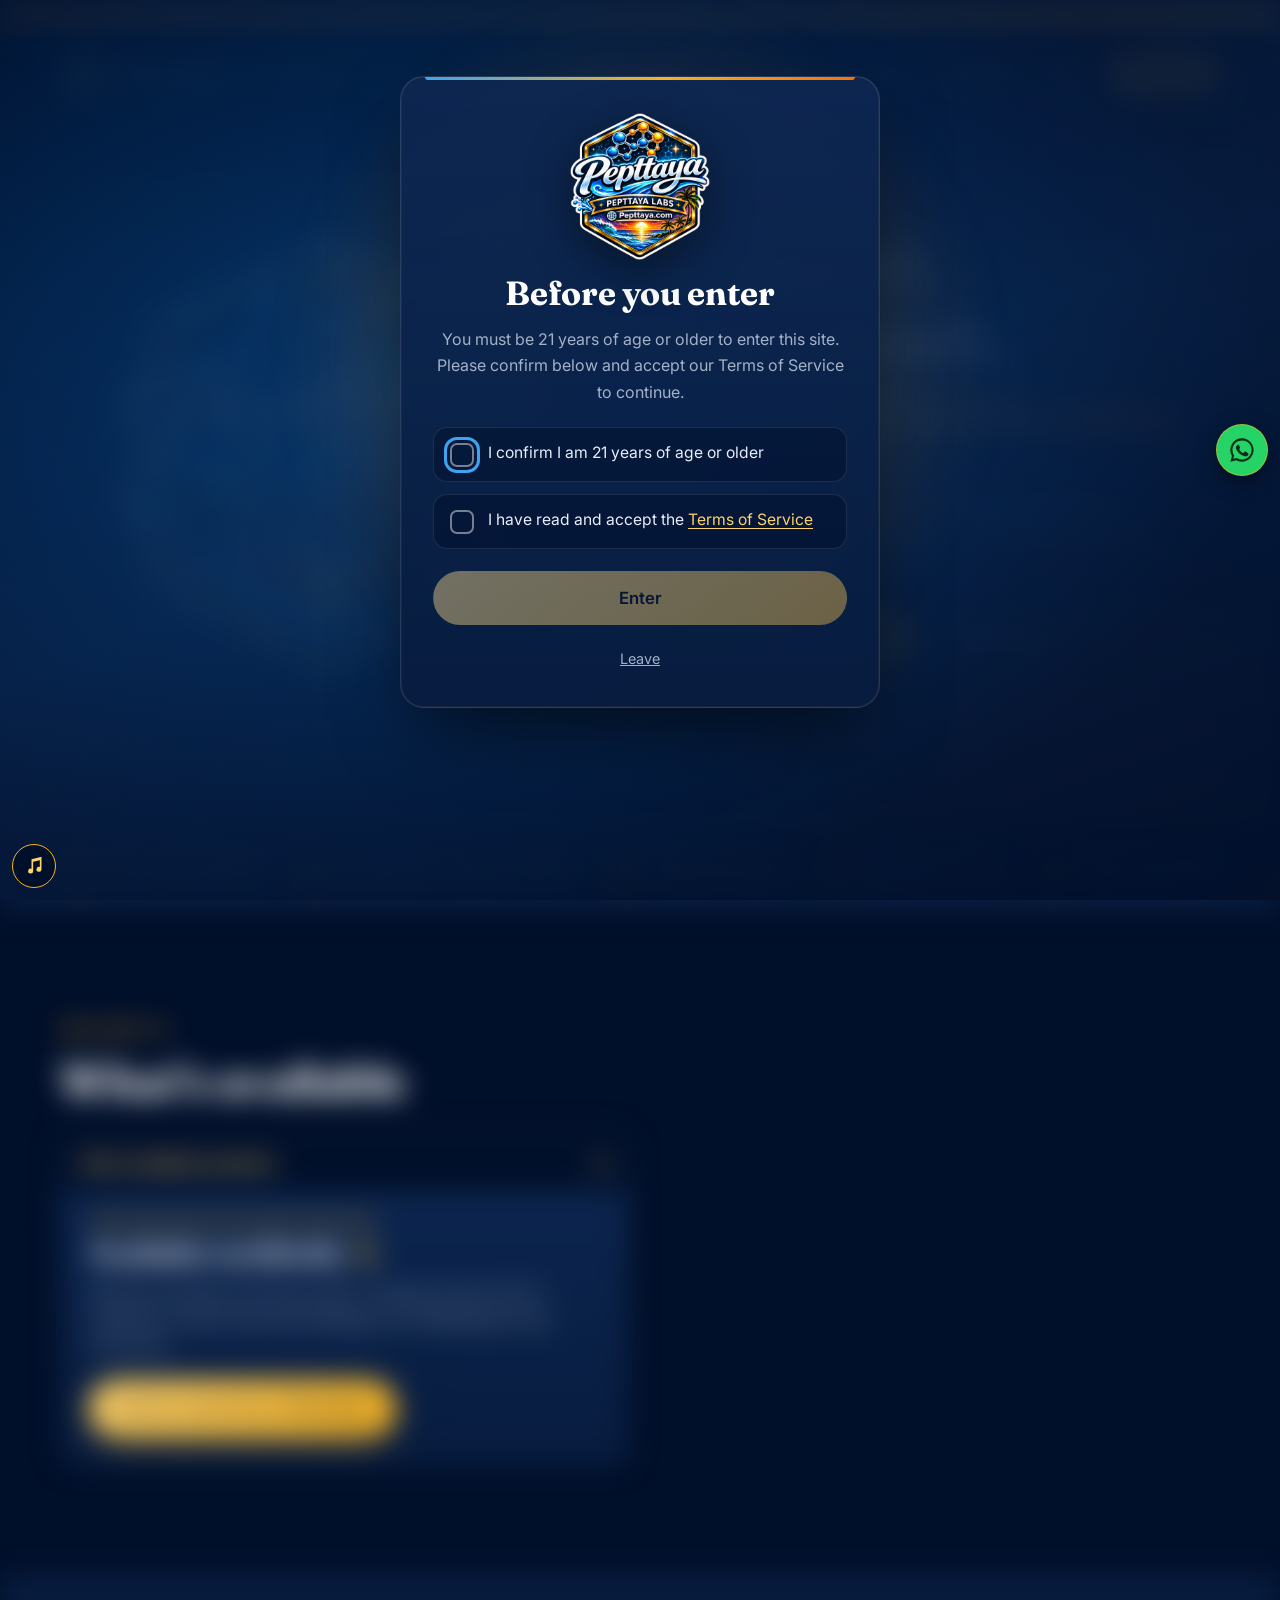
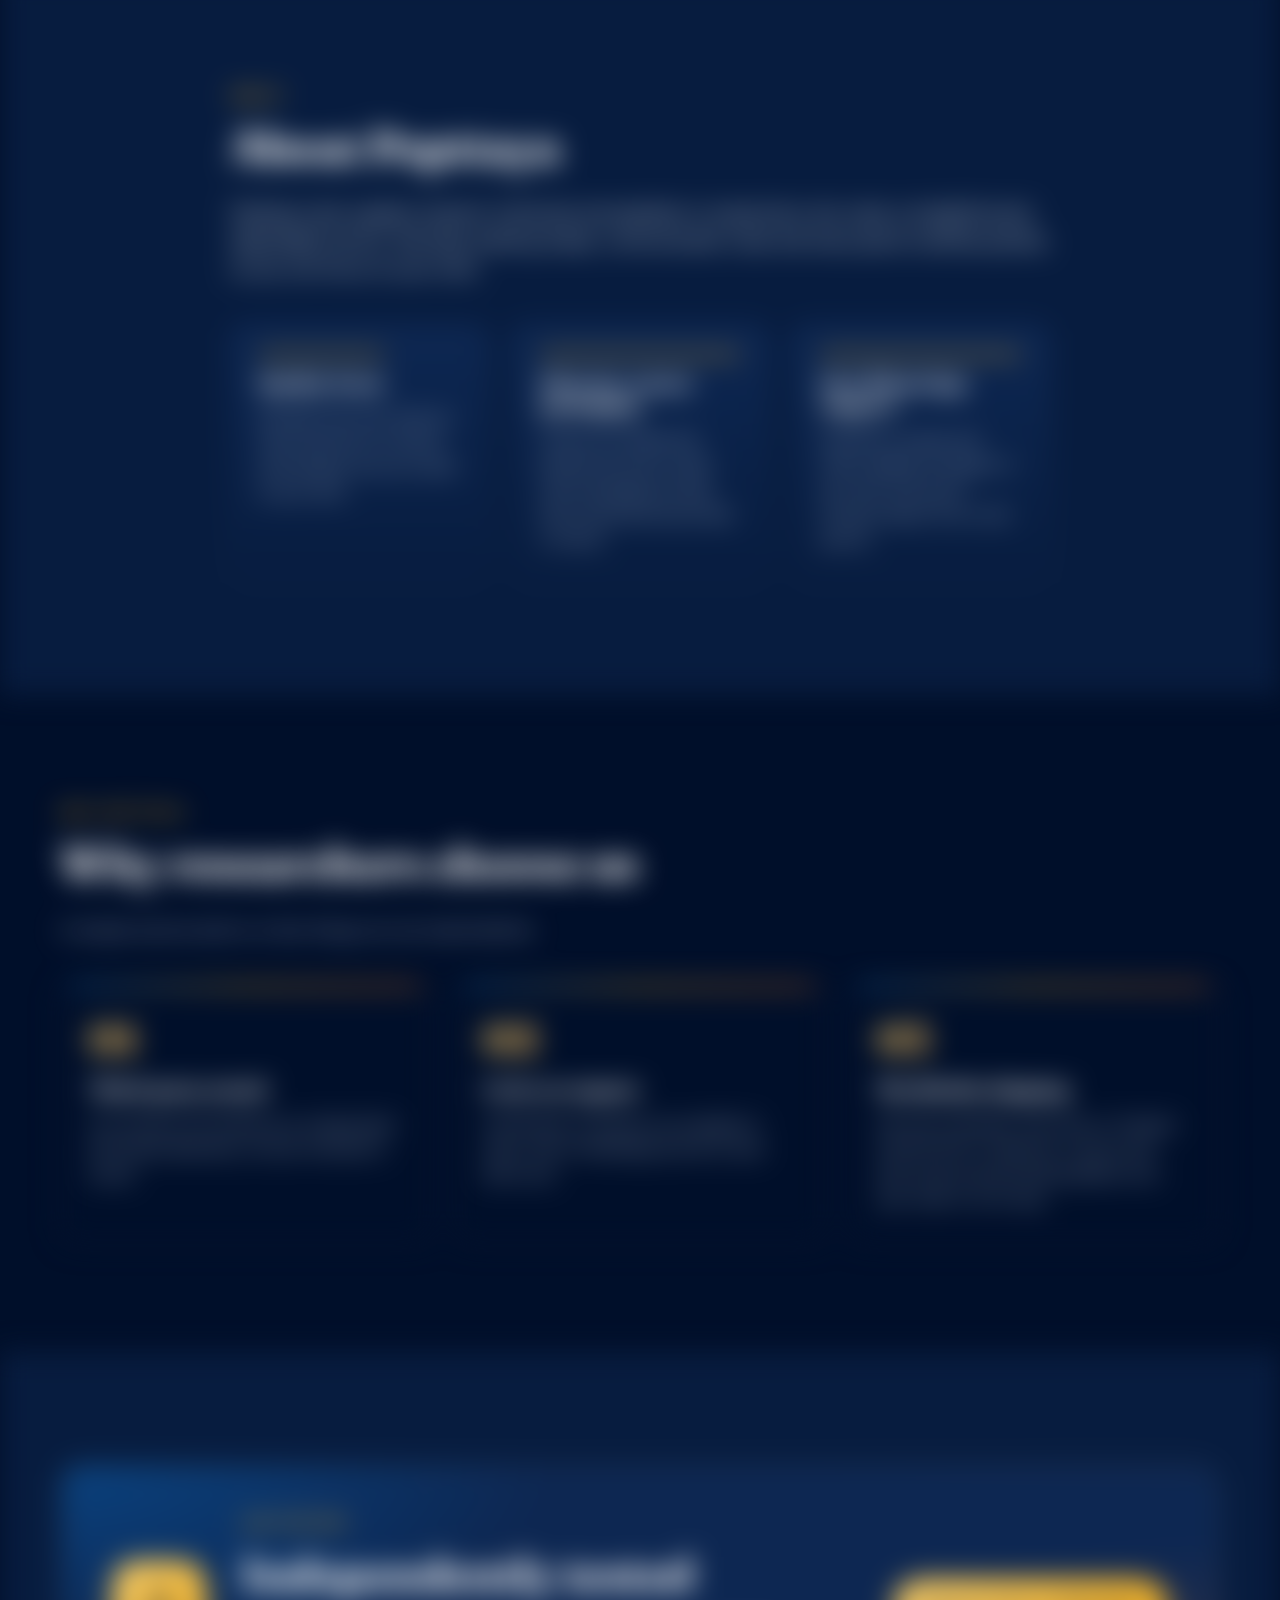
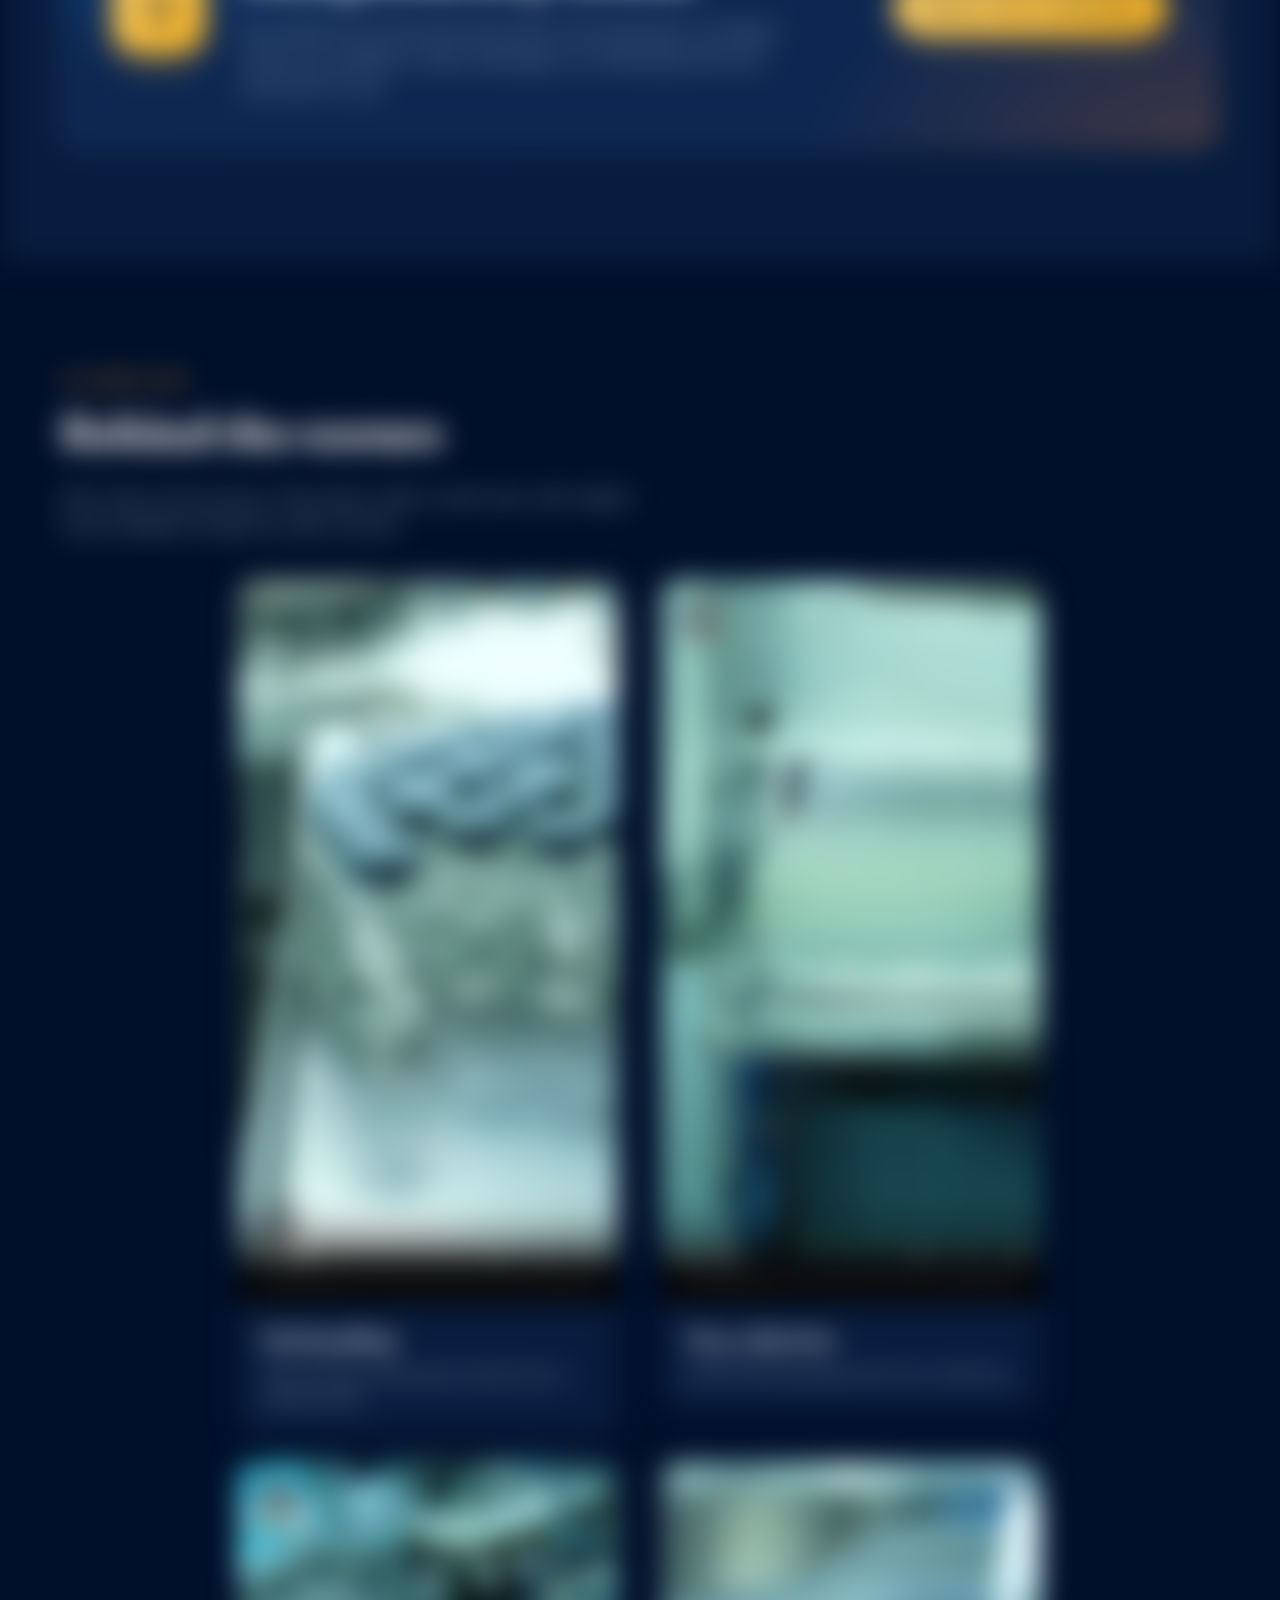
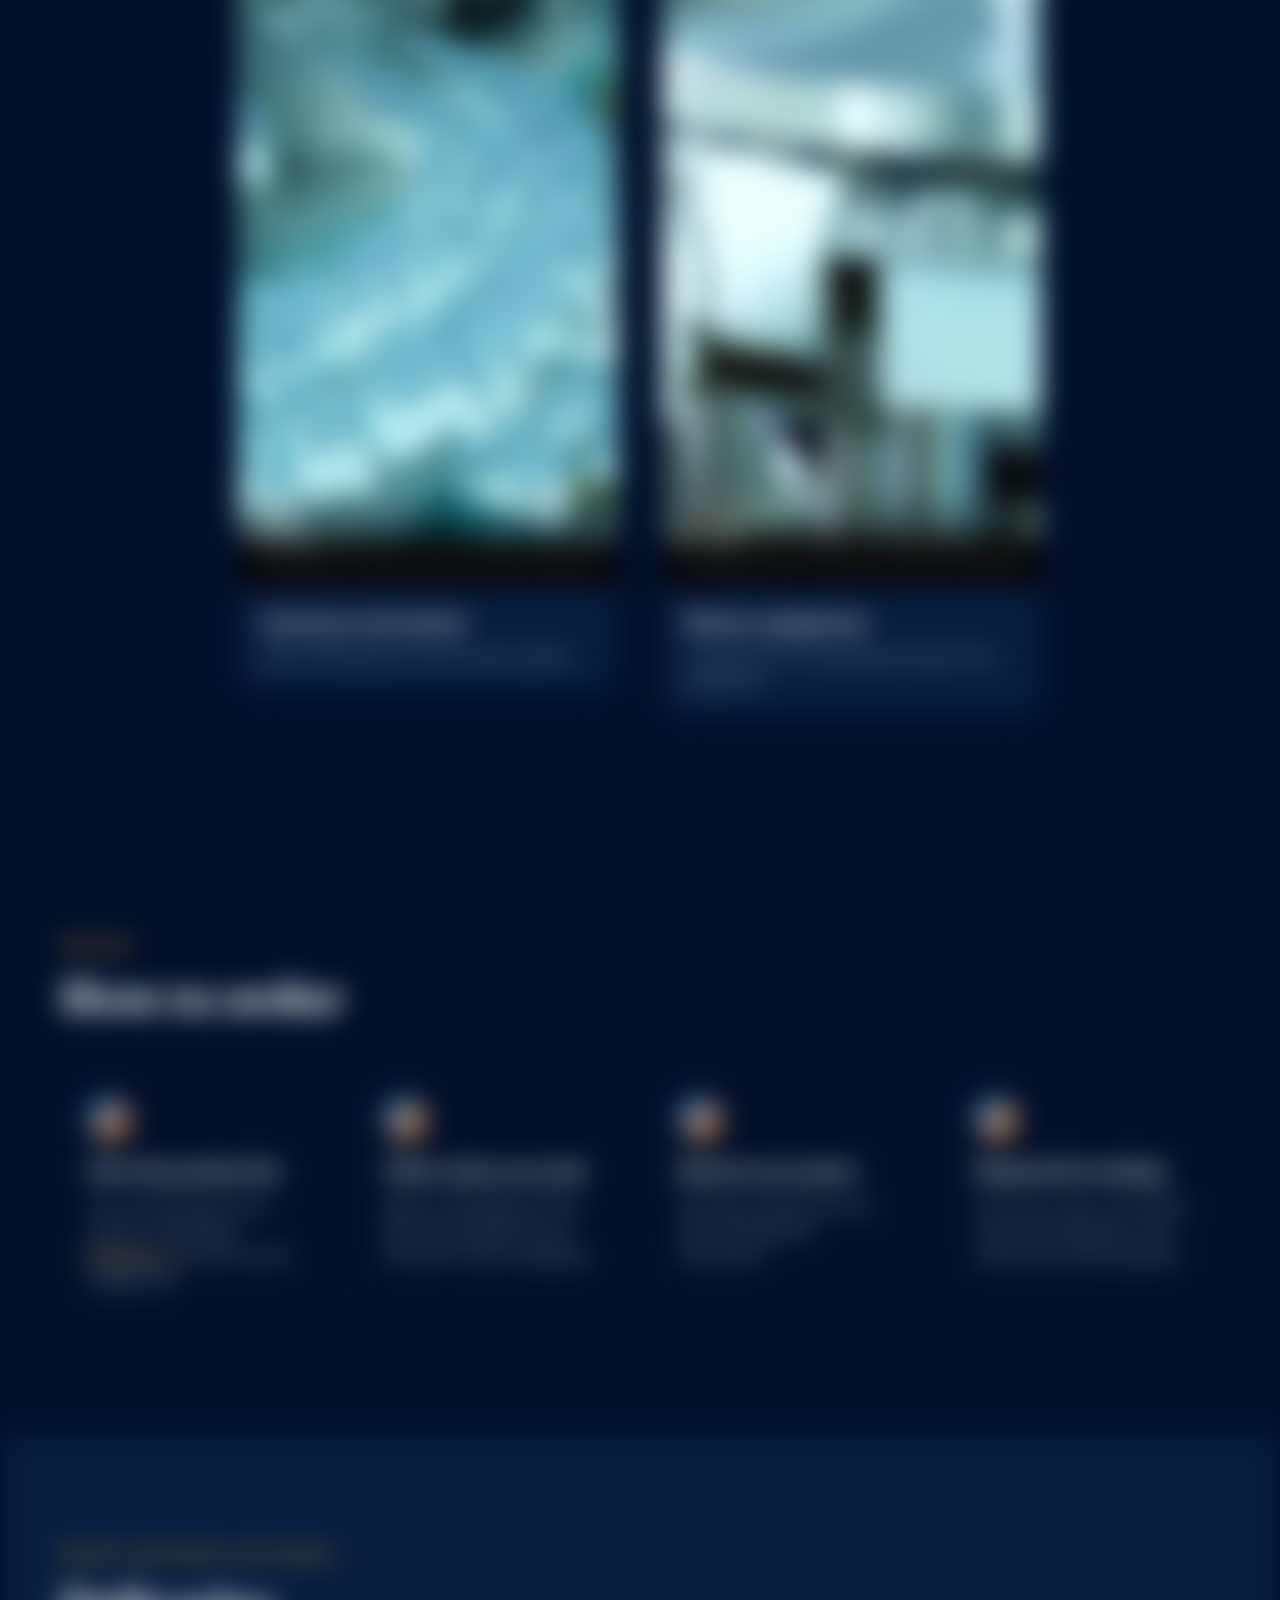
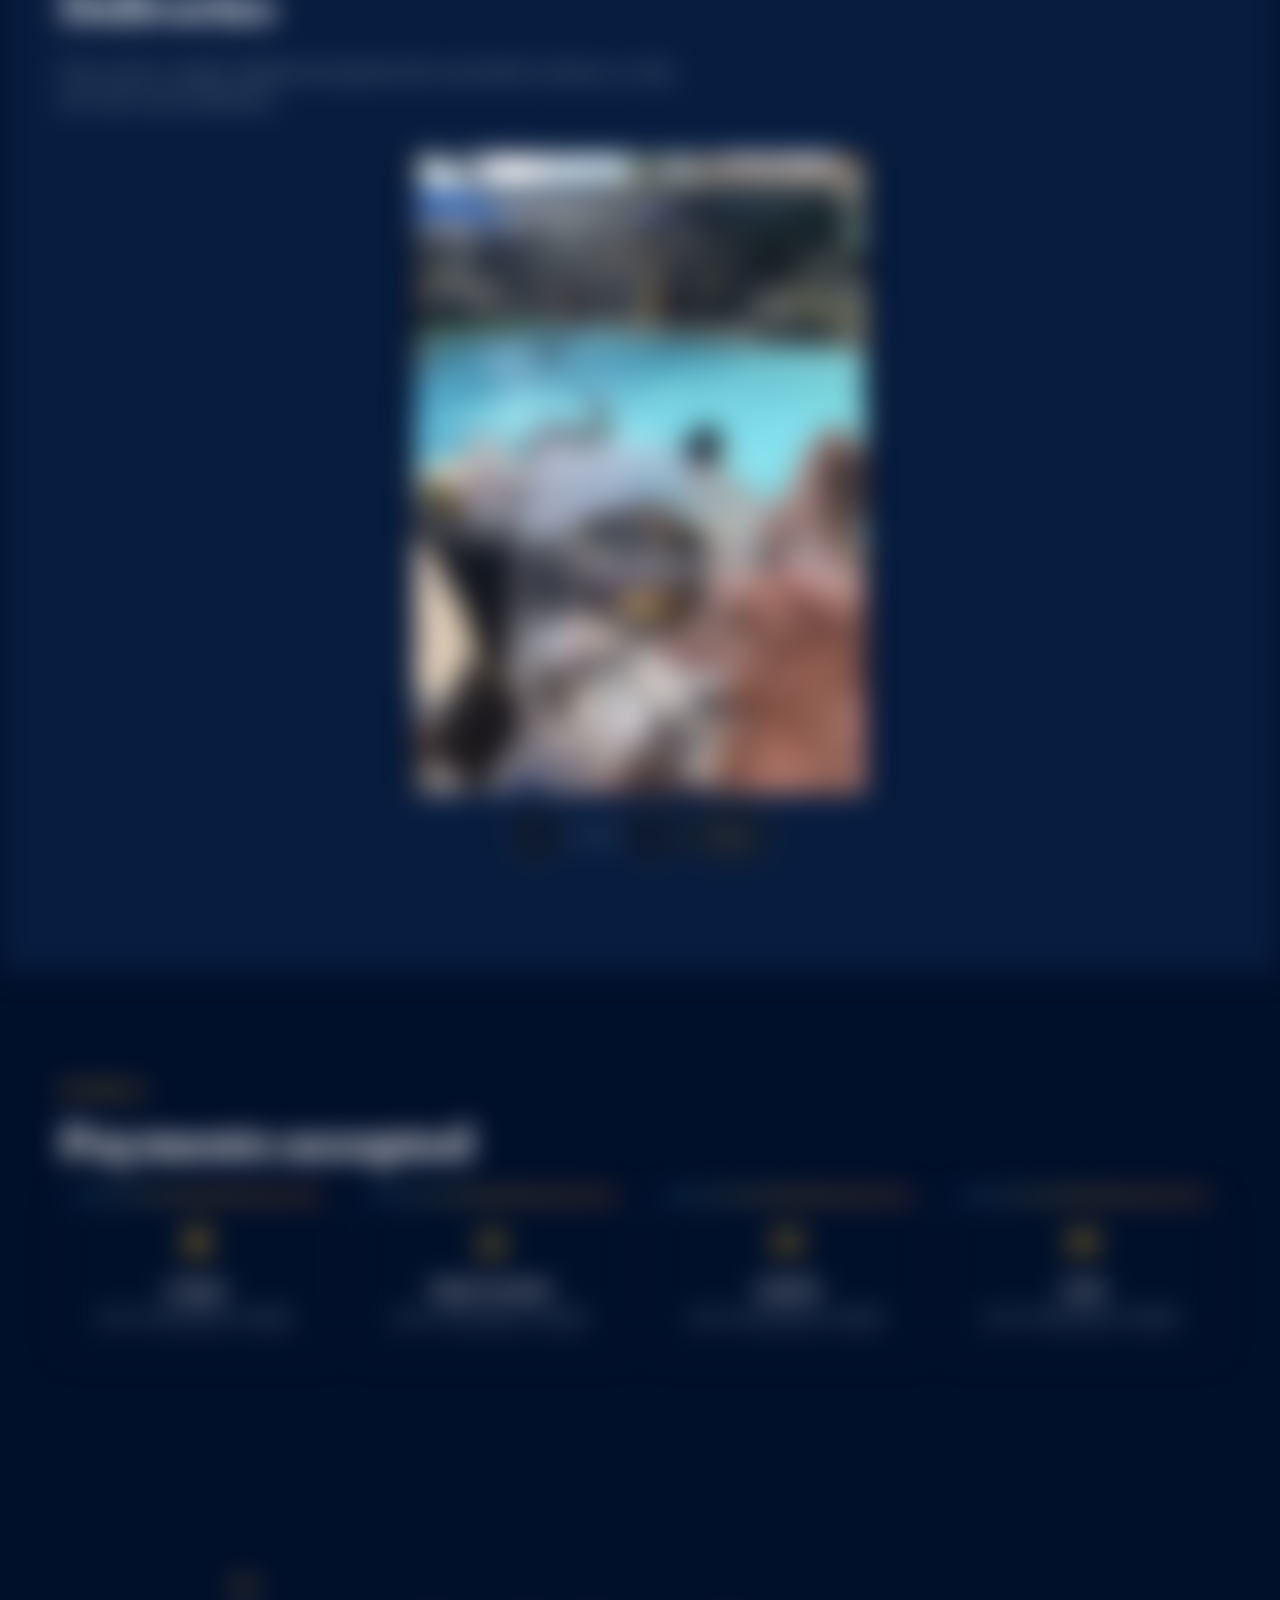
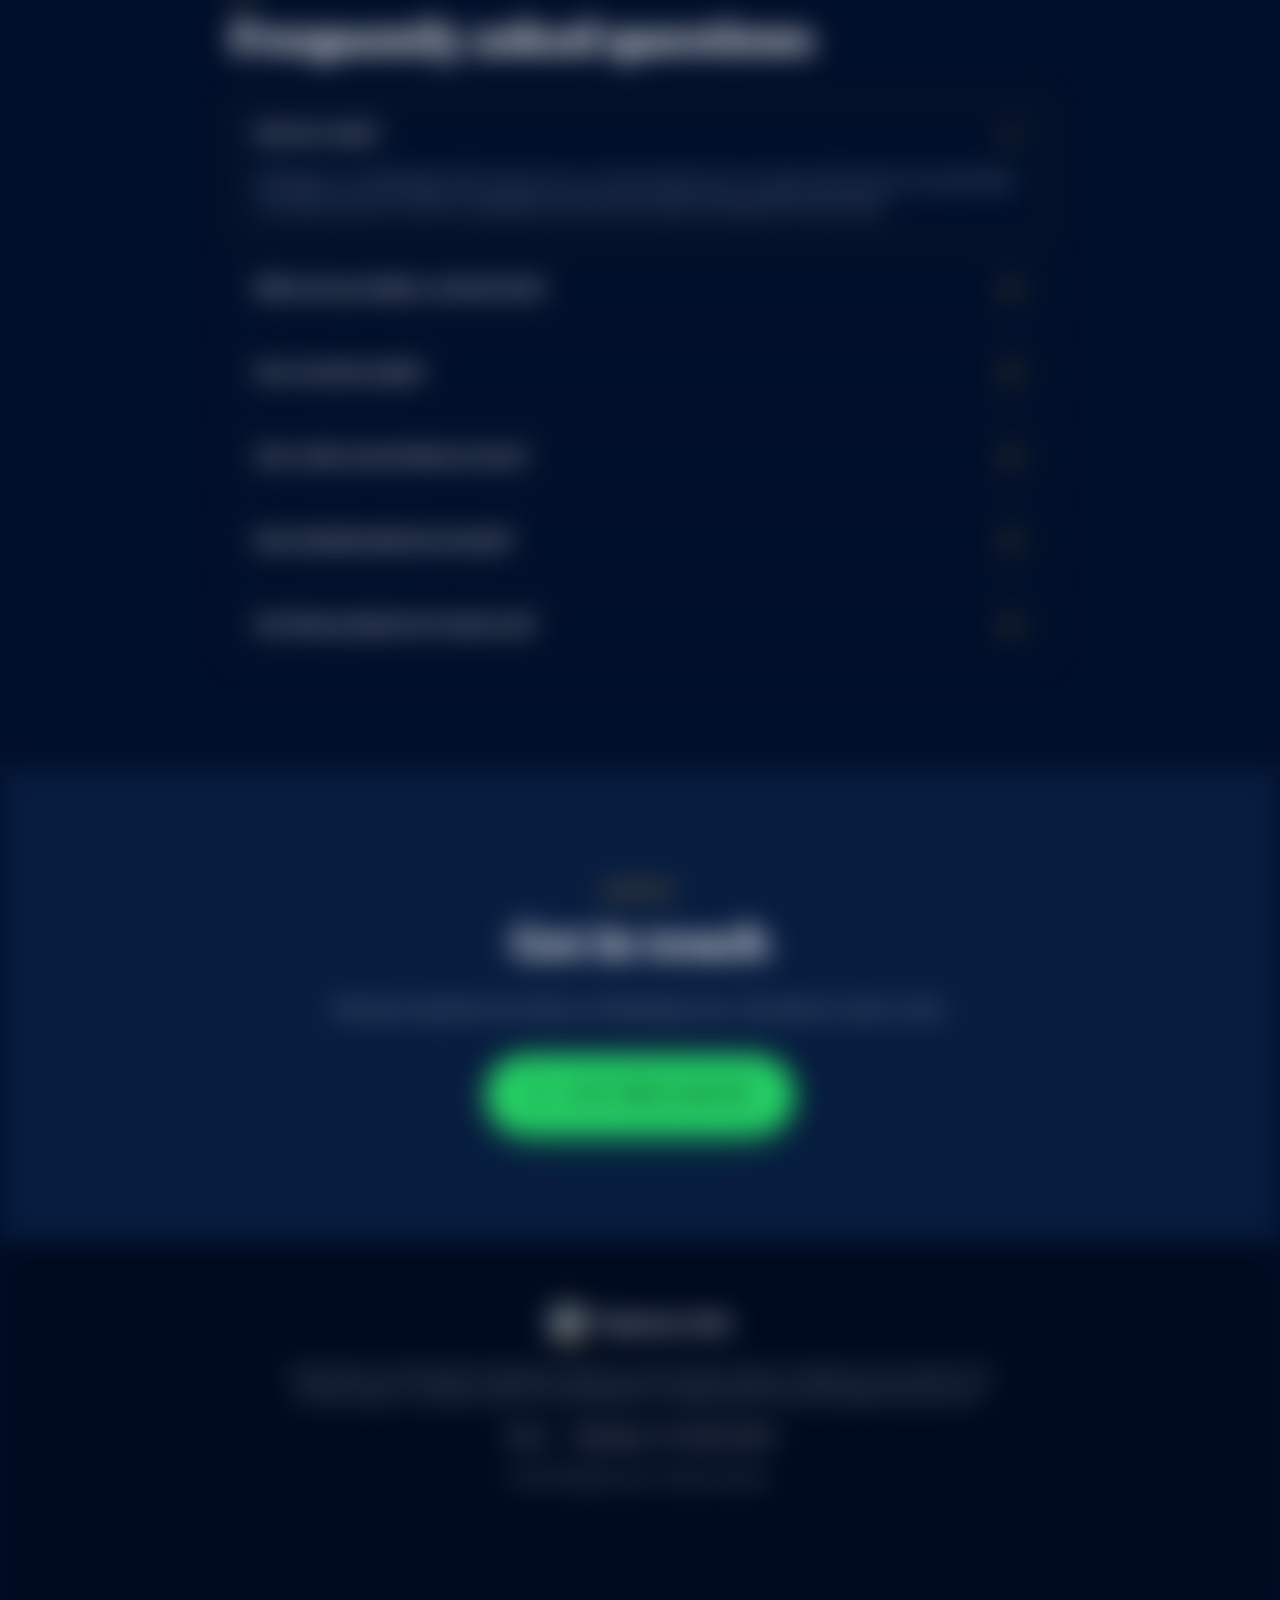
==== index.html @ 459ffad3 "Add branded Behind the scenes videos with coordinated audio" ====
<!DOCTYPE html>
<html lang="en">
  <head>
    <meta charset="UTF-8">
    <meta name="viewport" content="width=device-width, initial-scale=1">
    <title>Pepttaya Labs</title>
    <meta name="description" content="Pepttaya Labs supplies research chemicals and peptides for laboratory research use only. Shipping worldwide, with stock in Thailand and the UK. Order simply and securely by WhatsApp.">
    <link rel="icon" type="image/png" href="assets/favicon.png">
    <link rel="apple-touch-icon" href="assets/apple-touch-icon.png">
    <meta name="theme-color" content="#000f2a">
    <link rel="canonical" href="https://pepttaya.com/">
    <meta property="og:type" content="website">
    <meta property="og:url" content="https://pepttaya.com/">
    <meta property="og:title" content="Pepttaya Labs">
    <meta property="og:description" content="Pepttaya Labs supplies research chemicals and peptides for laboratory research use only. Shipping worldwide, with stock in Thailand and the UK. Order simply and securely by WhatsApp.">
    <meta property="og:image" content="https://pepttaya.com/assets/logo.png">
    <link rel="preconnect" href="https://fonts.googleapis.com">
    <link rel="preconnect" href="https://fonts.gstatic.com" crossorigin>
    <link href="https://fonts.googleapis.com/css2?family=Fraunces:opsz,wght@9..144,500;9..144,700&family=Inter:wght@400;500;600;700&display=swap" rel="stylesheet">
    <link rel="stylesheet" href="styles.css">

    <!-- Product gallery: three images per row on all devices -->
    <style>
      #available .product-grid {
        display: grid;
        grid-template-columns: repeat(3, minmax(0, 1fr));
        gap: 6px;
        width: 100%;
        padding: 10px;
        box-sizing: border-box;
      }

      #available .product-grid img {
        display: block;
        width: 100%;
        max-width: none;
        height: auto;
        aspect-ratio: 1 / 1;
        object-fit: cover;
        border-radius: 8px;
        min-width: 0;
        margin: 0;
      }

      #available .avail-card {
        min-width: 0;
        overflow: hidden;
      }

      @media (max-width: 600px) {
        #available .product-grid {
          grid-template-columns: repeat(3, minmax(0, 1fr));
          gap: 4px;
          padding: 6px;
        }
      }
    </style>

    <script>
      (function() {
        var d = document.documentElement;
        try {
          if (!localStorage.getItem('pepttaya_gate_v1')) {
            d.classList.add('gate-open');
          }
        } catch(e) {
          d.classList.add('gate-open');
        }
      })();
    </script>
  </head>

  <body>
    <!-- Entry gate -->
    <div class="age-gate" id="age-gate" role="dialog" aria-modal="true" aria-labelledby="gate-title" aria-describedby="gate-desc" tabindex="-1">
      <div class="gate-glow" aria-hidden="true"></div>
      <div class="gate-card">
        <img src="assets/logo.png" alt="Pepttaya logo" class="gate-logo" width="140" height="147">
        <h2 class="gate-title" id="gate-title">Before you enter</h2>
        <p class="gate-desc" id="gate-desc">You must be 21 years of age or older to enter this site. Please confirm below and accept our Terms of Service to continue.</p>

        <label class="gate-check" for="gate-age">
          <input type="checkbox" id="gate-age">
          <span class="gate-box" aria-hidden="true"></span>
          <span class="gate-label">I confirm I am 21 years of age or older</span>
        </label>

        <label class="gate-check" for="gate-tos">
          <input type="checkbox" id="gate-tos">
          <span class="gate-box" aria-hidden="true"></span>
          <span class="gate-label">I have read and accept the <a href="terms.html" id="gate-tos-link">Terms of Service</a></span>
        </label>

        <button type="button" class="btn btn-gold gate-enter" id="gate-enter" disabled aria-disabled="true">Enter</button>
        <a href="https://www.google.com" class="gate-leave">Leave</a>
      </div>
    </div>

    <div class="notice-bar">For laboratory research use only. Not for human or veterinary use.</div>

    <header class="site-header" id="top">
      <div class="container header-inner">
        <a href="#top" class="brand" aria-label="Pepttaya home">
          <img src="assets/logo.png" alt="Pepttaya logo" class="brand-logo" width="51" height="53">
          <span class="brand-name">Pepttaya</span>
        </a>

        <button class="nav-toggle" aria-label="Open menu" aria-expanded="false" aria-controls="site-nav">
          <span></span><span></span><span></span>
        </button>

        <nav class="site-nav" id="site-nav">
          <a href="#available">Available</a>
          <a href="#why">Why us</a>
          <a href="#testing">Lab testing</a>
          <a href="#behind-scenes">Behind the scenes</a>
          <a href="#order">How to order</a>
          <a href="#delivery">Deliveries</a>
          <a href="#payments">Payments</a>
          <a href="#faq">FAQ</a>
          <a href="https://wa.me/447365234742" class="nav-cta" target="_blank" rel="noopener">WhatsApp</a>
        </nav>
      </div>
    </header>

    <main>
      <section class="hero">
        <div class="container hero-inner">
          <div class="hero-logo-wrap reveal">
            <img src="assets/logo.png" alt="Pepttaya Labs logo" class="hero-logo" width="800" height="840">
          </div>

          <div class="hero-copy reveal">
            <p class="eyebrow">Pepttaya Labs</p>
            <h1>Research compounds,<br><span class="grad">handled with care.</span></h1>
            <p class="lede">Reliable supply of research chemicals and peptides for laboratory research. No accounts or checkout forms: just message us on WhatsApp to order.</p>
            <div class="hero-actions">
              <a href="https://wa.me/447365234742" class="btn btn-gold" target="_blank" rel="noopener">Message us on WhatsApp</a>
              <a href="#about" class="btn btn-ghost">Learn more</a>
            </div>
            <p class="hero-note">Research use only. Not for human consumption.</p>
          </div>
        </div>
      </section>

      <section class="badge-strip" aria-label="Why researchers choose Pepttaya">
        <ul class="container badges">
          <li class="badge reveal">
            <svg class="badge-icon" viewBox="0 0 24 24" width="22" height="22" aria-hidden="true" fill="none" stroke="currentColor" stroke-width="1.8" stroke-linecap="round" stroke-linejoin="round">
              <path d="M9 3h6M10 3v6L5 18a2 2 0 0 0 1.7 3h10.6a2 2 0 0 0 1.7-3L14 9V3"/>
              <path d="M7.5 15h9"/>
            </svg>
            <span>Third-party lab tested</span>
          </li>

          <li class="badge reveal">
            <svg class="badge-icon" viewBox="0 0 24 24" width="22" height="22" aria-hidden="true" fill="none" stroke="currentColor" stroke-width="1.8" stroke-linecap="round" stroke-linejoin="round">
              <path d="M14 3H7a2 2 0 0 0-2 2v14a2 2 0 0 0 2 2h10a2 2 0 0 0 2-2V8z"/>
              <path d="M14 3v5h5"/>
              <path d="m9 14 2 2 4-4"/>
            </svg>
            <span>Certificates of Analysis available</span>
          </li>

          <li class="badge reveal">
            <svg class="badge-icon" viewBox="0 0 24 24" width="22" height="22" aria-hidden="true" fill="none" stroke="currentColor" stroke-width="1.8" stroke-linecap="round" stroke-linejoin="round">
              <path d="M3 7h11v9H3z"/>
              <path d="M14 10h4l3 3v3h-7"/>
              <circle cx="7" cy="18" r="1.8"/>
              <circle cx="17" cy="18" r="1.8"/>
            </svg>
            <span>Shipped worldwide</span>
          </li>

          <li class="badge reveal">
            <svg class="badge-icon" viewBox="0 0 24 24" width="22" height="22" aria-hidden="true" fill="none" stroke="currentColor" stroke-width="1.8" stroke-linecap="round" stroke-linejoin="round">
              <path d="M12 3 4 6v6c0 4.5 3.4 8 8 9 4.6-1 8-4.5 8-9V6z"/>
              <path d="M9 12h6"/>
            </svg>
            <span>Research use only</span>
          </li>

          <li class="badge reveal">
            <svg class="badge-icon" viewBox="0 0 24 24" width="22" height="22" aria-hidden="true" fill="none" stroke="currentColor" stroke-width="1.8" stroke-linecap="round" stroke-linejoin="round">
              <path d="M21 12a9 9 0 0 1-13.3 7.9L3 21l1.1-4.6A9 9 0 1 1 21 12z"/>
            </svg>
            <span>Order on WhatsApp</span>
          </li>
        </ul>
      </section>

      <!-- UPDATED THREE-COLUMN PRODUCT GALLERY -->
      <section class="section" id="available">
        <div class="container">
          <p class="eyebrow reveal">Availability</p>
          <h2 class="reveal">What's available</h2>

          <div class="avail-grid">
            <article class="avail-card reveal" aria-labelledby="avail-ww">

              <details class="product-disclosure">
                <summary>View available products</summary>
              <div class="product-grid">
                <img src="assets/IMG_0441.webp" alt="Pepttaya research product 1" loading="lazy" width="200" height="200">
                <img src="assets/IMG_0442.webp" alt="Pepttaya research product 2" loading="lazy" width="200" height="200">
                <img src="assets/IMG_0443.webp" alt="Pepttaya research product 3" loading="lazy" width="200" height="200">
                <img src="assets/IMG_0444.webp" alt="Pepttaya research product 4" loading="lazy" width="200" height="200">
                <img src="assets/IMG_0445.webp" alt="Pepttaya research product 5" loading="lazy" width="200" height="200">
                <img src="assets/IMG_0446.webp" alt="Pepttaya research product 6" loading="lazy" width="200" height="200">
                <img src="assets/14B9EA66-07DA-4FB8-993D-F23362A1F835.png" alt="Pepttaya research product 7" loading="lazy" width="200" height="200">
                <img src="assets/2A14D94C-EC98-486C-B86D-A28AD0EE1291.png" alt="Pepttaya research product 8" loading="lazy" width="200" height="200">
                <img src="assets/35D5076B-DD14-4331-9F53-D2716AD83E2E.png" alt="Pepttaya research product 9" loading="lazy" width="200" height="200">
                <img src="assets/6C724E05-FB58-468E-8025-3A5C28615793.png" alt="Pepttaya research product 10" loading="lazy" width="200" height="200">
                <img src="assets/77E257E2-4EC5-4010-9964-FF1D7C0F216B.png" alt="Pepttaya research product 11" loading="lazy" width="200" height="200">
                <img src="assets/960145F3-D8AA-4EE8-959B-934DC04C1A9B.png" alt="Pepttaya research product 12" loading="lazy" width="200" height="200">
                <img src="assets/AC4EBC6C-AFC5-4BD6-BA43-000FA8D4F913.png" alt="Pepttaya research product 13" loading="lazy" width="200" height="200">
                <img src="assets/D0581366-7C10-4123-9954-E90D1FE41E49.png" alt="Pepttaya research product 14" loading="lazy" width="200" height="200">
                <img src="assets/EC42C355-6A32-4BAA-AED0-032D3E89AD1B.png" alt="Pepttaya research product 15" loading="lazy" width="200" height="200">
                <img src="assets/5C50A1DD-C599-45D7-9EA1-C51216468EC1.png" alt="Pepttaya research product 16" loading="lazy" width="200" height="200">
                <img src="assets/17E0592C-DE85-49DB-B750-9F8A25133B44.png" alt="Pepttaya research product 17" loading="lazy" width="200" height="200">
                <img src="assets/4DE321A5-70B7-4927-B2C2-58D95CFDD510.png" alt="Pepttaya research product 18" loading="lazy" width="200" height="200">
                <img src="assets/509AB54B-49A9-44D1-8C04-9733664F0EB8.png" alt="Pepttaya research product 19" loading="lazy" width="200" height="200">
                <img src="assets/E9C8DAF8-2E57-4505-A2CE-6C1D31FB3ADE.png" alt="Pepttaya research product 20" loading="lazy" width="200" height="200">
                <img src="assets/F7C4FABE-6D23-4E0F-BE3A-A2CB2FF576DC.png" alt="Pepttaya research product 21" loading="lazy" width="200" height="200">
              </div>
              </details>

              <div class="avail-body">
                <h3 class="avail-title" id="avail-ww">
                  Available worldwide
                  <svg class="flag" viewBox="0 0 24 24" width="20" height="20" aria-hidden="true" focusable="false" fill="none" stroke="#f9b31d" stroke-width="1.8"><circle cx="12" cy="12" r="10"/><path d="M2 12h20M12 2a15 15 0 0 1 0 20M12 2a15 15 0 0 0 0 20"/></svg>
                </h3>
                <p>We ship worldwide, with stock held in Thailand and the UK for collection or quick local post. Message us on WhatsApp for the current list.</p>
                <a href="https://wa.me/447365234742?text=Hi%20Pepttaya%2C%20can%20I%20see%20the%20current%20list%3F" class="btn btn-gold" target="_blank" rel="noopener">Get the current list on WhatsApp</a>
              </div>
            </article>
          </div>
        </div>
      </section>

      <section class="section section-alt" id="about">
        <div class="container narrow">
          <p class="eyebrow reveal">About</p>
          <h2 class="reveal">About Pepttaya</h2>
          <p class="reveal">Pepttaya Labs supplies research chemicals and peptides to researchers who value a straightforward, dependable service. We keep ordering simple, communication clear and every parcel carefully packed, so you can focus on your work.</p>

          <div class="cards">
            <div class="card reveal">
              <h3>Quality focus</h3>
              <p>We take care over what we stock and how it is stored and handled, from our shelf to your door.</p>
            </div>
            <div class="card reveal">
              <h3>Discreet, secure packaging</h3>
              <p>Orders are sealed and packed securely in plain outer packaging to keep them protected and private in transit.</p>
            </div>
            <div class="card reveal">
              <h3>Fast WhatsApp support</h3>
              <p>Questions, quotes and order updates all happen in one chat, with quick, friendly replies from a real person.</p>
            </div>
          </div>
        </div>
      </section>

      <section class="section" id="why">
        <div class="container">
          <p class="eyebrow reveal">Why Pepttaya</p>
          <h2 class="reveal">Why researchers choose us</h2>
          <p class="section-sub reveal">A simple service built on a few things we can stand behind.</p>

          <div class="why-grid">
            <article class="why-card reveal">
              <span class="why-num">01</span>
              <h3>Third-party tested</h3>
              <p>Our products are tested by an independent third-party laboratory, not just checked in-house.</p>
            </article>
            <article class="why-card reveal">
              <span class="why-num">02</span>
              <h3>CoAs on request</h3>
              <p>Certificates of Analysis are available to share. Ask on WhatsApp and we'll send them over.</p>
            </article>
            <article class="why-card reveal">
              <span class="why-num">03</span>
              <h3>Worldwide shipping</h3>
              <p>We ship worldwide, with stock in Thailand and the UK for collection or quick local post, and we send tracking details once your order is on its way.</p>
            </article>
          </div>
        </div>
      </section>

      <section class="section section-alt" id="testing">
        <div class="container">
          <div class="lab-panel reveal">
            <div class="lab-icon" aria-hidden="true">
              <svg viewBox="0 0 24 24" width="44" height="44" fill="none" stroke="currentColor" stroke-width="1.6" stroke-linecap="round" stroke-linejoin="round">
                <path d="M14 3H7a2 2 0 0 0-2 2v14a2 2 0 0 0 2 2h10a2 2 0 0 0 2-2V8z"/>
                <path d="M14 3v5h5"/>
                <path d="m9 14 2 2 4-4"/>
              </svg>
            </div>

            <div class="lab-copy">
              <p class="eyebrow">Lab testing</p>
              <h2>Independently tested</h2>
              <p>Our products are third-party lab tested, and Certificates of Analysis (CoAs) are available to share. Message us on WhatsApp and we'll send them to you.</p>
            </div>

            <div class="lab-action">
              <a href="https://wa.me/447365234742?text=Hi%2C%20could%20you%20send%20the%20CoAs%3F" class="btn btn-gold" target="_blank" rel="noopener">Request CoAs on WhatsApp</a>
            </div>
          </div>
        </div>
      </section>

      <section class="section" id="behind-scenes" aria-labelledby="behind-scenes-title">
        <div class="container">
          <p class="eyebrow reveal">A closer look</p>
          <h2 class="reveal" id="behind-scenes-title">Behind the scenes</h2>
          <p class="section-sub reveal">Short clips of the process. Press play to take a closer look, with original sound available through the video controls.</p>
          <!-- Add each approved clip as a scene-card with a unique heading ID, MP4 and poster. -->
          <div class="scene-grid">
            <article class="scene-card reveal" aria-labelledby="scene-vial-title">
              <div class="scene-media">
                <video controls muted playsinline preload="none" poster="assets/behind-scenes/vial-handling-poster.jpg" width="464" height="888" aria-label="Vial handling — video with optional machinery sound">
                  <source src="assets/behind-scenes/vial-handling.mp4" type="video/mp4">
                  Your browser does not support embedded video. <a href="assets/behind-scenes/vial-handling.mp4">Open Vial handling video</a>.
                </video>
              </div>
              <div class="scene-caption">
                <h3 id="scene-vial-title">Vial handling</h3>
                <p>Vials moving through guide channels and a rotating wheel.</p>
              </div>
            </article>
            <article class="scene-card reveal" aria-labelledby="scene-tray-collection-title">
              <div class="scene-media">
                <video controls muted playsinline preload="none" poster="assets/behind-scenes/tray-collection-poster.jpg" width="464" height="888" aria-label="Tray collection — video with optional machinery sound">
                  <source src="assets/behind-scenes/tray-collection.mp4" type="video/mp4">
                  Your browser does not support embedded video. <a href="assets/behind-scenes/tray-collection.mp4">Open Tray collection video</a>.
                </video>
              </div>
              <div class="scene-caption">
                <h3 id="scene-tray-collection-title">Tray collection</h3>
                <p>Gloved hands grouping vials onto a metal tray.</p>
              </div>
            </article>
            <article class="scene-card reveal" aria-labelledby="scene-conveyor-movement-title">
              <div class="scene-media">
                <video controls muted playsinline preload="none" poster="assets/behind-scenes/conveyor-movement-poster.jpg" width="464" height="888" aria-label="Conveyor movement — video with optional machinery sound">
                  <source src="assets/behind-scenes/conveyor-movement.mp4" type="video/mp4">
                  Your browser does not support embedded video. <a href="assets/behind-scenes/conveyor-movement.mp4">Open Conveyor movement video</a>.
                </video>
              </div>
              <div class="scene-caption">
                <h3 id="scene-conveyor-movement-title">Conveyor movement</h3>
                <p>Vials moving along curved conveyor guides.</p>
              </div>
            </article>
            <article class="scene-card reveal" aria-labelledby="scene-rotary-equipment-title">
              <div class="scene-media">
                <video controls muted playsinline preload="none" poster="assets/behind-scenes/rotary-equipment-poster.jpg" width="464" height="888" aria-label="Rotary equipment — video with optional machinery sound">
                  <source src="assets/behind-scenes/rotary-equipment.mp4" type="video/mp4">
                  Your browser does not support embedded video. <a href="assets/behind-scenes/rotary-equipment.mp4">Open Rotary equipment video</a>.
                </video>
              </div>
              <div class="scene-caption">
                <h3 id="scene-rotary-equipment-title">Rotary equipment</h3>
                <p>A closer look at vials passing through rotary equipment.</p>
              </div>
            </article>
          </div>
        </div>
      </section>

      <section class="section" id="order">
        <div class="container">
          <p class="eyebrow reveal">Process</p>
          <h2 class="reveal">How to order</h2>
          <ol class="steps">
            <li class="step reveal">
              <span class="step-num">1</span>
              <h3>View the product list</h3>
              <p>Our current product list is shared on WhatsApp. <a href="https://wa.me/447365234742" target="_blank" rel="noopener">Message us</a> and we'll send it straight over.</p>
            </li>
            <li class="step reveal">
              <span class="step-num">2</span>
              <h3>Tell us what you need</h3>
              <p>Reply on WhatsApp with the items and quantities you'd like. We'll confirm availability.</p>
            </li>
            <li class="step reveal">
              <span class="step-num">3</span>
              <h3>Receive your quote</h3>
              <p>We reply privately with your quote and payment instructions.</p>
            </li>
            <li class="step reveal">
              <span class="step-num">4</span>
              <h3>Dispatch &amp; tracking</h3>
              <p>Once your order is confirmed, we pack and dispatch it and send you the tracking details.</p>
            </li>
          </ol>
        </div>
      </section>

      <section class="section section-alt" id="delivery">
        <div class="container">
          <p class="eyebrow reveal">Recent successful deliveries</p>
          <h2 class="reveal">Deliveries</h2>
          <p class="section-sub reveal">Every order is sealed, labelled and packed with care before it leaves us. Here are a few recent deliveries.</p>

          <div class="delivery-carousel" role="region" aria-roledescription="carousel" aria-label="Successful deliveries">
          <div class="delivery-slides">
            <figure class="delivery-slide is-active" role="group" aria-roledescription="slide" aria-label="1 of 8">
              <img src="assets/delivery-1.jpg" alt="Pepttaya branded pouch" loading="lazy" width="1200" height="1701">
            </figure>
            <figure class="delivery-slide" role="group" aria-roledescription="slide" aria-label="2 of 8" hidden>
              <img src="assets/delivery-2.jpg" alt="Pepttaya branded bag of vials" loading="lazy" width="1200" height="1702">
            </figure>
            <figure class="delivery-slide" role="group" aria-roledescription="slide" aria-label="3 of 8" hidden>
              <img src="assets/delivery-3.jpg" alt="Pepttaya vials on a countertop" loading="lazy" width="1200" height="1569">
            </figure>
            <figure class="delivery-slide" role="group" aria-roledescription="slide" aria-label="4 of 8" hidden>
              <img src="assets/delivery-4.jpg" alt="Pepttaya delivery packaging" loading="lazy" width="1200" height="2201">
            </figure>
            <figure class="delivery-slide" role="group" aria-roledescription="slide" aria-label="5 of 8" hidden>
              <img src="assets/delivery-5.jpg" alt="Pepttaya delivery packaging" loading="lazy" width="900" height="1200">
            </figure>
            <figure class="delivery-slide" role="group" aria-roledescription="slide" aria-label="6 of 8" hidden>
              <img src="assets/delivery-6.jpg" alt="Pepttaya delivery packaging" loading="lazy" width="900" height="1200">
            </figure>
            <figure class="delivery-slide" role="group" aria-roledescription="slide" aria-label="7 of 8" hidden>
              <img src="assets/delivery-7.jpg" alt="Pepttaya delivery packaging" loading="lazy" width="1200" height="566">
            </figure>
            <figure class="delivery-slide" role="group" aria-roledescription="slide" aria-label="8 of 8" hidden>
              <img src="assets/delivery-8.jpg" alt="Pepttaya delivery packaging" loading="lazy" width="900" height="1200">
            </figure>
          </div>
            <div class="delivery-controls">
              <button type="button" data-delivery-prev aria-label="Previous delivery photo">&#8592;</button>
              <span class="delivery-count" aria-live="off">1 / 8</span>
              <button type="button" data-delivery-next aria-label="Next delivery photo">&#8594;</button>
              <button type="button" data-delivery-pause aria-label="Pause automatic delivery slideshow">Pause</button>
            </div>
          </div>
        </div>
      </section>

      <section class="section" id="payments">
        <div class="container">
          <p class="eyebrow reveal">Payments</p>
          <h2 class="reveal">Payments accepted</h2>
          <div class="pay-grid">
            <article class="pay-card reveal">
              <svg viewBox="0 0 24 24" width="34" height="34" fill="none" stroke="currentColor" stroke-width="1.6" stroke-linecap="round" stroke-linejoin="round" aria-hidden="true"><circle cx="12" cy="12" r="9"/><path d="M9.5 7.5h4a2.25 2.25 0 0 1 0 4.5h-4zm0 4.5h4.5a2.25 2.25 0 0 1 0 4.5H9.5zM11 6v1.5M11 16.5V18M13 6v1.5M13 16.5V18"/></svg>
              <h3>Crypto</h3>
              <p>Ask on WhatsApp for details.</p>
            </article>
            <article class="pay-card reveal">
              <svg viewBox="0 0 24 24" width="34" height="34" fill="none" stroke="currentColor" stroke-width="1.6" stroke-linecap="round" stroke-linejoin="round" aria-hidden="true"><path d="M3 10l9-6 9 6M5 10v8M9.5 10v8M14.5 10v8M19 10v8M3 20h18"/></svg>
              <h3>Bank transfer</h3>
              <p>Ask on WhatsApp for details.</p>
            </article>
            <article class="pay-card reveal">
              <svg viewBox="0 0 24 24" width="34" height="34" fill="none" stroke="currentColor" stroke-width="1.6" stroke-linecap="round" stroke-linejoin="round" aria-hidden="true"><rect x="3" y="6" width="18" height="12" rx="2"/><path d="M3 10h18M7 15h4"/></svg>
              <h3>PayPal</h3>
              <p>Ask on WhatsApp for details.</p>
            </article>
            <article class="pay-card reveal">
              <svg viewBox="0 0 24 24" width="34" height="34" fill="none" stroke="currentColor" stroke-width="1.6" stroke-linecap="round" stroke-linejoin="round" aria-hidden="true"><rect x="2.5" y="6" width="19" height="12" rx="2"/><circle cx="12" cy="12" r="2.8"/><path d="M6 9.5v5M18 9.5v5"/></svg>
              <h3>Cash</h3>
              <p>Ask on WhatsApp for details.</p>
            </article>
          </div>
        </div>
      </section>

      <section class="section" id="faq">
        <div class="container narrow">
          <p class="eyebrow reveal">FAQ</p>
          <h2 class="reveal">Frequently asked questions</h2>

          <div class="faq">
            <details class="faq-item reveal" open>
              <summary>How do I order?<span class="faq-icon" aria-hidden="true"></span></summary>
              <div class="faq-body">
                <p>Message us on WhatsApp. We'll send you our current product list, you reply with the items and quantities you need, and we'll confirm availability and send your quote with payment instructions.</p>
              </div>
            </details>

            <details class="faq-item reveal">
              <summary>Where do you deliver, and how fast?<span class="faq-icon" aria-hidden="true"></span></summary>
              <div class="faq-body">
                <p>We ship worldwide, and we hold stock in Thailand and the UK for collection or quick local post. We aim to get orders out quickly. Once your order is dispatched, we send you the tracking details on WhatsApp.</p>
              </div>
            </details>

            <details class="faq-item reveal">
              <summary>Can I see lab results?<span class="faq-icon" aria-hidden="true"></span></summary>
              <div class="faq-body">
                <p>Yes. Our products are third-party lab tested, and Certificates of Analysis are available on request. <a href="https://wa.me/447365234742?text=Hi%2C%20could%20you%20send%20the%20CoAs%3F" target="_blank" rel="noopener">Ask for the CoAs on WhatsApp</a>.</p>
              </div>
            </details>

            <details class="faq-item reveal">
              <summary>Can I order several items at once?<span class="faq-icon" aria-hidden="true"></span></summary>
              <div class="faq-body">
                <p>Yes. Just list everything you need, with quantities, in one WhatsApp message and we'll put it all on a single quote.</p>
              </div>
            </details>

            <details class="faq-item reveal">
              <summary>How should products be stored?<span class="faq-icon" aria-hidden="true"></span></summary>
              <div class="faq-body">
                <p>Keep products sealed in their original packaging, in a cool, dry place away from direct light, and follow any storage directions on the label.</p>
              </div>
            </details>

            <details class="faq-item reveal">
              <summary>Are these products for human use?<span class="faq-icon" aria-hidden="true"></span></summary>
              <div class="faq-body">
                <p>No. All products are sold strictly for laboratory research use only and are not for human or veterinary use. Buyers are responsible for complying with the laws that apply where they are.</p>
              </div>
            </details>
          </div>
        </div>
      </section>

      <section class="section section-alt" id="contact">
        <div class="container narrow contact-box">
          <div class="reveal">
            <p class="eyebrow">Contact</p>
            <h2>Get in touch</h2>
            <p>We take enquiries and orders on WhatsApp only. Tap below to start a chat.</p>

            <a href="https://wa.me/447365234742" class="btn btn-whatsapp" target="_blank" rel="noopener">
              <svg viewBox="0 0 24 24" width="22" height="22" aria-hidden="true">
                <path fill="currentColor" d="M12 2a10 10 0 0 0-8.6 15.1L2 22l5-1.3A10 10 0 1 0 12 2Zm0 18.2a8.2 8.2 0 0 1-4.2-1.2l-.3-.2-3 .8.8-2.9-.2-.3A8.2 8.2 0 1 1 12 20.2Zm4.5-6.1c-.2-.1-1.5-.7-1.7-.8-.2-.1-.4-.1-.6.1l-.8 1c-.1.2-.3.2-.5.1a6.7 6.7 0 0 1-3.3-2.9c-.3-.4.2-.4.7-1.4.1-.2 0-.3 0-.4l-.8-1.8c-.2-.5-.4-.4-.6-.4h-.5a1 1 0 0 0-.7.3 3 3 0 0 0-.9 2.2 5.2 5.2 0 0 0 1.1 2.7 11.8 11.8 0 0 0 4.5 4c1.7.7 2.3.8 3.2.6a2.7 2.7 0 0 0 1.7-1.2 2.2 2.2 0 0 0 .2-1.2c-.1-.1-.3-.2-.5-.3Z"/>
              </svg>
              +44 7365 234742
            </a>
          </div>
        </div>
      </section>
    </main>

    <footer class="site-footer">
      <div class="container footer-inner">
        <div class="footer-brand">
          <img src="assets/logo.png" alt="Pepttaya logo" width="40" height="42">
          <span>Pepttaya Labs</span>
        </div>

        <p class="disclaimer">All products are sold strictly for laboratory research use only. Not for human or veterinary use, and not for use as food, drugs, or cosmetics. Buyers are responsible for complying with the laws that apply where they are.</p>

        <div class="footer-links">
          <a href="terms.html">Terms</a>
          <a href="https://wa.me/447365234742" target="_blank" rel="noopener">WhatsApp +44 7365 234742</a>
        </div>

        <p class="copy">&copy; <span id="year">2026</span> Pepttaya Labs. All rights reserved.</p>
      </div>
    </footer>

  <a class="floating-whatsapp" href="https://wa.me/447365234742" target="_blank" rel="noopener" aria-label="Contact us on WhatsApp">
    <svg viewBox="0 0 24 24" width="28" height="28" aria-hidden="true"><path fill="currentColor" d="M12 2a10 10 0 0 0-8.6 15.1L2 22l5-1.3A10 10 0 1 0 12 2Zm0 18.2a8.2 8.2 0 0 1-4.2-1.2l-.3-.2-3 .8.8-2.9-.2-.3A8.2 8.2 0 1 1 12 20.2Zm4.5-6.1c-.2-.1-1.5-.7-1.7-.8-.2-.1-.4-.1-.6.1l-.8 1c-.1.2-.3.2-.5.1a6.7 6.7 0 0 1-3.3-2.9c-.3-.4.2-.4.7-1.4.1-.2 0-.3 0-.4l-.8-1.8c-.2-.5-.4-.4-.6-.4h-.5a1 1 0 0 0-.7.3 3 3 0 0 0-.9 2.2 5.2 5.2 0 0 0 1.1 2.7 11.8 11.8 0 0 0 4.5 4c1.7.7 2.3.8 3.2.6a2.7 2.7 0 0 0 1.7-1.2 2.2 2.2 0 0 0 .2-1.2c-.1-.1-.3-.2-.5-.3Z"/></svg>
  </a>

    <!-- Music player -->
    <div class="music-player" id="music-player" role="region" aria-label="Background music">
      <button type="button" class="music-tab" aria-label="Show music controls" aria-expanded="false" aria-controls="music-controls"><svg viewBox="0 0 24 24" width="20" height="20" aria-hidden="true"><path fill="currentColor" d="M9 4v11.2a3 3 0 1 0 2 2.8V7l8-2v8.2a3 3 0 1 0 2 2.8V1L9 4Z"/></svg></button>
      <div class="music-pill" id="music-controls" inert>
        <img src="assets/logo.png" alt="" class="music-logo" width="44" height="46" aria-hidden="true">

        <button type="button" class="music-btn" id="music-btn" aria-pressed="false" aria-label="Play music">
          <span class="music-icon" aria-hidden="true">
            <svg class="icon-play" viewBox="0 0 24 24" width="22" height="22">
              <path fill="currentColor" d="M8 5.5v13a1 1 0 0 0 1.5.86l10.5-6.5a1 1 0 0 0 0-1.72L9.5 4.64A1 1 0 0 0 8 5.5Z"/>
            </svg>
            <svg class="icon-stop" viewBox="0 0 24 24" width="22" height="22">
              <rect x="6" y="6" width="12" height="12" rx="2.2" fill="currentColor"/>
            </svg>
          </span>
          <span class="music-label">Play music</span>
        </button>

      </div>


      <audio id="music-audio" src="assets/music.mp3" preload="none" loop data-title="BALANÇÔ" data-artist="NELLIN"></audio>
    </div>

    <script src="script.js"></script>
    <script src="gate.js"></script>
    <script src="music.js"></script>
  </body>
</html>
---- styles.css ----
/* Palette sampled from assets/logo-original.jpg */
:root {
  --navy: #000f2a;
  --navy-2: #071c3f;
  --navy-3: #0d2752;
  --gold: #f9b31d;
  --gold-soft: #ffd36b;
  --ocean: #0470cd;
  --ocean-light: #3fa3f2;
  --sunset: #f6700c;
  --text: #e8edf7;
  --muted: #a4b1c9;
  --line: rgba(255, 255, 255, 0.1);
  --radius: 18px;
  --font-display: "Fraunces", Georgia, serif;
  --font-sans: "Inter", system-ui, -apple-system, "Segoe UI", sans-serif;
  --header-h: 76px;
}

*, *::before, *::after { box-sizing: border-box; }
html { scroll-behavior: smooth; scroll-padding-top: calc(var(--header-h) + 12px); }
body {
  margin: 0;
  font-family: var(--font-sans);
  font-size: 17px;
  line-height: 1.65;
  color: var(--text);
  background: var(--navy);
  -webkit-font-smoothing: antialiased;
}
img { max-width: 100%; display: block; }
a { color: var(--gold-soft); }
h1, h2, h3 { font-family: var(--font-display); line-height: 1.15; margin: 0 0 0.6em; color: #fff; }
h1 { font-size: clamp(2.4rem, 5vw, 4rem); letter-spacing: -0.02em; }
h2 { font-size: clamp(2rem, 3.6vw, 2.8rem); letter-spacing: -0.01em; }
h3 { font-size: 1.2rem; }
p { margin: 0 0 1em; }

.container { width: min(1160px, 100% - 48px); margin-inline: auto; }
.narrow { width: min(820px, 100% - 48px); }

.notice-bar {
  background: linear-gradient(90deg, var(--sunset), var(--gold));
  color: var(--navy);
  font-size: 0.82rem;
  font-weight: 600;
  text-align: center;
  padding: 7px 16px;
}

/* Header */
.site-header {
  position: sticky; top: 0; z-index: 50;
  background: rgba(0, 15, 42, 0.82);
  backdrop-filter: blur(12px);
  -webkit-backdrop-filter: blur(12px);
  border-bottom: 1px solid var(--line);
}
.header-inner { display: flex; align-items: center; justify-content: space-between; height: var(--header-h); }
.brand { display: flex; align-items: center; gap: 12px; text-decoration: none; }
.brand-logo { height: 52px; width: auto; }
.brand-name { font-family: var(--font-display); font-weight: 700; font-size: 1.45rem; color: #fff; }
.site-nav { display: flex; align-items: center; gap: 30px; }
.site-nav a { color: var(--text); text-decoration: none; font-weight: 500; font-size: 0.95rem; transition: color .2s; }
.site-nav a:hover { color: var(--gold); }
.site-nav .nav-cta { background: var(--gold); color: var(--navy); padding: 9px 18px; border-radius: 999px; font-weight: 600; }
.site-nav .nav-cta:hover { background: var(--gold-soft); color: var(--navy); }

.nav-toggle { display: none; background: none; border: 0; padding: 10px; cursor: pointer; }
.nav-toggle span { display: block; width: 24px; height: 2px; background: #fff; margin: 5px 0; border-radius: 2px; transition: transform .25s, opacity .25s; }
.nav-toggle[aria-expanded="true"] span:nth-child(1) { transform: translateY(7px) rotate(45deg); }
.nav-toggle[aria-expanded="true"] span:nth-child(2) { opacity: 0; }
.nav-toggle[aria-expanded="true"] span:nth-child(3) { transform: translateY(-7px) rotate(-45deg); }

/* Buttons */
.btn {
  display: inline-flex; align-items: center; gap: 10px;
  padding: 14px 26px; border-radius: 999px;
  font-weight: 600; font-size: 1rem; text-decoration: none;
  border: 1px solid transparent; cursor: pointer; font-family: inherit;
  transition: transform .2s, box-shadow .2s, background .2s;
}
.btn:hover { transform: translateY(-2px); }
.btn-gold { background: linear-gradient(135deg, var(--gold-soft), var(--gold)); color: var(--navy); box-shadow: 0 10px 30px -10px rgba(249, 179, 29, .6); }
.btn-ghost { border-color: rgba(255,255,255,.28); color: #fff; }
.btn-ghost:hover { border-color: var(--gold); }
.btn-sm { padding: 9px 18px; font-size: .9rem; }
.btn-whatsapp { background: #25d366; color: #06301a; font-size: 1.15rem; padding: 16px 28px; box-shadow: 0 10px 30px -10px rgba(37, 211, 102, .6); }

/* Hero */
.hero {
  position: relative; overflow: hidden;
  padding: 80px 0 110px;
  background:
    radial-gradient(60% 60% at 25% 45%, rgba(4, 112, 205, .35), transparent 70%),
    radial-gradient(50% 50% at 85% 90%, rgba(246, 112, 12, .25), transparent 70%),
    linear-gradient(180deg, var(--navy) 0%, var(--navy-2) 100%);
}
.hero-inner { display: grid; grid-template-columns: 1fr 1.05fr; gap: 64px; align-items: center; }
.hero-logo-wrap { position: relative; display: flex; justify-content: center; }
.hero-logo-wrap::before {
  content: ""; position: absolute; inset: 8%;
  background: radial-gradient(circle, rgba(63, 163, 242, .55), rgba(249, 179, 29, .25) 45%, transparent 70%);
  filter: blur(40px); z-index: 0;
}
.hero-logo { position: relative; z-index: 1; width: 100%; max-width: 420px; height: auto; filter: drop-shadow(0 20px 40px rgba(0,0,0,.45)); animation: float 7s ease-in-out infinite; }
@keyframes float { 50% { transform: translateY(-10px); } }
.eyebrow { text-transform: uppercase; letter-spacing: .18em; font-size: .78rem; font-weight: 700; color: var(--gold); margin-bottom: 14px; }
.grad { background: linear-gradient(90deg, var(--ocean-light), var(--gold) 55%, var(--sunset)); -webkit-background-clip: text; background-clip: text; color: transparent; }
.lede { font-size: 1.15rem; color: var(--muted); max-width: 520px; }
.hero-actions { display: flex; flex-wrap: wrap; gap: 14px; margin: 30px 0 18px; }
.hero-note { font-size: .85rem; color: var(--muted); }

/* Sections */
.section { padding: 110px 0; }
.section-alt { background: var(--navy-2); border-block: 1px solid var(--line); }
.section-sub { color: var(--muted); max-width: 620px; margin-bottom: 40px; }

.cards { display: grid; grid-template-columns: repeat(3, 1fr); gap: 22px; margin-top: 40px; }
.card { background: linear-gradient(180deg, var(--navy-3), var(--navy-2)); border: 1px solid var(--line); border-radius: var(--radius); padding: 28px; }
.card p { color: var(--muted); margin: 0; font-size: .95rem; }
.card h3 { border-top: 3px solid var(--gold); padding-top: 16px; display: inline-block; }

.steps { list-style: none; padding: 0; margin: 44px 0 0; display: grid; grid-template-columns: repeat(4, 1fr); gap: 22px; counter-reset: none; }
.step { position: relative; background: var(--navy); border: 1px solid var(--line); border-radius: var(--radius); padding: 30px 26px; }
.step p { color: var(--muted); margin: 0; font-size: .95rem; }
.step-num {
  display: grid; place-items: center; width: 44px; height: 44px; border-radius: 50%;
  background: linear-gradient(135deg, var(--ocean), var(--sunset)); color: #fff; font-weight: 700; margin-bottom: 18px;
}

.gallery { display: grid; grid-template-columns: repeat(4, 1fr); gap: 18px; }
.gallery figure { margin: 0; border-radius: var(--radius); overflow: hidden; border: 1px solid var(--line); aspect-ratio: 3 / 4; }
.gallery img { width: 100%; height: 100%; object-fit: cover; transition: transform .5s; }
.gallery figure:hover img { transform: scale(1.04); }

.contact-box { text-align: center; }
.contact-box p { color: var(--muted); font-size: 1.1rem; margin-bottom: 32px; }
.contact-box .btn-whatsapp { font-size: 1.4rem; padding: 20px 40px; }
.contact-box .eyebrow { color: var(--gold); font-size: .78rem; margin-bottom: 14px; }

/* Badge strip */
.badge-strip { background: var(--navy-2); border-block: 1px solid var(--line); padding: 22px 0; }
.badges { list-style: none; margin-block: 0; padding: 0; display: flex; flex-wrap: nowrap; justify-content: space-between; gap: 14px 20px; }
.badge { display: flex; align-items: center; gap: 10px; white-space: nowrap; font-size: .88rem; font-weight: 600; color: var(--text); }
.badge-icon { flex: none; width: 36px; height: 36px; padding: 7px; border-radius: 50%; color: var(--gold); background: rgba(249, 179, 29, .1); border: 1px solid rgba(249, 179, 29, .3); }

/* Why Pepttaya */
.why-grid { display: grid; grid-template-columns: repeat(3, 1fr); gap: 22px; }
.why-card { position: relative; overflow: hidden; background: var(--navy); border: 1px solid var(--line); border-radius: var(--radius); padding: 34px 28px 30px; transition: border-color .25s, transform .25s; }
.why-card:hover { border-color: rgba(249, 179, 29, .45); }
.why-card::after { content: ""; position: absolute; left: 0; right: 0; top: 0; height: 3px; background: linear-gradient(90deg, var(--ocean), var(--gold), var(--sunset)); }
.why-num { display: block; font-family: var(--font-display); font-weight: 700; font-size: 2.6rem; line-height: 1; margin-bottom: 18px; background: linear-gradient(135deg, var(--gold-soft), var(--sunset)); -webkit-background-clip: text; background-clip: text; color: transparent; }
.why-card p { color: var(--muted); margin: 0; font-size: .95rem; }

/* Lab testing panel */
.lab-panel {
  display: grid; grid-template-columns: auto 1fr auto; gap: 36px; align-items: center;
  padding: 48px 52px; border-radius: calc(var(--radius) + 6px);
  border: 1px solid rgba(249, 179, 29, .28);
  background:
    radial-gradient(70% 120% at 0% 0%, rgba(4, 112, 205, .35), transparent 60%),
    radial-gradient(60% 120% at 100% 100%, rgba(246, 112, 12, .22), transparent 60%),
    var(--navy-3);
}
.lab-icon { display: grid; place-items: center; width: 92px; height: 92px; border-radius: 24px; color: var(--navy); background: linear-gradient(135deg, var(--gold-soft), var(--gold)); box-shadow: 0 14px 34px -12px rgba(249, 179, 29, .6); }
.lab-copy h2 { margin-bottom: .4em; }
.lab-copy p:last-child { color: var(--muted); margin: 0; max-width: 560px; }

/* FAQ */
.faq { display: grid; gap: 14px; margin-top: 36px; }
.faq-item { background: var(--navy); border: 1px solid var(--line); border-radius: 14px; transition: border-color .2s; }
.faq-item[open] { border-color: rgba(249, 179, 29, .4); }
.faq-item summary { list-style: none; cursor: pointer; display: flex; align-items: center; justify-content: space-between; gap: 18px; padding: 20px 24px; font-weight: 600; font-size: 1.05rem; color: #fff; border-radius: 14px; }
.faq-item summary::-webkit-details-marker { display: none; }
.faq-item summary:hover { color: var(--gold-soft); }
.faq-item summary:focus-visible { outline: 2px solid var(--gold); outline-offset: 2px; }
.faq-icon { position: relative; flex: none; width: 28px; height: 28px; border-radius: 50%; border: 1px solid rgba(249, 179, 29, .45); }
.faq-icon::before, .faq-icon::after { content: ""; position: absolute; left: 50%; top: 50%; width: 12px; height: 2px; margin: -1px 0 0 -6px; background: var(--gold); border-radius: 2px; transition: transform .25s; }
.faq-icon::after { transform: rotate(90deg); }
.faq-item[open] .faq-icon::after { transform: rotate(0deg); }
.faq-body { padding: 0 24px 20px; }
.faq-body p { margin: 0; color: var(--muted); font-size: .97rem; }

/* Footer */
.site-footer { padding: 56px 0 40px; border-top: 1px solid var(--line); background: #000a1e; }
.footer-inner { display: grid; gap: 18px; justify-items: center; text-align: center; }
.footer-brand { display: flex; align-items: center; gap: 10px; font-family: var(--font-display); font-weight: 700; font-size: 1.2rem; }
.footer-brand img { height: 42px; width: auto; }
.disclaimer { max-width: 720px; font-size: .85rem; color: var(--muted); margin: 0; }
.footer-links { display: flex; gap: 24px; flex-wrap: wrap; justify-content: center; }
.footer-links a { color: var(--text); text-decoration: none; font-size: .92rem; }
.footer-links a:hover { color: var(--gold); }
.copy { font-size: .8rem; color: var(--muted); margin: 0; }

/* Terms */
.terms h2 { font-size: 1.4rem; margin-top: 1.8em; }
.terms p { color: var(--muted); }
.muted { color: var(--muted); }

/* Reveal */
.reveal { opacity: 0; transform: translateY(24px); transition: opacity .7s ease, transform .7s ease; }
.reveal.visible { opacity: 1; transform: none; }
.no-js .reveal { opacity: 1; transform: none; }
@media (prefers-reduced-motion: reduce) {
  html { scroll-behavior: auto; }
  .reveal { opacity: 1; transform: none; transition: none; }
  .hero-logo { animation: none; }
}

/* Responsive */
@media (max-width: 960px) {
  .gallery { grid-template-columns: repeat(2, 1fr); }
  .hero-inner { grid-template-columns: 1fr; text-align: center; gap: 40px; }
  .hero-logo { max-width: 340px; }
  .lede { margin-inline: auto; }
  .hero-actions { justify-content: center; }
  .steps { grid-template-columns: repeat(2, 1fr); }
  .cards { grid-template-columns: 1fr; }
  .why-grid { grid-template-columns: 1fr; }
  .badges { flex-wrap: wrap; justify-content: center; }
  .lab-panel { grid-template-columns: 1fr; text-align: center; justify-items: center; gap: 24px; padding: 40px 28px; }
  .lab-copy p:last-child { margin-inline: auto; }
}
@media (max-width: 760px) {
  :root { --header-h: 68px; }
  .brand-logo { height: 48px; }
  .nav-toggle { display: block; }
  .site-nav {
    position: absolute; top: 100%; left: 0; right: 0;
    flex-direction: column; align-items: stretch; gap: 0;
    background: var(--navy); border-bottom: 1px solid var(--line);
    padding: 8px 24px 20px;
    display: none;
  }
  .site-nav.open { display: flex; }
  .site-nav a { padding: 14px 0; border-bottom: 1px solid var(--line); }
  .site-nav .nav-cta { margin-top: 14px; text-align: center; border-bottom: 0; }
  .section { padding: 80px 0; }
  .hero { padding: 48px 0 80px; }
  .hero-logo { max-width: 300px; }
  .gallery { grid-template-columns: 1fr; gap: 16px; max-width: 420px; margin-inline: auto; }
  .steps { grid-template-columns: 1fr; }
  .contact-box .btn-whatsapp { font-size: 1.15rem; padding: 18px 28px; }
  .badges { display: grid; grid-template-columns: 1fr 1fr; gap: 14px 16px; }
  .badge { font-size: .85rem; gap: 8px; white-space: normal; }
  .badge:last-child { grid-column: 1 / -1; justify-content: center; }
  .lab-panel .btn { white-space: normal; justify-content: center; }
  .faq-item summary { padding: 18px 18px; font-size: 1rem; }
  .faq-body { padding: 0 18px 18px; }
}
@media (max-width: 420px) {
  .container, .narrow { width: calc(100% - 36px); }
  .brand-name { font-size: 1.25rem; }
}

/* ==========================================================
   Entry gate (21+ and Terms of Service) — see gate.js
   ========================================================== */
.age-gate { display: none; }
html.gate-open, html.gate-open body { overflow: hidden; }
html.gate-open body > *:not(.age-gate):not(.gate-readbar):not(.music-player):not(.floating-whatsapp):not(script) {
  filter: blur(14px); pointer-events: none; user-select: none;
}
html.gate-open .age-gate {
  display: flex; position: fixed; inset: 0; z-index: 1000;
  align-items: center; justify-content: center;
  padding: 24px 18px; overflow-y: auto; overflow-x: hidden;
  --gx: 50vw; --gy: 40vh;
  background:
    radial-gradient(60% 55% at 20% 25%, rgba(4, 112, 205, .30), transparent 70%),
    radial-gradient(50% 50% at 85% 85%, rgba(246, 112, 12, .20), transparent 70%),
    linear-gradient(160deg, rgba(0, 15, 42, .94), rgba(7, 28, 63, .94), rgba(0, 15, 42, .94));
  background-size: 160% 160%, 160% 160%, 100% 100%;
  animation: gateShift 22s ease-in-out infinite alternate;
}
html.gate-open .age-gate:focus { outline: none; }
@keyframes gateShift {
  0%   { background-position: 0% 0%, 100% 100%, 0 0; }
  100% { background-position: 100% 60%, 0% 30%, 0 0; }
}
.gate-glow {
  position: fixed; left: 0; top: 0; width: 720px; height: 720px;
  margin: -360px 0 0 -360px; border-radius: 50%; pointer-events: none; z-index: 0;
  background: radial-gradient(circle, rgba(4, 112, 205, .26), rgba(249, 179, 29, .10) 42%, rgba(246, 112, 12, .05) 58%, transparent 70%);
  filter: blur(20px);
  transform: translate3d(var(--gx), var(--gy), 0);
  transition: transform 1.1s cubic-bezier(.22, .61, .36, 1);
  will-change: transform;
}
.gate-card {
  position: relative; z-index: 1; margin: auto;
  width: min(480px, 100%);
  background: linear-gradient(180deg, rgba(13, 39, 82, .92), rgba(7, 28, 63, .96));
  border: 1px solid rgba(255, 255, 255, .12);
  border-radius: calc(var(--radius) + 6px);
  box-shadow: 0 30px 80px -20px rgba(0, 0, 0, .7), 0 0 0 1px rgba(249, 179, 29, .06) inset;
  padding: 36px 32px 28px; text-align: center;
}
.gate-card::before {
  content: ""; position: absolute; left: 24px; right: 24px; top: 0; height: 3px; border-radius: 0 0 3px 3px;
  background: linear-gradient(90deg, var(--ocean-light), var(--gold) 55%, var(--sunset));
}
.gate-logo { width: 140px; height: auto; margin: 0 auto 14px; filter: drop-shadow(0 12px 24px rgba(0, 0, 0, .45)); }
.gate-title { font-size: clamp(1.7rem, 4vw, 2.1rem); margin-bottom: .4em; }
.gate-desc { color: var(--muted); font-size: 1rem; margin-bottom: 22px; }
.gate-check {
  position: relative; display: flex; align-items: flex-start; gap: 14px; text-align: left;
  padding: 14px 16px; margin-bottom: 12px; min-height: 52px;
  border: 1px solid var(--line); border-radius: 14px; background: rgba(0, 15, 42, .45);
  cursor: pointer; transition: border-color .2s, background .2s;
}
.gate-check:hover { border-color: rgba(249, 179, 29, .5); }
.gate-check input { position: absolute; opacity: 0; width: 1px; height: 1px; margin: 0; }
.gate-box {
  flex: 0 0 24px; width: 24px; height: 24px; margin-top: 1px; border-radius: 7px;
  border: 2px solid rgba(255, 255, 255, .45); background: transparent;
  display: grid; place-items: center; transition: background .2s, border-color .2s;
}
.gate-box::after {
  content: ""; width: 6px; height: 11px; margin-top: -2px;
  border: solid var(--navy); border-width: 0 2.5px 2.5px 0; transform: rotate(45deg) scale(0);
  transition: transform .15s ease;
}
.gate-check input:checked + .gate-box { background: var(--gold); border-color: var(--gold); }
.gate-check input:checked + .gate-box::after { transform: rotate(45deg) scale(1); }
.gate-check input:focus-visible + .gate-box { outline: 3px solid var(--ocean-light); outline-offset: 3px; }
.gate-check:has(input:checked) { border-color: rgba(249, 179, 29, .55); background: rgba(249, 179, 29, .06); }
.gate-label { font-size: .98rem; line-height: 1.45; color: var(--text); }
.gate-label a { color: var(--gold-soft); text-underline-offset: 3px; }
.gate-enter { width: 100%; justify-content: center; margin-top: 10px; padding: 16px 26px; font-size: 1.05rem; }
.gate-enter:disabled { opacity: .45; cursor: not-allowed; box-shadow: none; transform: none; filter: grayscale(.3); }
.gate-leave { display: inline-block; margin-top: 14px; padding: 8px 12px; color: var(--muted); font-size: .9rem; }
.gate-leave:hover { color: #fff; }
.age-gate a:focus-visible, .age-gate button:focus-visible, .gate-readbar button:focus-visible {
  outline: 3px solid var(--ocean-light); outline-offset: 3px;
}
/* Terms page reading mode (not saved) */
.gate-readbar { display: none; }
html.gate-reading .gate-readbar {
  display: flex; position: sticky; bottom: 0; z-index: 60;
  align-items: center; justify-content: center; gap: 16px; flex-wrap: wrap;
  padding: 14px 18px; text-align: center;
  background: rgba(0, 15, 42, .92); backdrop-filter: blur(12px); -webkit-backdrop-filter: blur(12px);
  border-top: 2px solid var(--sunset); font-weight: 600;
}
@media (hover: none) { .gate-glow { transition: none; } }
@media (prefers-reduced-motion: reduce) {
  html.gate-open .age-gate { animation: none; }
  .gate-glow { transition: none; }
}
@media (max-width: 420px) {
  .gate-card { padding: 30px 20px 22px; }
  .gate-logo { width: 100px; }
}

/* ==========================================================
   Music player (logo + play/stop button) — see music.js
   ========================================================== */
.music-player {
  position: fixed; left: 20px; bottom: 16px; z-index: 70;
  display: flex; flex-direction: column; align-items: flex-start; gap: 0;
  max-width: calc(100vw - 24px);
}
.music-pill {
  display: flex; align-items: center; gap: 12px;
  padding: 8px 8px 8px 10px; border-radius: 999px;
  background: rgba(0, 15, 42, .82);
  border: 1px solid rgba(249, 179, 29, .35);
  box-shadow: 0 18px 40px -14px rgba(0, 0, 0, .75), 0 0 0 1px rgba(4, 112, 205, .18) inset;
  backdrop-filter: blur(12px); -webkit-backdrop-filter: blur(12px);
}
/* Player stays usable on the 21+ gate: above the overlay, gate content kept clear of it */
html.gate-open .music-player { z-index: 1010; }
html.gate-open .age-gate { padding-bottom: 140px; }
.music-logo { width: 44px; height: auto; flex: 0 0 auto; filter: drop-shadow(0 4px 10px rgba(0, 0, 0, .5)); }
.music-btn {
  position: relative; display: inline-flex; align-items: center; gap: 12px;
  min-height: 60px; padding: 0 26px 0 12px; border: 0; border-radius: 999px; cursor: pointer;
  background: var(--gold); color: var(--navy);
  font-family: var(--font-sans); font-size: 1.08rem; font-weight: 700; letter-spacing: .01em;
  box-shadow: 0 10px 26px -8px rgba(249, 179, 29, .65);
  transition: transform .15s ease, background .2s ease, box-shadow .2s ease;
}
.music-btn:hover { background: var(--gold-soft); transform: translateY(-1px); box-shadow: 0 14px 30px -8px rgba(249, 179, 29, .8); }
.music-btn:active { transform: translateY(1px); }
.music-btn:focus-visible { outline: 3px solid var(--ocean-light); outline-offset: 4px; }
.music-icon {
  display: grid; place-items: center; width: 40px; height: 40px; border-radius: 50%;
  background: var(--navy); color: var(--gold);
}
.music-icon .icon-stop { display: none; }
.music-player.is-playing .icon-play { display: none; }
.music-player.is-playing .icon-stop { display: block; }
.music-player.is-playing .music-btn::before,
.music-player.is-playing .music-btn::after {
  content: ""; position: absolute; inset: 0; border-radius: inherit; pointer-events: none;
  border: 2px solid var(--gold); animation: musicPulse 2s ease-out infinite;
}
.music-player.is-playing .music-btn::after { border-color: var(--sunset); animation-delay: 1s; }
.music-player.is-playing .music-btn { box-shadow: 0 0 0 4px rgba(246, 112, 12, .25), 0 0 28px 4px rgba(249, 179, 29, .55); }
@keyframes musicPulse {
  0%   { transform: scale(1); opacity: .85; }
  100% { transform: scale(1.18, 1.45); opacity: 0; }
}
@media (prefers-reduced-motion: reduce) {
  .music-player.is-playing .music-btn::before, .music-player.is-playing .music-btn::after { animation: none; opacity: 0; }
}
.site-footer { padding-bottom: 140px; }
@media (max-width: 480px) {
  .music-player { left: 12px; bottom: 10px; }
  .music-pill { gap: 10px; padding: 6px 6px 6px 8px; }
  .music-logo { width: 40px; }
  .music-btn { min-height: 56px; font-size: 1rem; padding: 0 22px 0 10px; }
  .music-icon { width: 36px; height: 36px; }
}



/* ==========================================================
   What's available (Thailand + UK)
   ========================================================== */
.avail-grid { display: grid; grid-template-columns: repeat(2, 1fr); gap: 22px; align-items: stretch; }
.avail-card {
  display: flex; flex-direction: column; overflow: hidden;
  background: linear-gradient(180deg, var(--navy-3), var(--navy-2));
  border: 1px solid var(--line); border-radius: var(--radius);
}
.avail-media { margin: 0; aspect-ratio: 4 / 3; overflow: hidden; border-bottom: 1px solid var(--line); }
.avail-media img { width: 100%; height: 100%; object-fit: cover; display: block; transition: transform .5s; }
.avail-card:hover .avail-media img { transform: scale(1.03); }
.avail-body { display: flex; flex-direction: column; align-items: flex-start; gap: 14px; padding: 28px; flex: 1; }
.avail-body p { color: var(--muted); margin: 0; font-size: .98rem; }
.avail-body .btn { margin-top: 6px; }
.avail-title {
  display: inline-flex; align-items: center; gap: 12px; margin: 0;
  border-top: 3px solid var(--gold); padding-top: 16px; font-size: 1.6rem;
}
.flag { display: inline-block; flex: 0 0 auto; border-radius: 3px; box-shadow: 0 0 0 1px rgba(255, 255, 255, .25); }
.avail-soon { justify-content: center; border-style: dashed; border-color: rgba(249, 179, 29, .35); background: linear-gradient(180deg, rgba(13, 39, 82, .55), rgba(7, 28, 63, .55)); }
.avail-soon .avail-body { justify-content: center; align-items: center; text-align: center; min-height: 260px; }
.avail-badge {
  display: inline-block; padding: 6px 14px; border-radius: 999px;
  background: linear-gradient(90deg, var(--sunset), var(--gold)); color: var(--navy);
  font-size: .78rem; font-weight: 700; letter-spacing: .12em; text-transform: uppercase;
}
.avail-items { display: grid; grid-template-columns: repeat(auto-fill, minmax(160px, 1fr)); gap: 14px; width: 100%; }
.avail-items:empty { display: none; }
@media (prefers-reduced-motion: reduce) { .avail-media img { transition: none; } .avail-card:hover .avail-media img { transform: none; } }
@media (max-width: 760px) {
  .avail-grid { grid-template-columns: 1fr; max-width: 520px; margin-inline: auto; }
  .avail-body { padding: 22px; }
  .avail-body .btn { white-space: normal; text-align: center; justify-content: center; }
  .avail-soon .avail-body { min-height: 200px; }
}

/* Delivery carousel: full uncropped photos, one large slide at a time. */
.delivery-carousel { width: 100%; max-width: 480px; margin: 0 auto; min-width: 0; }
.delivery-slides { position: relative; aspect-ratio: 3 / 4; background: var(--navy); border: 1px solid var(--line); border-radius: 16px; overflow: hidden; }
.delivery-slide { position: absolute; inset: 0; margin: 0; width: 100%; height: 100%; opacity: 0; pointer-events: none; transition: opacity 500ms ease; }
.delivery-slide.is-active { opacity: 1; z-index: 1; }
.delivery-slide[hidden] { display: none; }
@media (prefers-reduced-motion: reduce) { .delivery-slide { transition: none; } }
.delivery-slide img { display: block; width: 100%; height: 100%; object-fit: contain; }
.delivery-controls { display: flex; align-items: center; justify-content: center; flex-wrap: wrap; gap: 10px; padding-top: 16px; }
.delivery-controls button { min-width: 48px; min-height: 48px; padding: 10px 16px; background: var(--navy); border: 1px solid var(--gold); border-radius: 999px; color: var(--gold-soft); font: inherit; cursor: pointer; }
.delivery-controls button:hover { background: rgba(249, 179, 29, .12); }
.delivery-controls button:focus-visible { outline: 3px solid var(--gold); outline-offset: 3px; }
.delivery-count { color: var(--muted); min-width: 48px; text-align: center; }


/* Payments accepted */
.pay-grid { display: grid; grid-template-columns: repeat(4, 1fr); gap: 22px; }
.pay-card { position: relative; overflow: hidden; background: var(--navy); border: 1px solid var(--line); border-radius: var(--radius); padding: 30px 22px 26px; text-align: center; transition: border-color .25s; }
.pay-card:hover { border-color: rgba(249, 179, 29, .45); }
.pay-card::after { content: ""; position: absolute; left: 0; right: 0; top: 0; height: 3px; background: linear-gradient(90deg, var(--ocean), var(--gold), var(--sunset)); }
.pay-card svg { color: var(--gold); margin-bottom: 12px; }
.pay-card h3 { margin: 0 0 6px; font-size: 1.1rem; }
.pay-card p { color: var(--muted); margin: 0; font-size: .9rem; }
@media (max-width: 760px) { .pay-grid { grid-template-columns: repeat(2, 1fr); gap: 14px; } .pay-card { padding: 22px 14px 20px; } }


/* Native product disclosure: grid and image sizing are unchanged. */
.product-disclosure { border: 1px solid var(--line); border-radius: 12px; overflow: hidden; background: var(--navy); }
.product-disclosure > summary { display: flex; align-items: center; justify-content: space-between; gap: 16px; min-height: 56px; padding: 14px 18px; color: var(--gold-soft); font-weight: 600; cursor: pointer; list-style: none; }
.product-disclosure > summary::-webkit-details-marker { display: none; }
.product-disclosure > summary::after { content: "+"; font-size: 1.5rem; line-height: 1; }
.product-disclosure[open] > summary::after { content: "−"; }
.product-disclosure > summary:hover { background: rgba(249, 179, 29, .06); }
.product-disclosure > summary:focus-visible { outline: 3px solid var(--gold); outline-offset: -4px; }

/* Compact fixed contact/music controls, clear of phone safe areas. */
.music-player { left: calc(12px + env(safe-area-inset-left, 0px)); bottom: calc(12px + env(safe-area-inset-bottom, 0px)); }
.music-pill { gap: 6px; padding: 4px 4px 4px 6px; }
.music-logo { width: 28px; }
.music-btn { min-height: 44px; padding: 0 12px 0 6px; gap: 6px; font-size: .85rem; box-shadow: none; }
.music-icon { width: 26px; height: 26px; }
.music-icon svg { width: 16px; height: 16px; }
.music-player.is-playing .music-btn::before, .music-player.is-playing .music-btn::after { display: none; }
.music-player.is-playing .music-btn { box-shadow: 0 0 10px rgba(249, 179, 29, .25); }
.floating-whatsapp { position: fixed; right: calc(12px + env(safe-area-inset-right, 0px)); top: 50%; transform: translateY(-50%); bottom: auto; z-index: 70; display: grid; place-items: center; width: 52px; height: 52px; border-radius: 50%; background: #25d366; color: #072c18; border: 1px solid rgba(249, 179, 29, .55); box-shadow: 0 6px 22px rgba(0, 0, 0, .35); }
.floating-whatsapp:hover { background: #58e28c; color: #072c18; }
.floating-whatsapp:focus-visible { outline: 3px solid var(--gold); outline-offset: 4px; }
html.gate-open .floating-whatsapp { z-index: 1010; }
.delivery-carousel { scroll-margin-bottom: 90px; }

/* Music drawer: only the 44px tab is visible until hover/focus/tap. */
.music-player { flex-direction: row; align-items: center; gap: 0; }
.music-tab { display: grid; place-items: center; flex: 0 0 44px; width: 44px; height: 44px; border-radius: 50%; border: 1px solid var(--gold); background: var(--navy); color: var(--gold-soft); cursor: pointer; }
.music-tab:focus-visible { outline: 3px solid var(--gold); outline-offset: 3px; }
.music-player .music-pill { max-width: 0; padding: 0; gap: 0; border-width: 0; overflow: hidden; opacity: 0; visibility: hidden; transition: max-width .2s ease, opacity .2s ease; }
.music-player.controls-open .music-pill { max-width: 146px; padding: 4px; border-width: 1px; opacity: 1; visibility: visible; margin-left: 4px; }
.music-player .music-logo { display: none; }
.music-player .music-btn { flex-shrink: 0; }
@media (prefers-reduced-motion: reduce) { .music-player .music-pill { transition: none; } }

/* Behind the scenes: native, opt-in video; uncropped media and subtle branding. */
.scene-grid { display: grid; grid-template-columns: repeat(2, minmax(0, 1fr)); gap: 28px; align-items: start; max-width: 820px; margin-inline: auto; }
.scene-card { width: 100%; max-width: 380px; margin-inline: auto; overflow: hidden; border-radius: var(--radius); border: 1px solid var(--line); background: var(--navy-2); transition: border-color .3s ease, box-shadow .3s ease; }
.scene-card:hover, .scene-card:focus-within { border-color: rgba(249, 179, 29, .6); box-shadow: 0 12px 32px rgba(0, 0, 0, .18); }
.scene-media { background: var(--navy); }
.scene-media video { display: block; width: 100%; height: auto; object-fit: contain; }
.scene-media video:focus-visible { outline: 3px solid var(--gold); outline-offset: -3px; }
.scene-caption { padding: 22px; border-top: 1px solid rgba(249, 179, 29, .3); }
.scene-caption h3 { font-size: 1.25rem; }
.scene-caption p { color: var(--muted); margin: 0; font-size: .92rem; }
@media (prefers-reduced-motion: reduce) { .scene-card { transition: none; } }

@media (max-width: 960px) { .scene-grid { grid-template-columns: repeat(2, minmax(0, 1fr)); } }
@media (max-width: 600px) { .scene-grid { grid-template-columns: minmax(0, 1fr); gap: 24px; } }
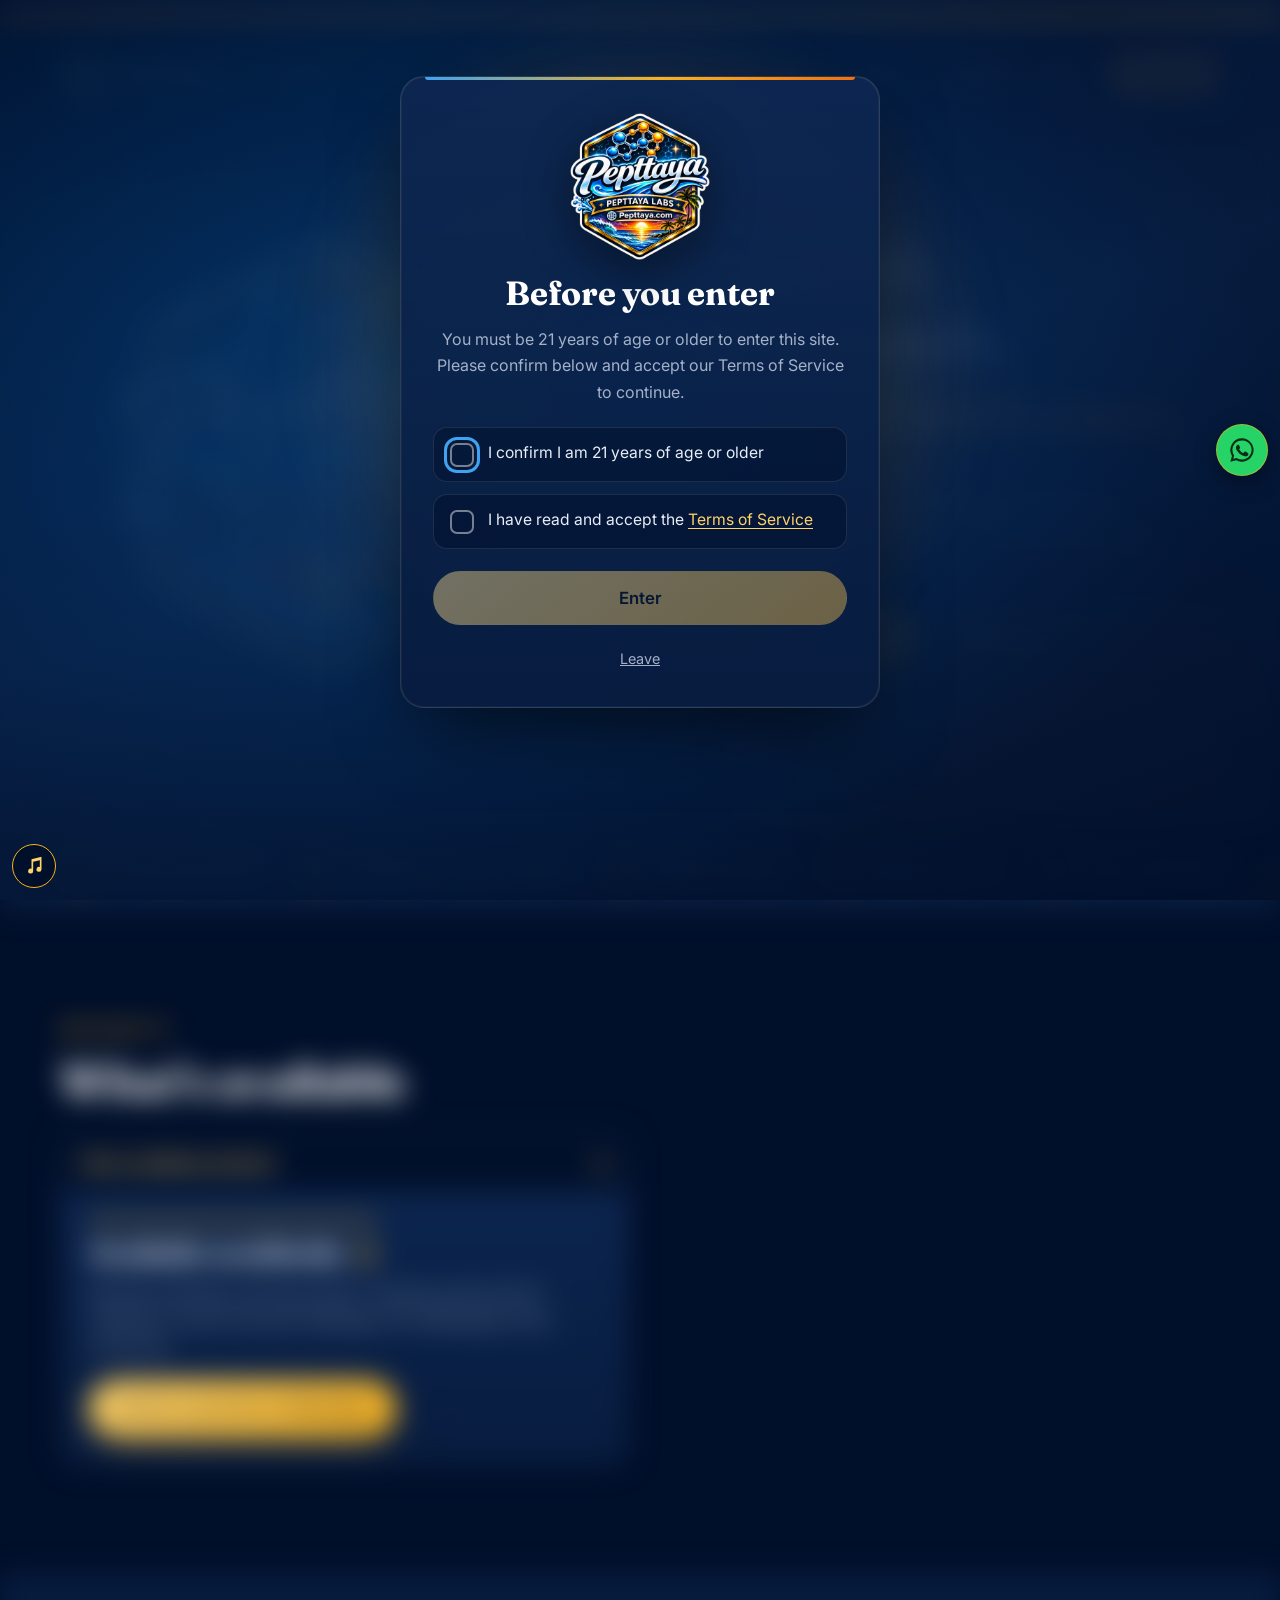
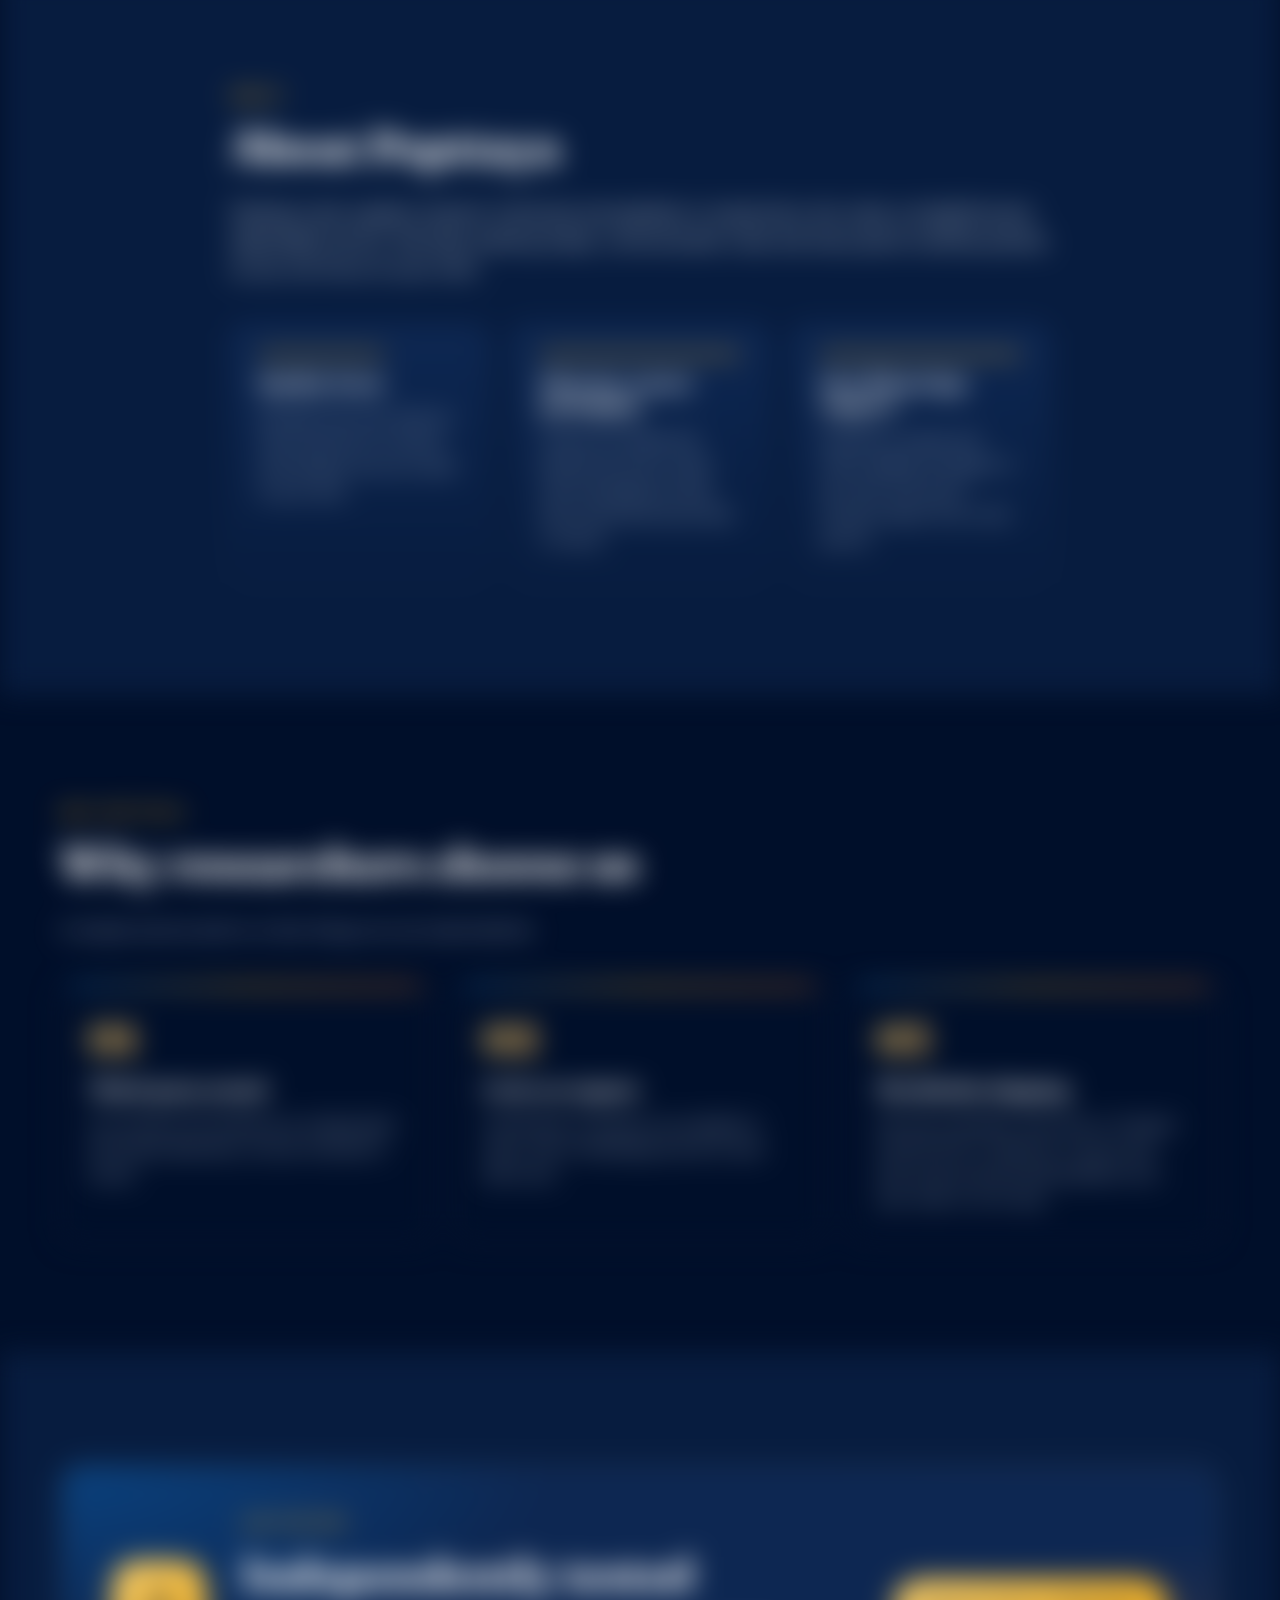
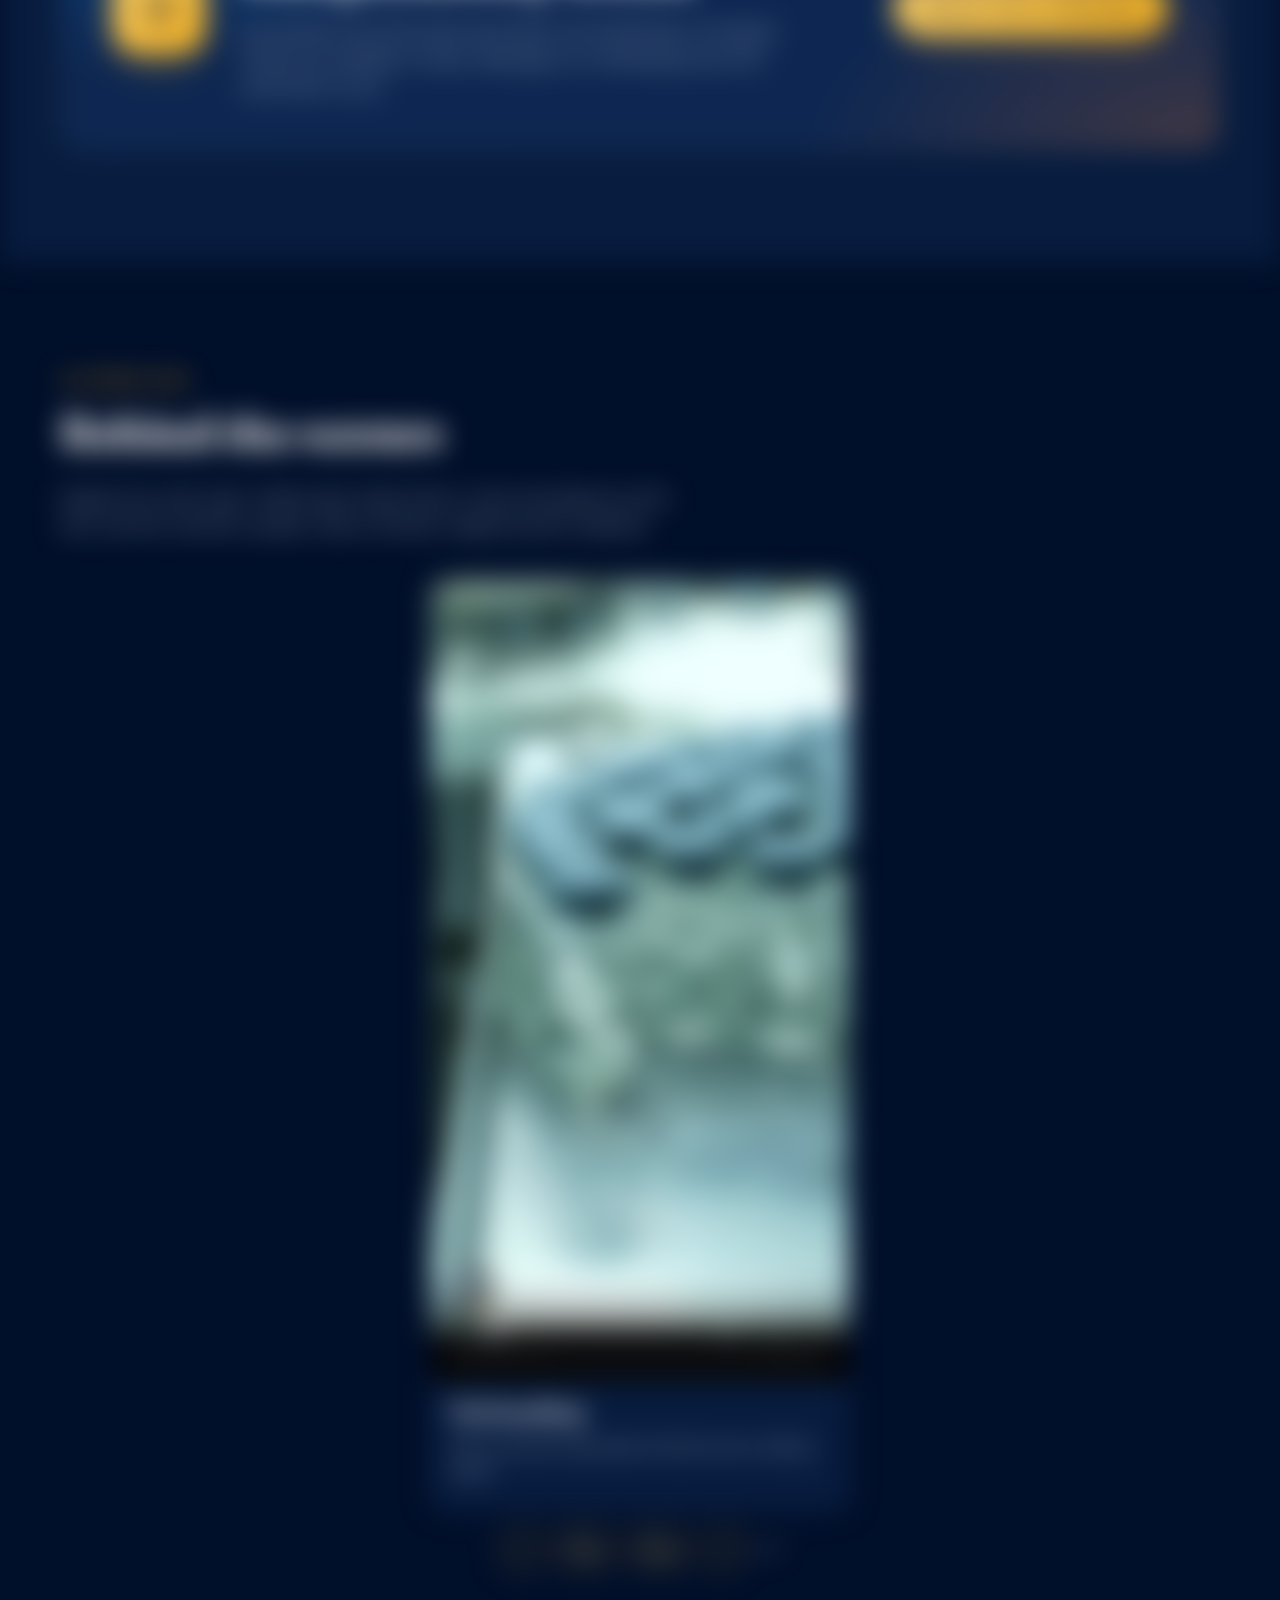
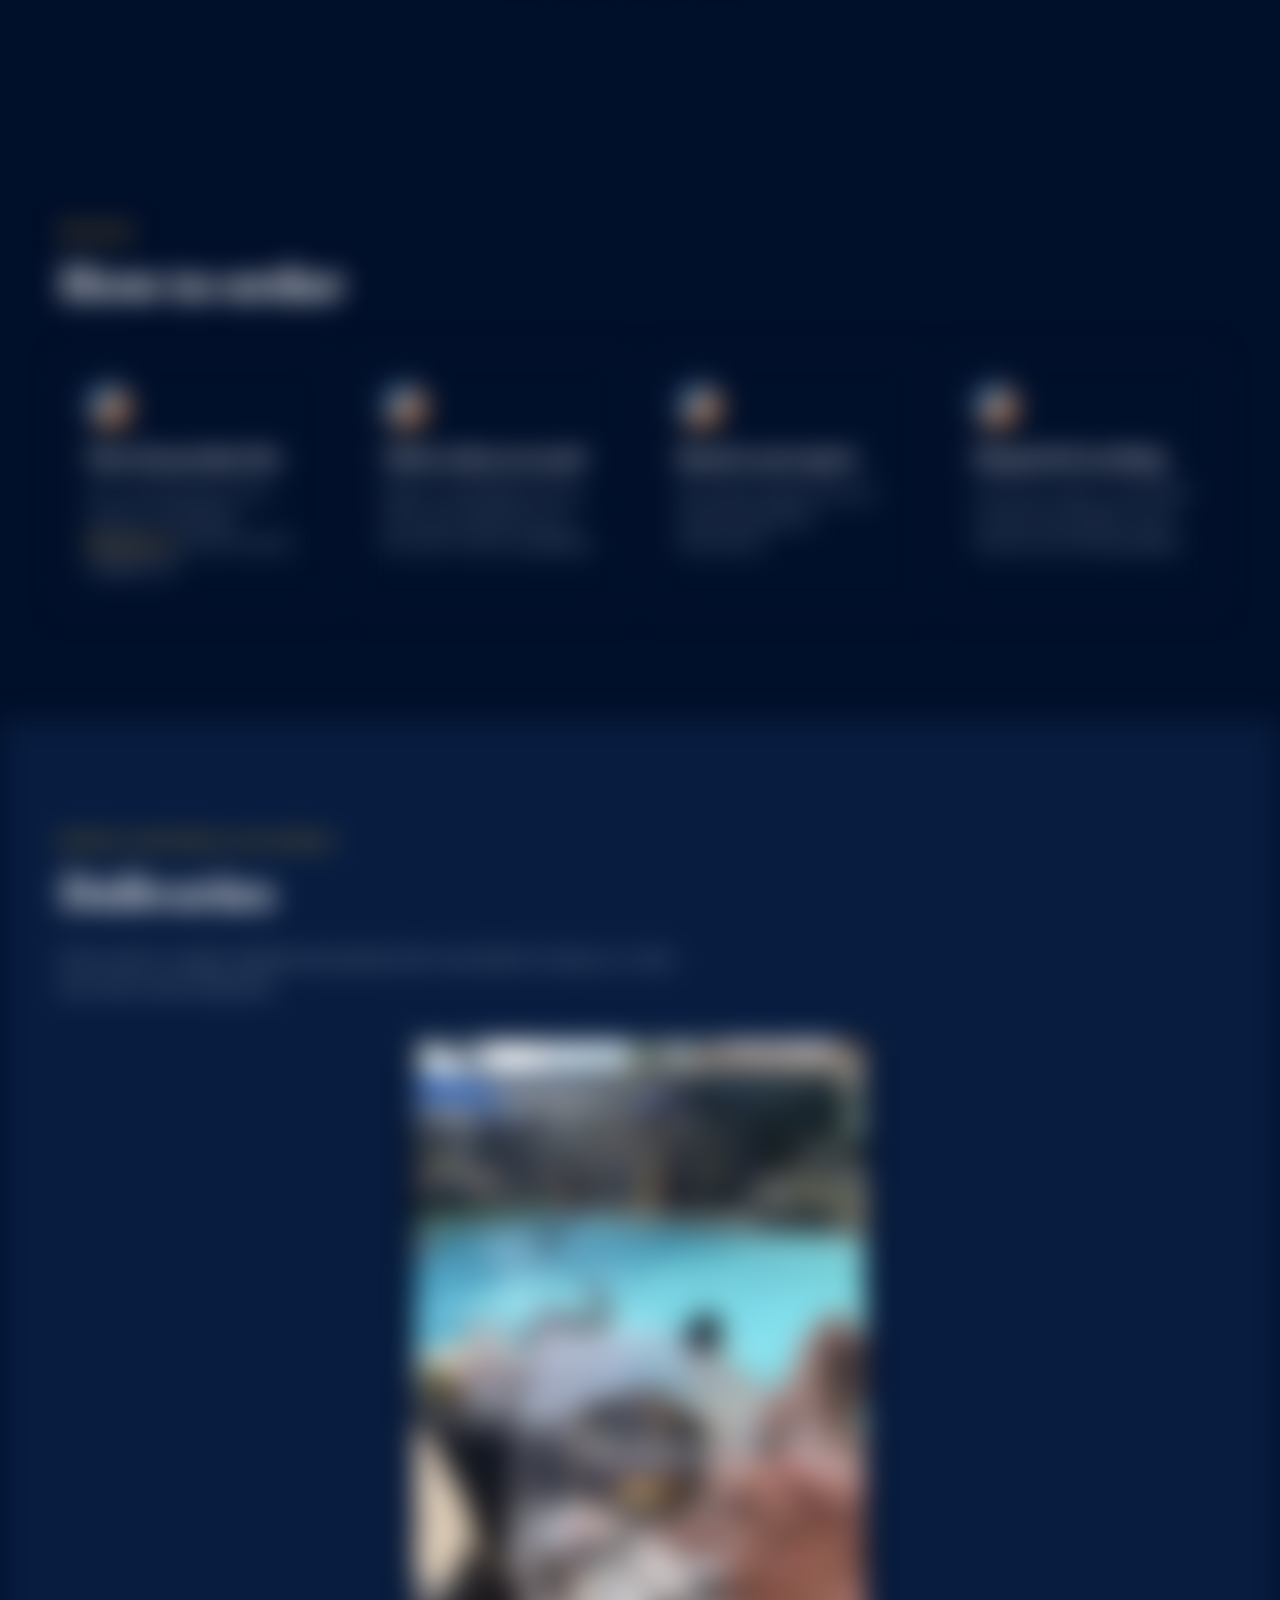
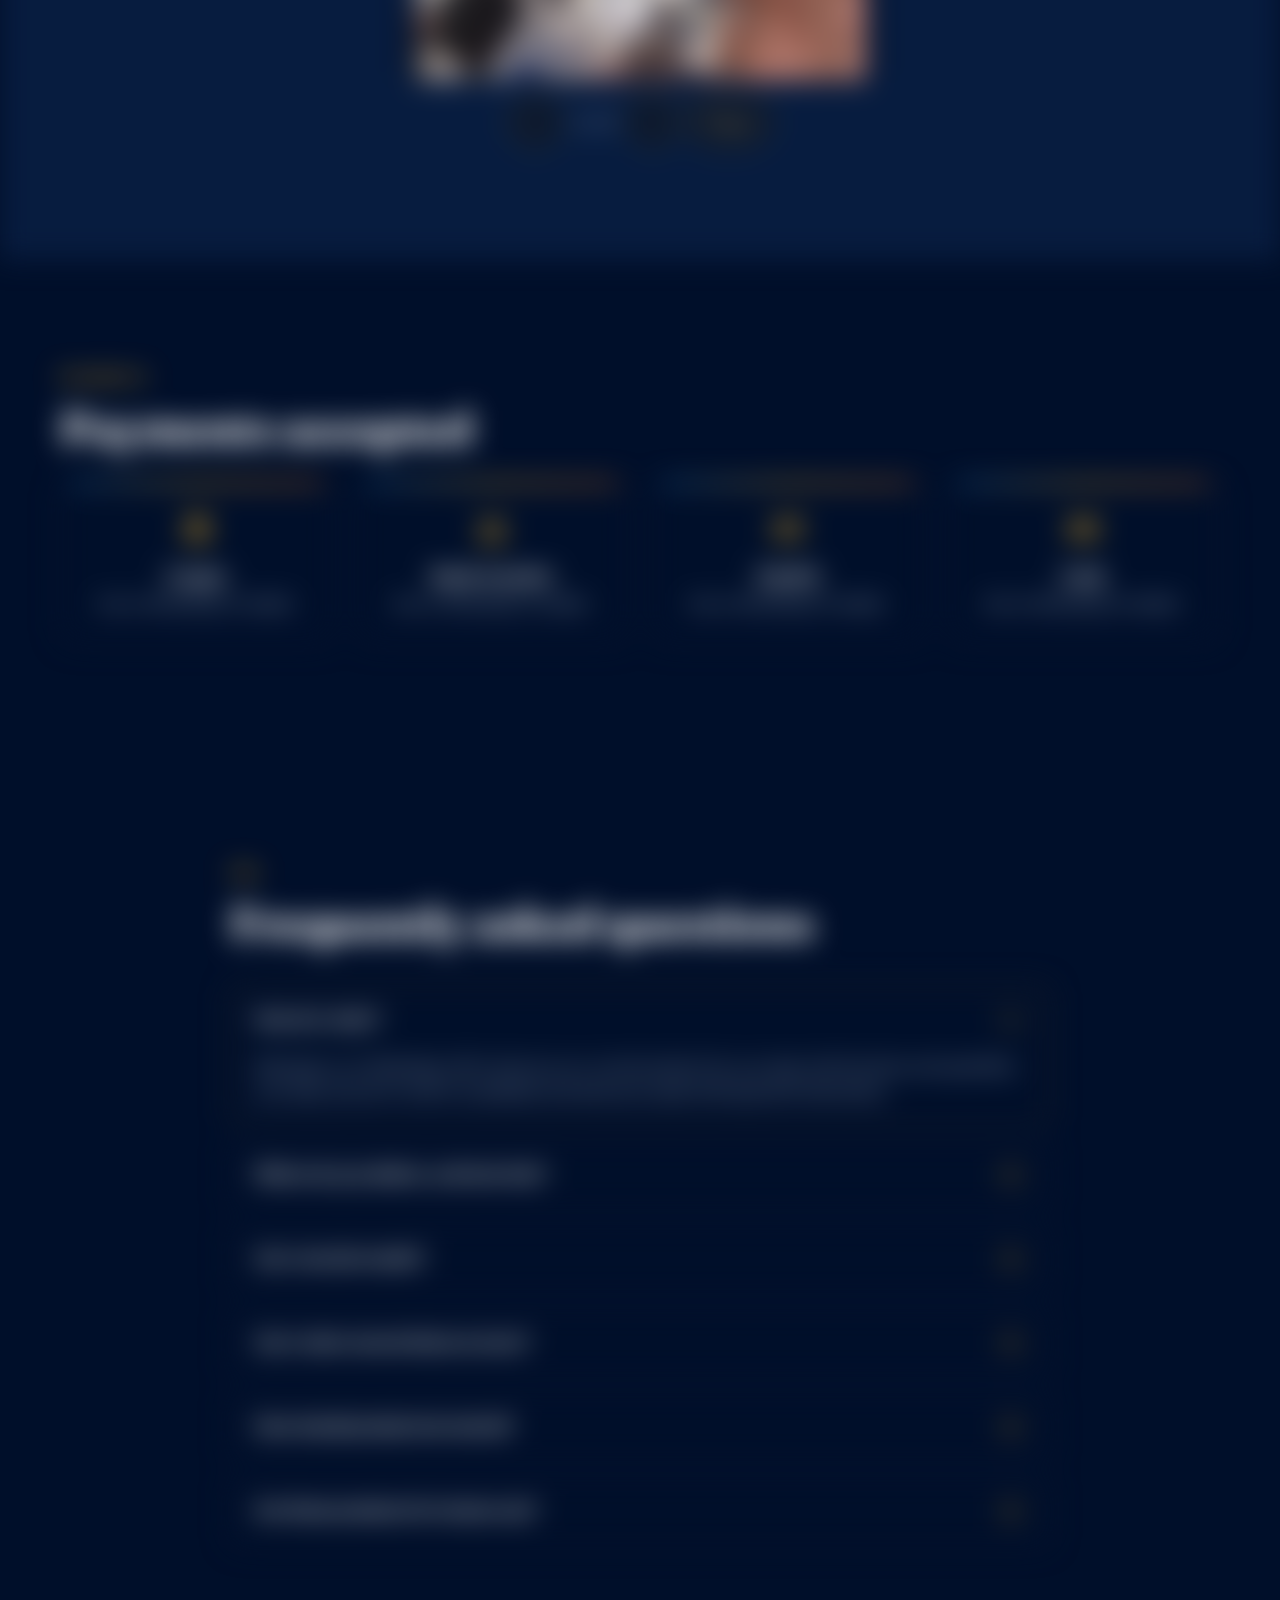
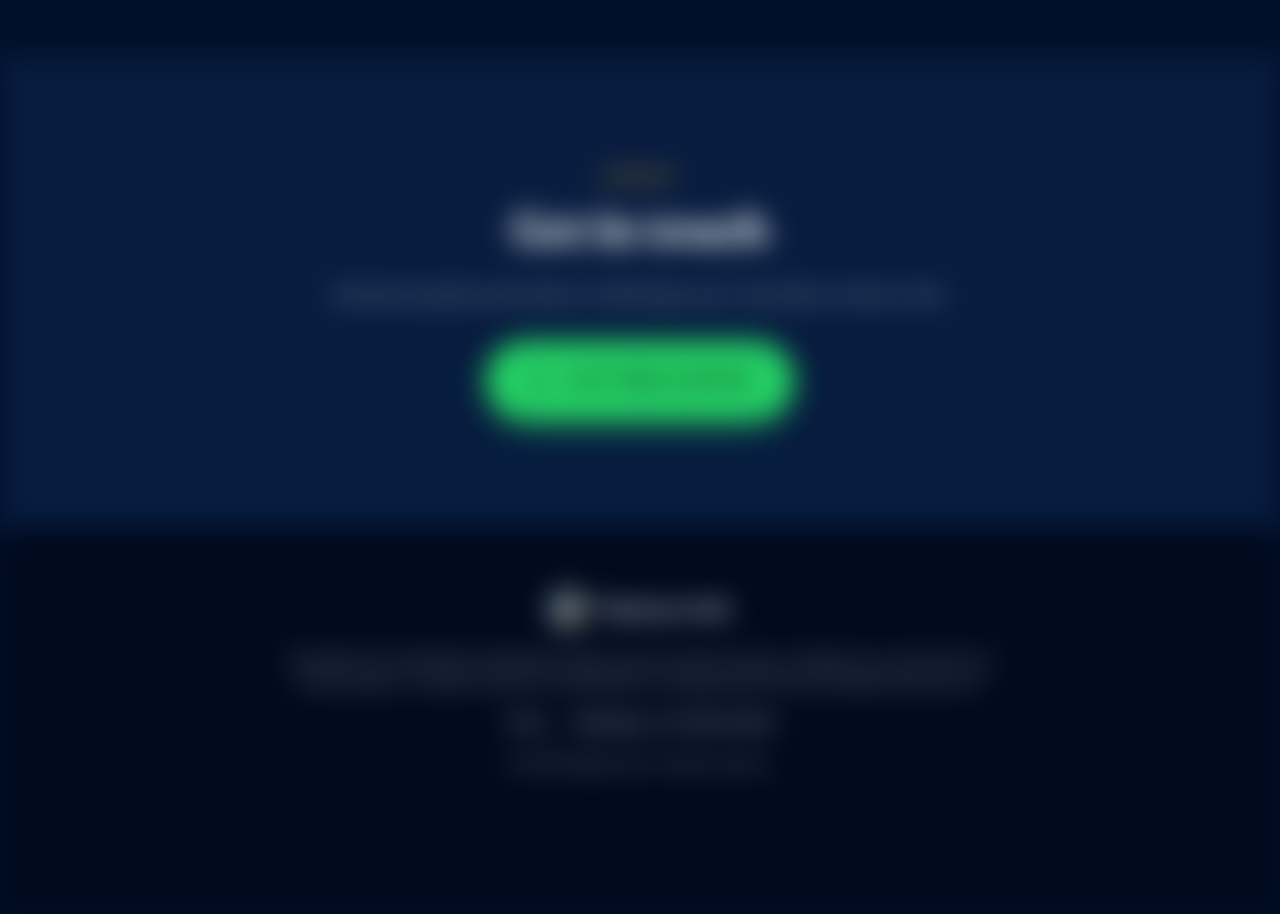
==== commit c87c5947: "Play Behind the scenes clips in end-driven video carousel" ====
--- a/index.html
+++ b/index.html
@@ -315,10 +315,11 @@
         <div class="container">
           <p class="eyebrow reveal">A closer look</p>
           <h2 class="reveal" id="behind-scenes-title">Behind the scenes</h2>
-          <p class="section-sub reveal">Short clips of the process. Press play to take a closer look, with original sound available through the video controls.</p>
-          <!-- Add each approved clip as a scene-card with a unique heading ID, MP4 and poster. -->
+          <p class="section-sub reveal">Explore four short clips. Videos play muted when in view and advance at the end. Use the controls to pause, stop or browse; original sound is optional.</p>
+          <!-- Add approved clips as scene-card slides; the carousel discovers them automatically. -->
+          <div class="scene-carousel" role="region" aria-roledescription="carousel" aria-label="Behind the scenes videos">
           <div class="scene-grid">
-            <article class="scene-card reveal" aria-labelledby="scene-vial-title">
+            <article class="scene-card" aria-labelledby="scene-vial-title">
               <div class="scene-media">
                 <video controls muted playsinline preload="none" poster="assets/behind-scenes/vial-handling-poster.jpg" width="464" height="888" aria-label="Vial handling — video with optional machinery sound">
                   <source src="assets/behind-scenes/vial-handling.mp4" type="video/mp4">
@@ -330,7 +331,7 @@
                 <p>Vials moving through guide channels and a rotating wheel.</p>
               </div>
             </article>
-            <article class="scene-card reveal" aria-labelledby="scene-tray-collection-title">
+            <article class="scene-card" aria-labelledby="scene-tray-collection-title">
               <div class="scene-media">
                 <video controls muted playsinline preload="none" poster="assets/behind-scenes/tray-collection-poster.jpg" width="464" height="888" aria-label="Tray collection — video with optional machinery sound">
                   <source src="assets/behind-scenes/tray-collection.mp4" type="video/mp4">
@@ -342,7 +343,7 @@
                 <p>Gloved hands grouping vials onto a metal tray.</p>
               </div>
             </article>
-            <article class="scene-card reveal" aria-labelledby="scene-conveyor-movement-title">
+            <article class="scene-card" aria-labelledby="scene-conveyor-movement-title">
               <div class="scene-media">
                 <video controls muted playsinline preload="none" poster="assets/behind-scenes/conveyor-movement-poster.jpg" width="464" height="888" aria-label="Conveyor movement — video with optional machinery sound">
                   <source src="assets/behind-scenes/conveyor-movement.mp4" type="video/mp4">
@@ -354,7 +355,7 @@
                 <p>Vials moving along curved conveyor guides.</p>
               </div>
             </article>
-            <article class="scene-card reveal" aria-labelledby="scene-rotary-equipment-title">
+            <article class="scene-card" aria-labelledby="scene-rotary-equipment-title">
               <div class="scene-media">
                 <video controls muted playsinline preload="none" poster="assets/behind-scenes/rotary-equipment-poster.jpg" width="464" height="888" aria-label="Rotary equipment — video with optional machinery sound">
                   <source src="assets/behind-scenes/rotary-equipment.mp4" type="video/mp4">
@@ -366,6 +367,15 @@
                 <p>A closer look at vials passing through rotary equipment.</p>
               </div>
             </article>
+          </div>
+            <div class="scene-controls">
+              <button type="button" data-scene-prev aria-label="Previous video">&#8592;</button>
+              <button type="button" data-scene-play>Play</button>
+              <button type="button" data-scene-stop>Stop</button>
+              <button type="button" data-scene-next aria-label="Next video">&#8594;</button>
+              <span class="scene-count" aria-live="polite">1 / 4</span>
+            </div>
+            <p class="scene-status" role="status"></p>
           </div>
         </div>
       </section>
--- a/styles.css
+++ b/styles.css
@@ -514,17 +514,21 @@
 .music-player .music-btn { flex-shrink: 0; }
 @media (prefers-reduced-motion: reduce) { .music-player .music-pill { transition: none; } }
 
-/* Behind the scenes: native, opt-in video; uncropped media and subtle branding. */
-.scene-grid { display: grid; grid-template-columns: repeat(2, minmax(0, 1fr)); gap: 28px; align-items: start; max-width: 820px; margin-inline: auto; }
-.scene-card { width: 100%; max-width: 380px; margin-inline: auto; overflow: hidden; border-radius: var(--radius); border: 1px solid var(--line); background: var(--navy-2); transition: border-color .3s ease, box-shadow .3s ease; }
-.scene-card:hover, .scene-card:focus-within { border-color: rgba(249, 179, 29, .6); box-shadow: 0 12px 32px rgba(0, 0, 0, .18); }
-.scene-media { background: var(--navy); }
-.scene-media video { display: block; width: 100%; height: auto; object-fit: contain; }
+/* Behind the scenes: a single end-driven video carousel. */
+.scene-carousel { max-width: 420px; width: 100%; margin-inline: auto; }
+.scene-grid { display: grid; border: 1px solid var(--line); border-radius: var(--radius); overflow: hidden; background: var(--navy); }
+.scene-card { grid-area: 1 / 1; min-width: 0; opacity: 0; visibility: hidden; pointer-events: none; transition: opacity 450ms ease, visibility 0s linear 450ms; }
+.scene-card.is-active { opacity: 1; visibility: visible; pointer-events: auto; transition-delay: 0s; z-index: 1; }
+.scene-media { aspect-ratio: 464 / 888; background: var(--navy); }
+.scene-media video { display: block; width: 100%; height: 100%; object-fit: contain; }
 .scene-media video:focus-visible { outline: 3px solid var(--gold); outline-offset: -3px; }
-.scene-caption { padding: 22px; border-top: 1px solid rgba(249, 179, 29, .3); }
+.scene-caption { padding: 18px; min-height: 130px; border-top: 1px solid rgba(249, 179, 29, .3); background: var(--navy-2); }
 .scene-caption h3 { font-size: 1.25rem; }
 .scene-caption p { color: var(--muted); margin: 0; font-size: .92rem; }
+.scene-controls { display: flex; justify-content: center; align-items: center; flex-wrap: wrap; gap: 8px; margin-top: 14px; }
+.scene-controls button { min-width: 44px; min-height: 44px; border: 1px solid var(--gold); border-radius: 999px; padding: 8px 14px; background: var(--navy); color: var(--gold-soft); font: inherit; cursor: pointer; }
+.scene-controls button:hover { background: var(--navy-3); }
+.scene-controls button:focus-visible { outline: 3px solid var(--gold); outline-offset: 3px; }
+.scene-count, .scene-status { color: var(--muted); font-size: .85rem; text-align: center; }
+.scene-status { min-height: 1.5em; margin: 10px 0 0; }
 @media (prefers-reduced-motion: reduce) { .scene-card { transition: none; } }
-
-@media (max-width: 960px) { .scene-grid { grid-template-columns: repeat(2, minmax(0, 1fr)); } }
-@media (max-width: 600px) { .scene-grid { grid-template-columns: minmax(0, 1fr); gap: 24px; } }
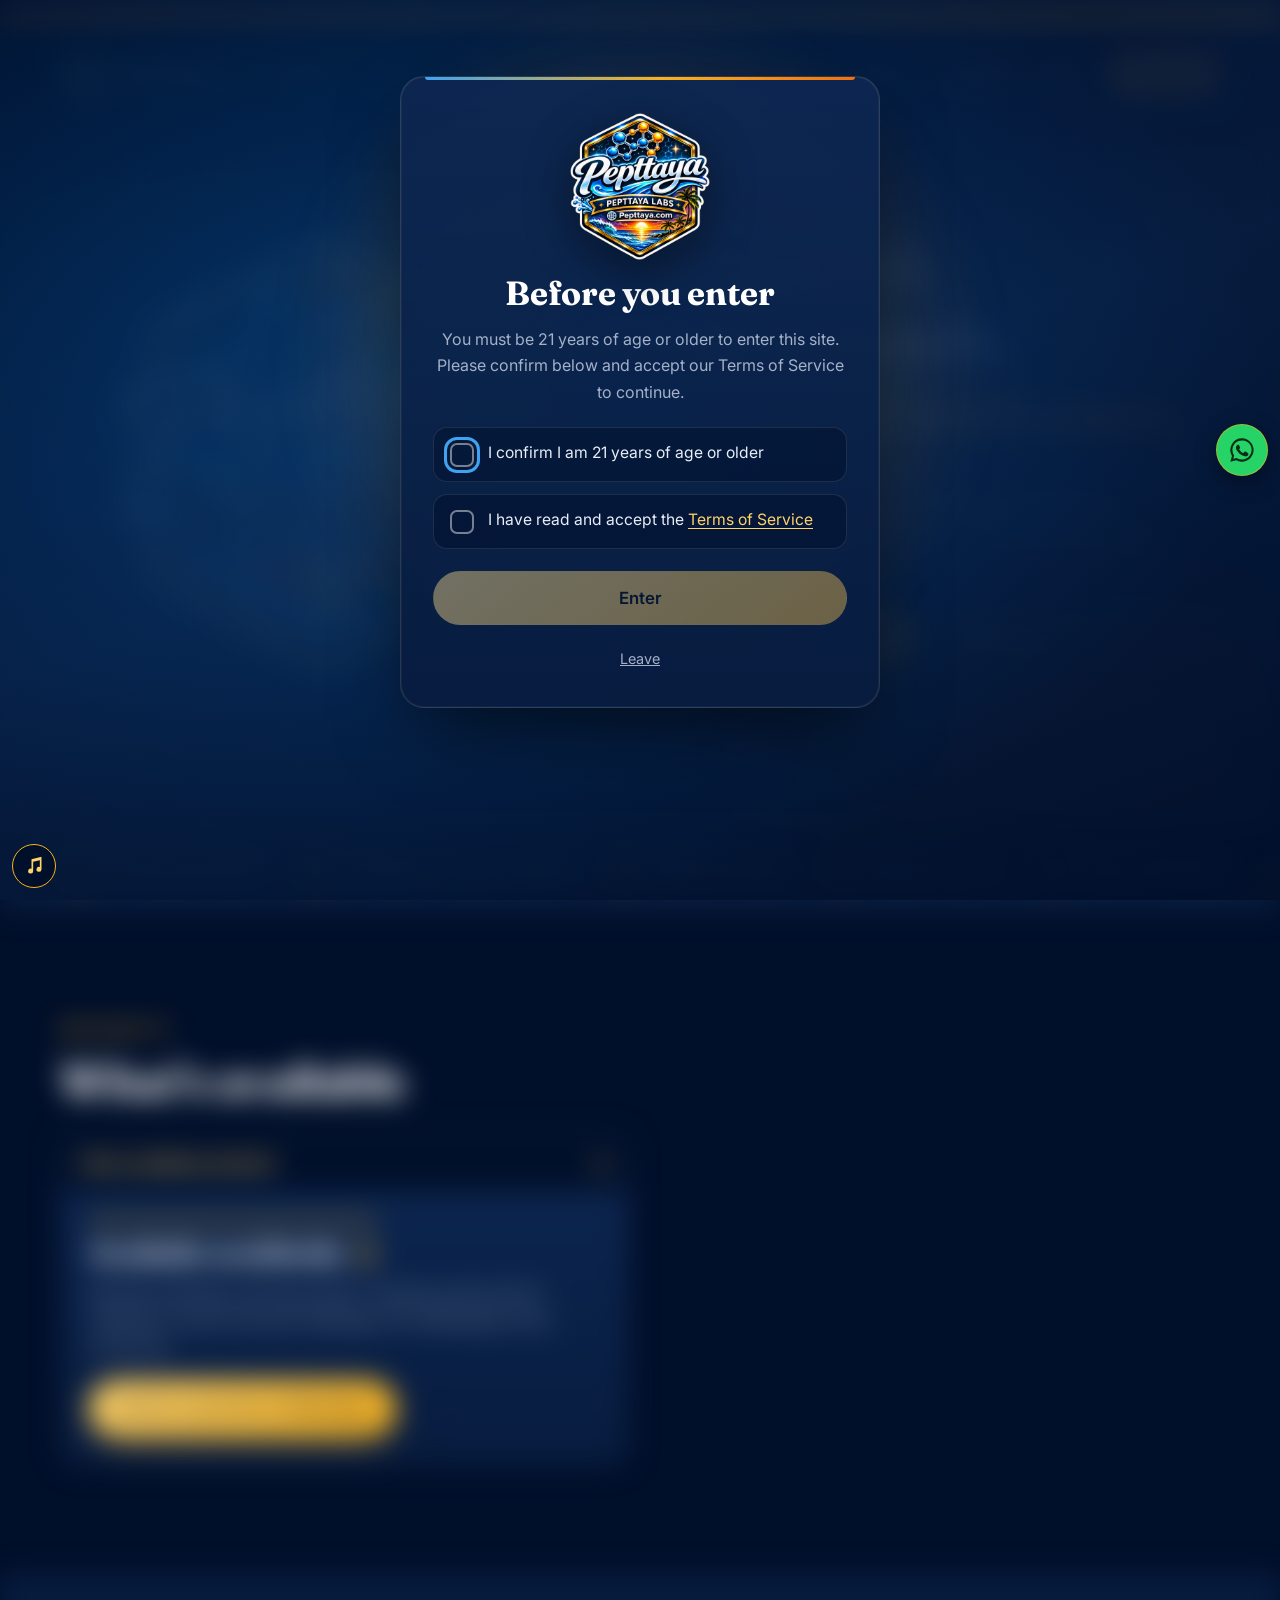
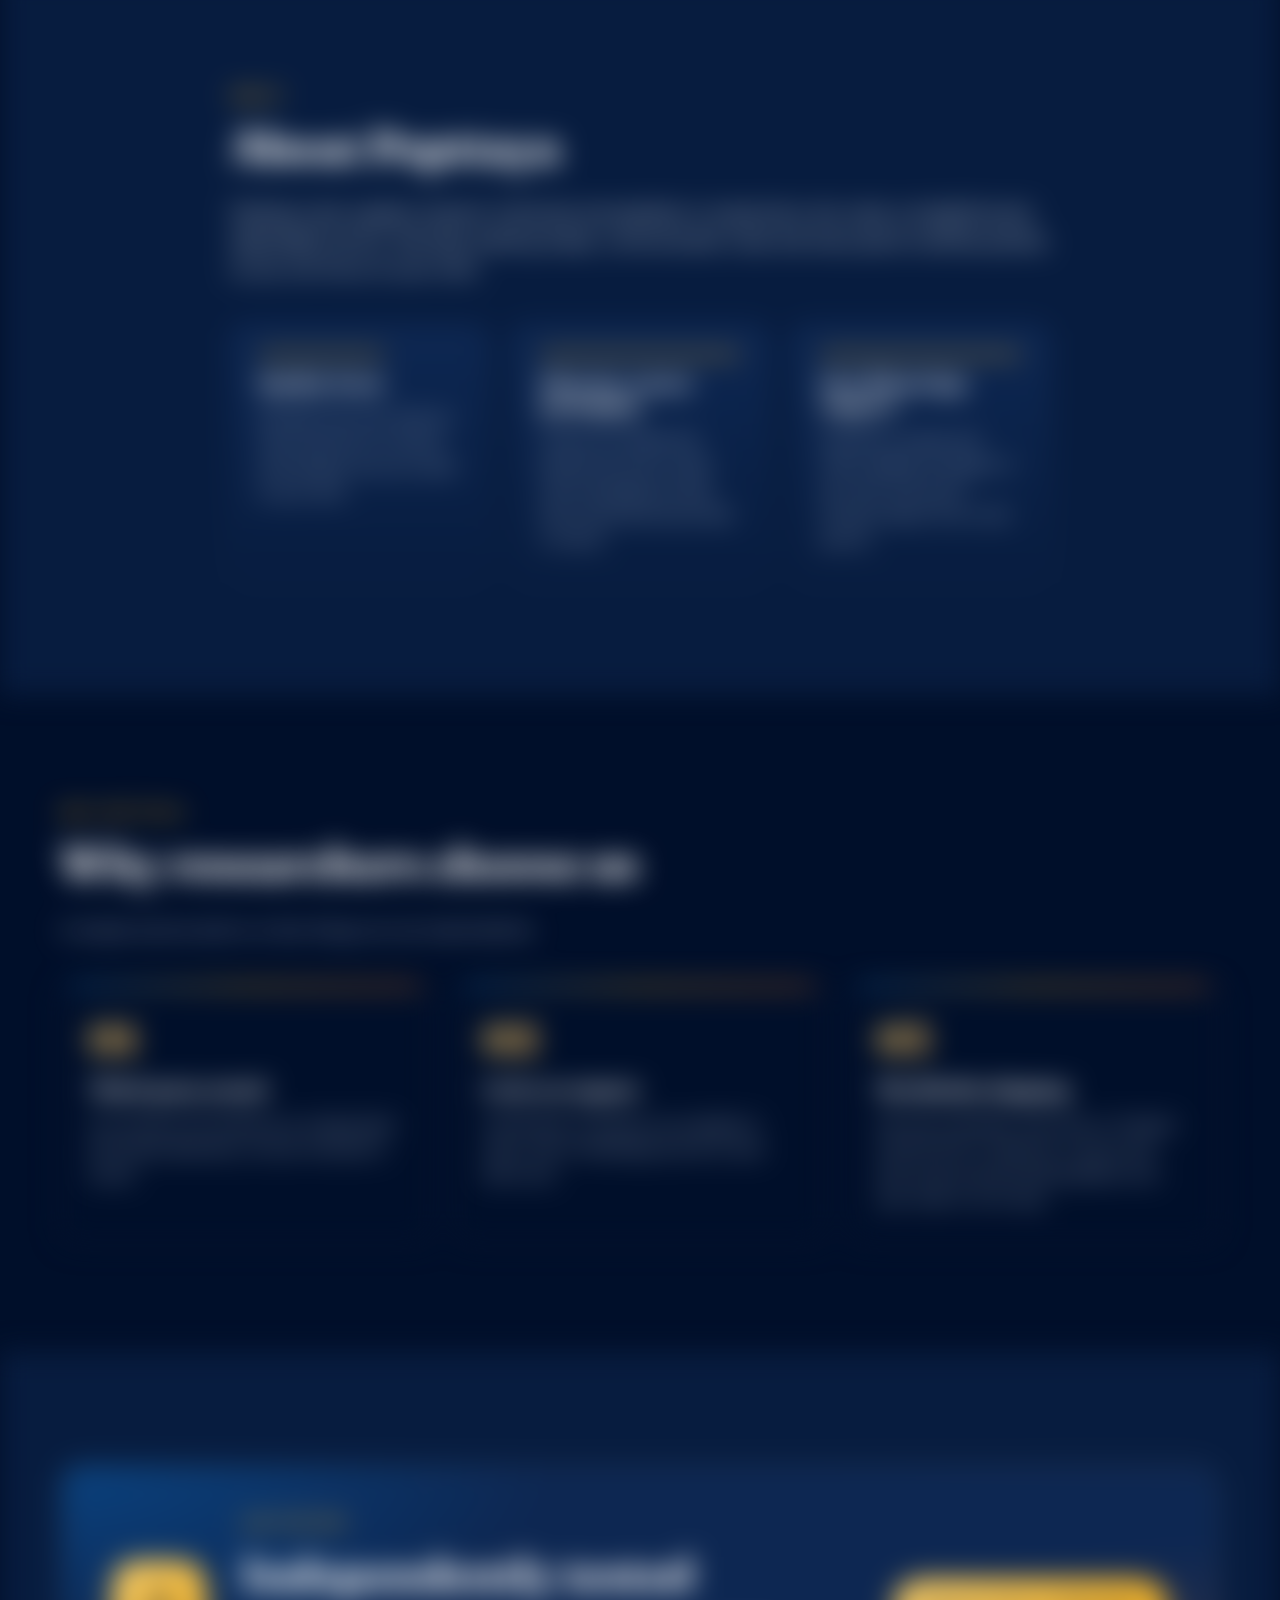
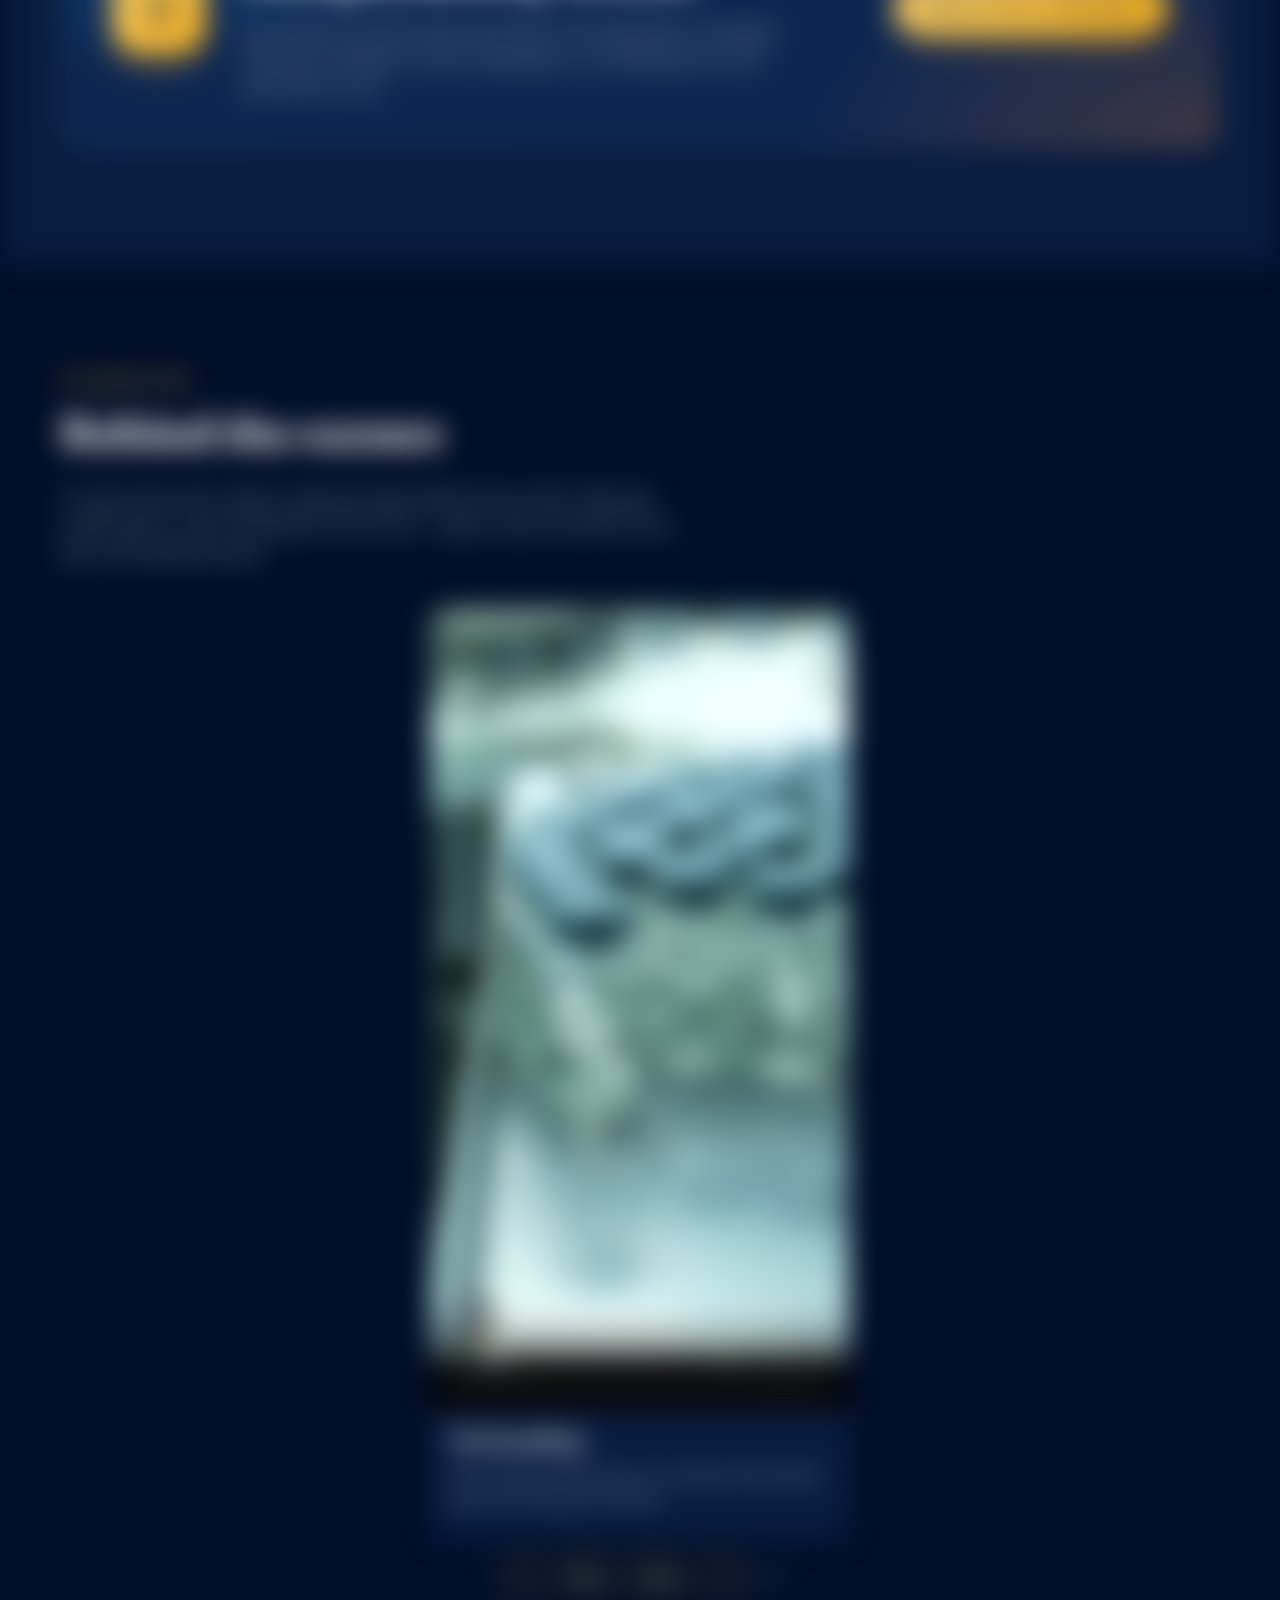
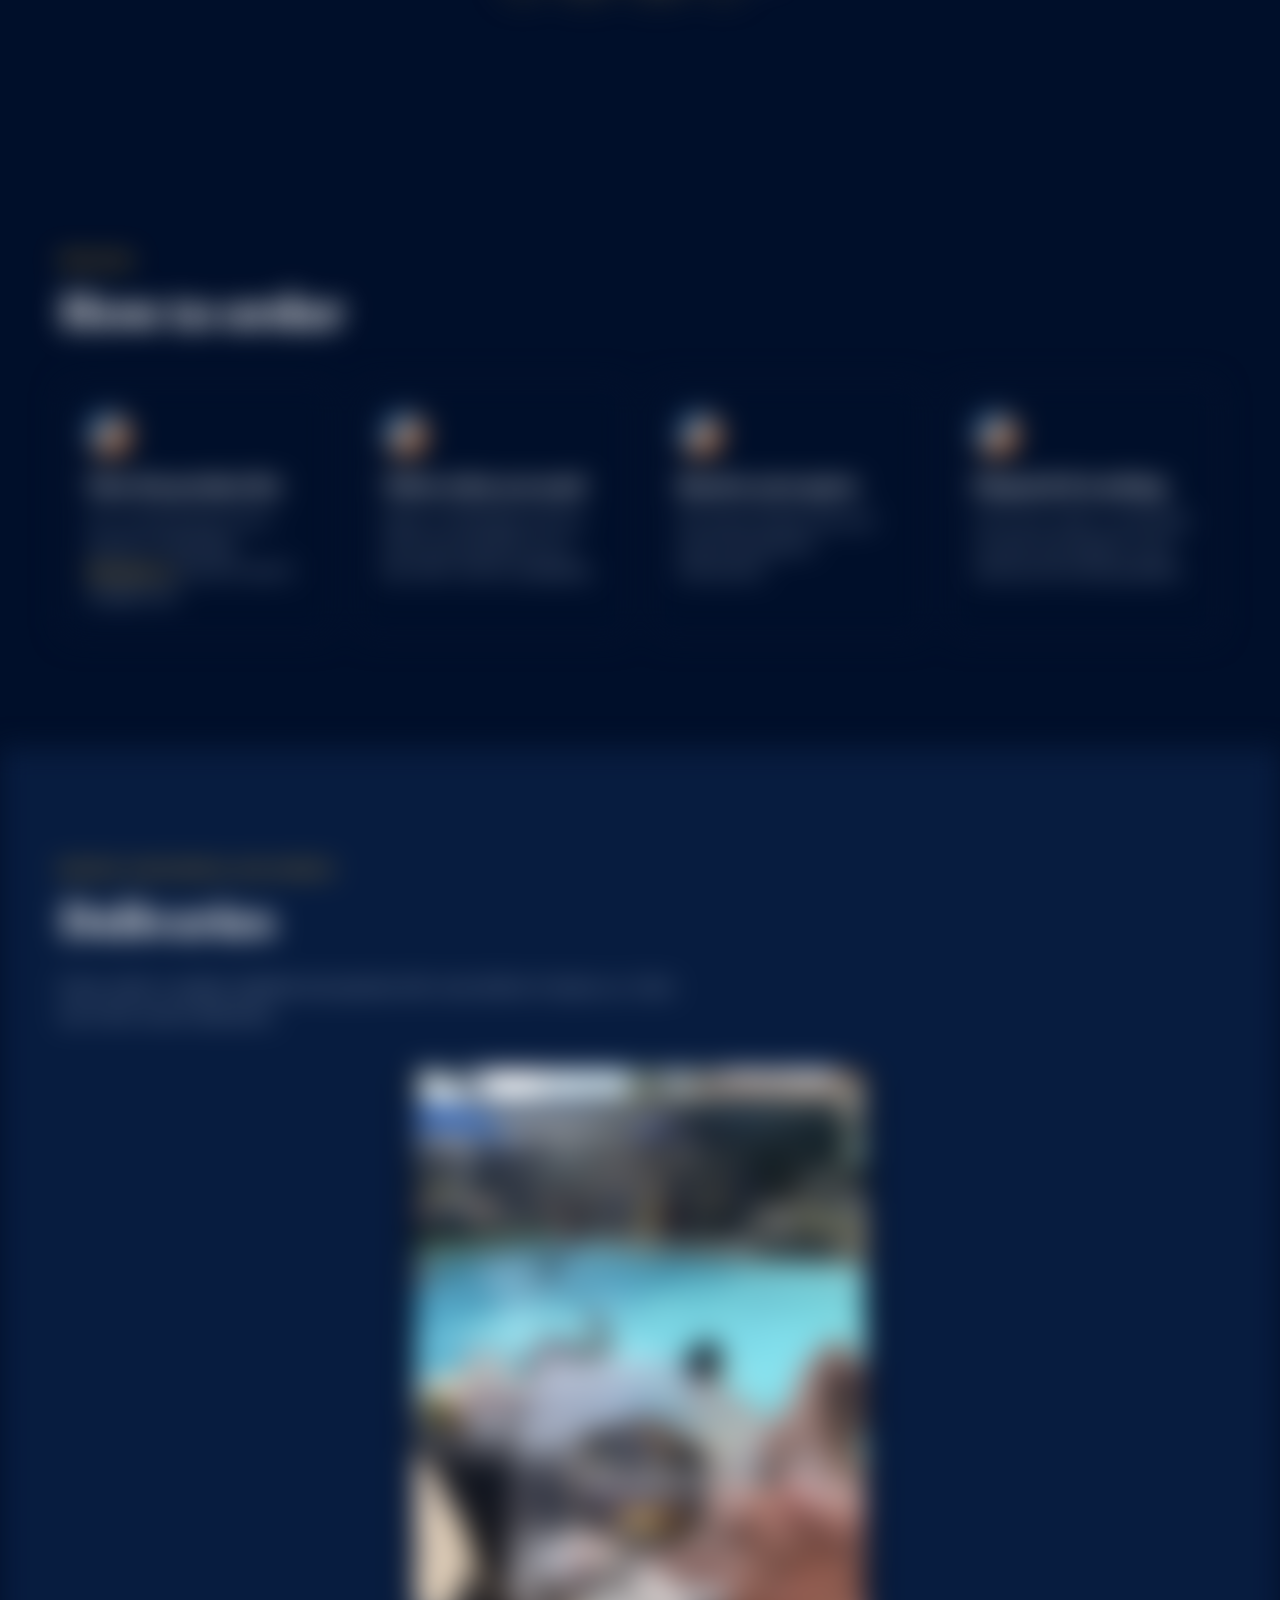
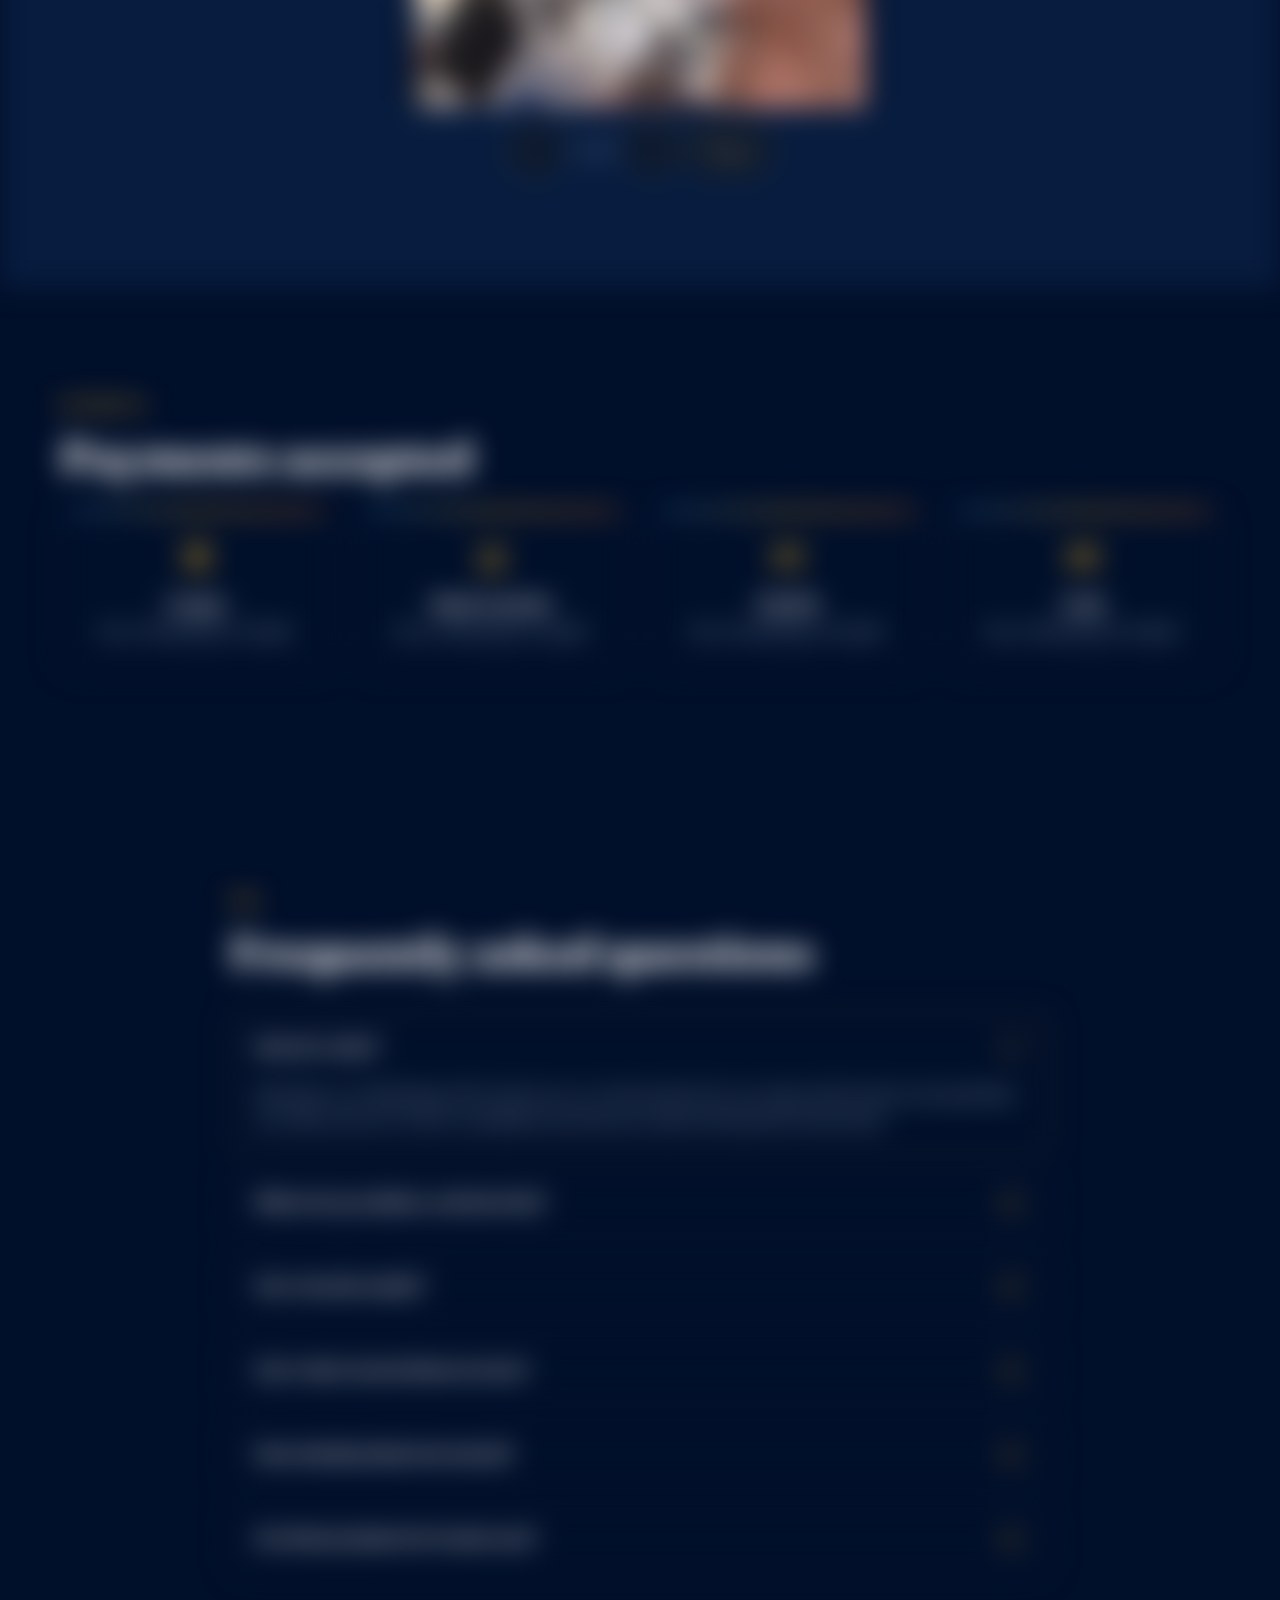
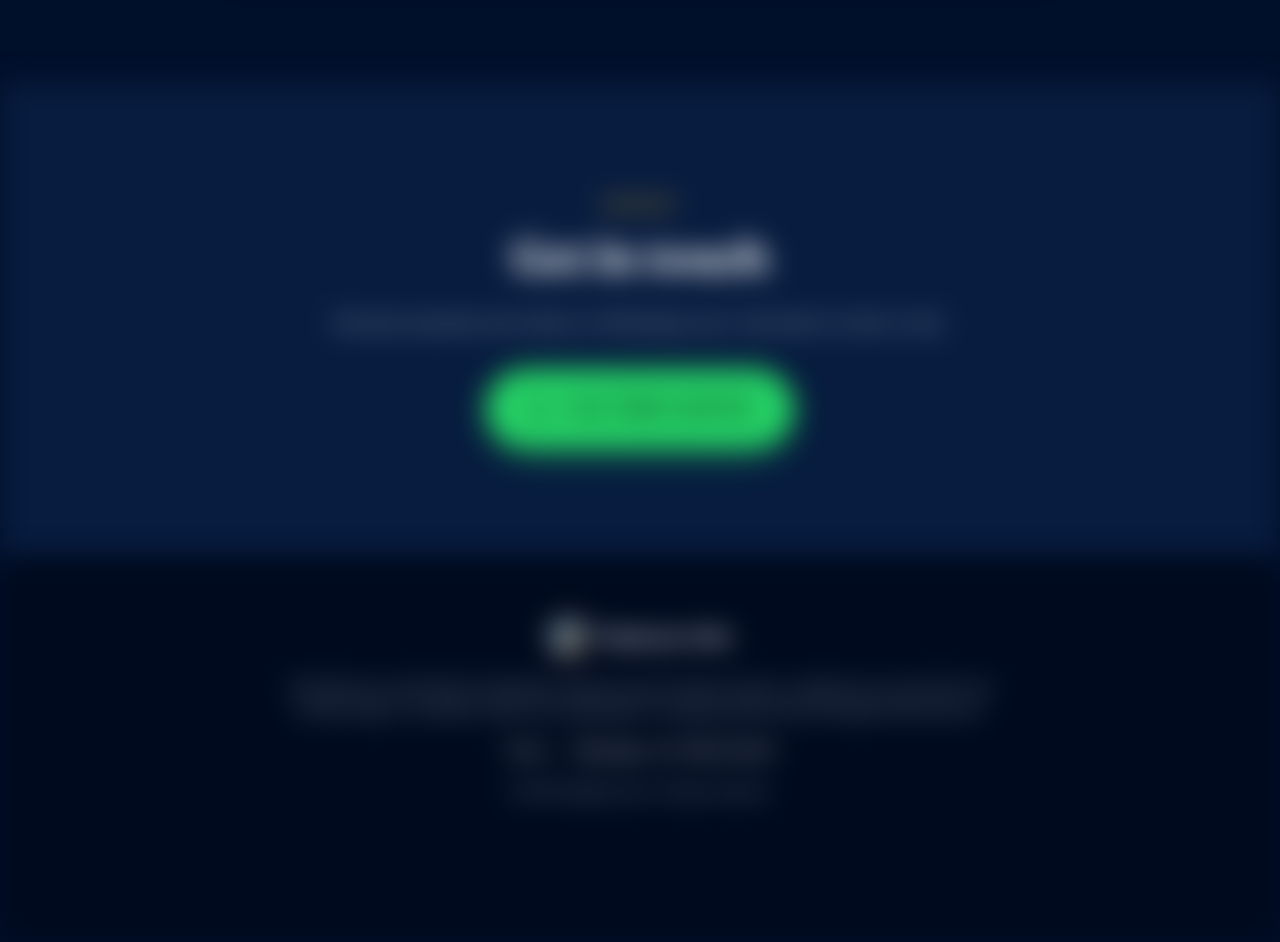
==== commit 5ab084c7: "Add three Behind the scenes clips and refresh captions" ====
--- a/index.html
+++ b/index.html
@@ -315,7 +315,7 @@
         <div class="container">
           <p class="eyebrow reveal">A closer look</p>
           <h2 class="reveal" id="behind-scenes-title">Behind the scenes</h2>
-          <p class="section-sub reveal">Explore four short clips. Videos play muted when in view and advance at the end. Use the controls to pause, stop or browse; original sound is optional.</p>
+          <p class="section-sub reveal">A closer look at the careful, measured steps behind every order. Clips play muted when in view and advance at the end — pause, stop or browse at any time, with optional sound.</p>
           <!-- Add approved clips as scene-card slides; the carousel discovers them automatically. -->
           <div class="scene-carousel" role="region" aria-roledescription="carousel" aria-label="Behind the scenes videos">
           <div class="scene-grid">
@@ -328,7 +328,7 @@
               </div>
               <div class="scene-caption">
                 <h3 id="scene-vial-title">Vial handling</h3>
-                <p>Vials moving through guide channels and a rotating wheel.</p>
+                <p>Clear vials find their place as a rotating wheel guides each one through the channel.</p>
               </div>
             </article>
             <article class="scene-card" aria-labelledby="scene-tray-collection-title">
@@ -340,7 +340,7 @@
               </div>
               <div class="scene-caption">
                 <h3 id="scene-tray-collection-title">Tray collection</h3>
-                <p>Gloved hands grouping vials onto a metal tray.</p>
+                <p>Steady, gloved hands gather vials into a neat tray, ready for the next step.</p>
               </div>
             </article>
             <article class="scene-card" aria-labelledby="scene-conveyor-movement-title">
@@ -352,7 +352,7 @@
               </div>
               <div class="scene-caption">
                 <h3 id="scene-conveyor-movement-title">Conveyor movement</h3>
-                <p>Vials moving along curved conveyor guides.</p>
+                <p>Capped vials travel the curve of the line, keeping an even pace along the guides.</p>
               </div>
             </article>
             <article class="scene-card" aria-labelledby="scene-rotary-equipment-title">
@@ -364,7 +364,43 @@
               </div>
               <div class="scene-caption">
                 <h3 id="scene-rotary-equipment-title">Rotary equipment</h3>
-                <p>A closer look at vials passing through rotary equipment.</p>
+                <p>A quiet turn of the star wheel brings each vial past the working head in sequence.</p>
+              </div>
+            </article>
+            <article class="scene-card" aria-labelledby="scene-star-wheel-feed-title">
+              <div class="scene-media">
+                <video controls muted playsinline preload="none" poster="assets/behind-scenes/star-wheel-feed-poster.jpg" width="464" height="888" aria-label="Star-wheel feed — video with optional machinery sound">
+                  <source src="assets/behind-scenes/star-wheel-feed.mp4" type="video/mp4">
+                  Your browser does not support embedded video. <a href="assets/behind-scenes/star-wheel-feed.mp4">Open Star-wheel feed video</a>.
+                </video>
+              </div>
+              <div class="scene-caption">
+                <h3 id="scene-star-wheel-feed-title">Star-wheel feed</h3>
+                <p>Notched wheels feed vials along a curved track with quiet, practiced rhythm.</p>
+              </div>
+            </article>
+            <article class="scene-card" aria-labelledby="scene-dispensing-head-title">
+              <div class="scene-media">
+                <video controls muted playsinline preload="none" poster="assets/behind-scenes/dispensing-head-poster.jpg" width="464" height="888" aria-label="Dispensing head — video with optional machinery sound">
+                  <source src="assets/behind-scenes/dispensing-head.mp4" type="video/mp4">
+                  Your browser does not support embedded video. <a href="assets/behind-scenes/dispensing-head.mp4">Open Dispensing head video</a>.
+                </video>
+              </div>
+              <div class="scene-caption">
+                <h3 id="scene-dispensing-head-title">Dispensing head</h3>
+                <p>A row of fine nozzles waits above empty vials as the platform turns beneath them.</p>
+              </div>
+            </article>
+            <article class="scene-card" aria-labelledby="scene-accumulation-table-title">
+              <div class="scene-media">
+                <video controls muted playsinline preload="none" poster="assets/behind-scenes/accumulation-table-poster.jpg" width="464" height="888" aria-label="Accumulation table — video with optional machinery sound">
+                  <source src="assets/behind-scenes/accumulation-table.mp4" type="video/mp4">
+                  Your browser does not support embedded video. <a href="assets/behind-scenes/accumulation-table.mp4">Open Accumulation table video</a>.
+                </video>
+              </div>
+              <div class="scene-caption">
+                <h3 id="scene-accumulation-table-title">Accumulation table</h3>
+                <p>Finished vials leave the rotating track and gather together on the steel table.</p>
               </div>
             </article>
           </div>
@@ -373,7 +409,7 @@
               <button type="button" data-scene-play>Play</button>
               <button type="button" data-scene-stop>Stop</button>
               <button type="button" data-scene-next aria-label="Next video">&#8594;</button>
-              <span class="scene-count" aria-live="polite">1 / 4</span>
+              <span class="scene-count" aria-live="polite">1 / 7</span>
             </div>
             <p class="scene-status" role="status"></p>
           </div>
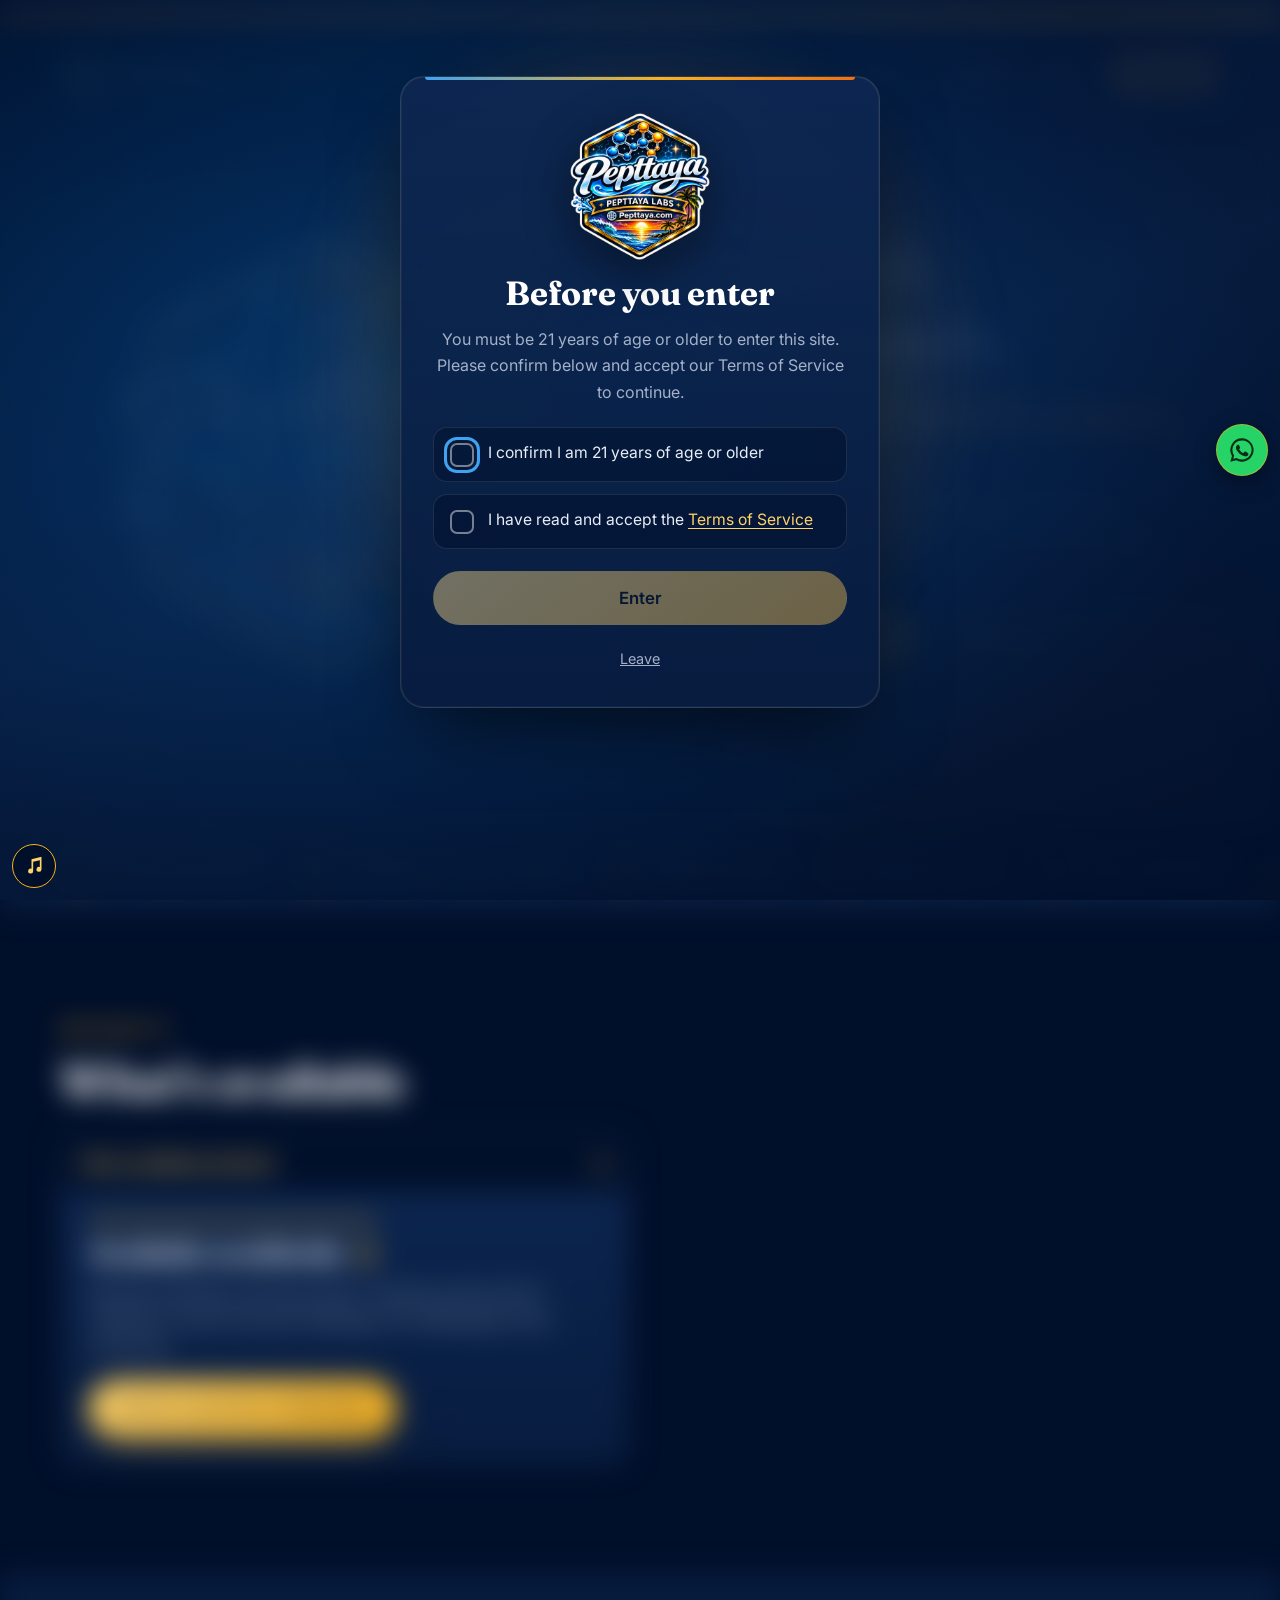
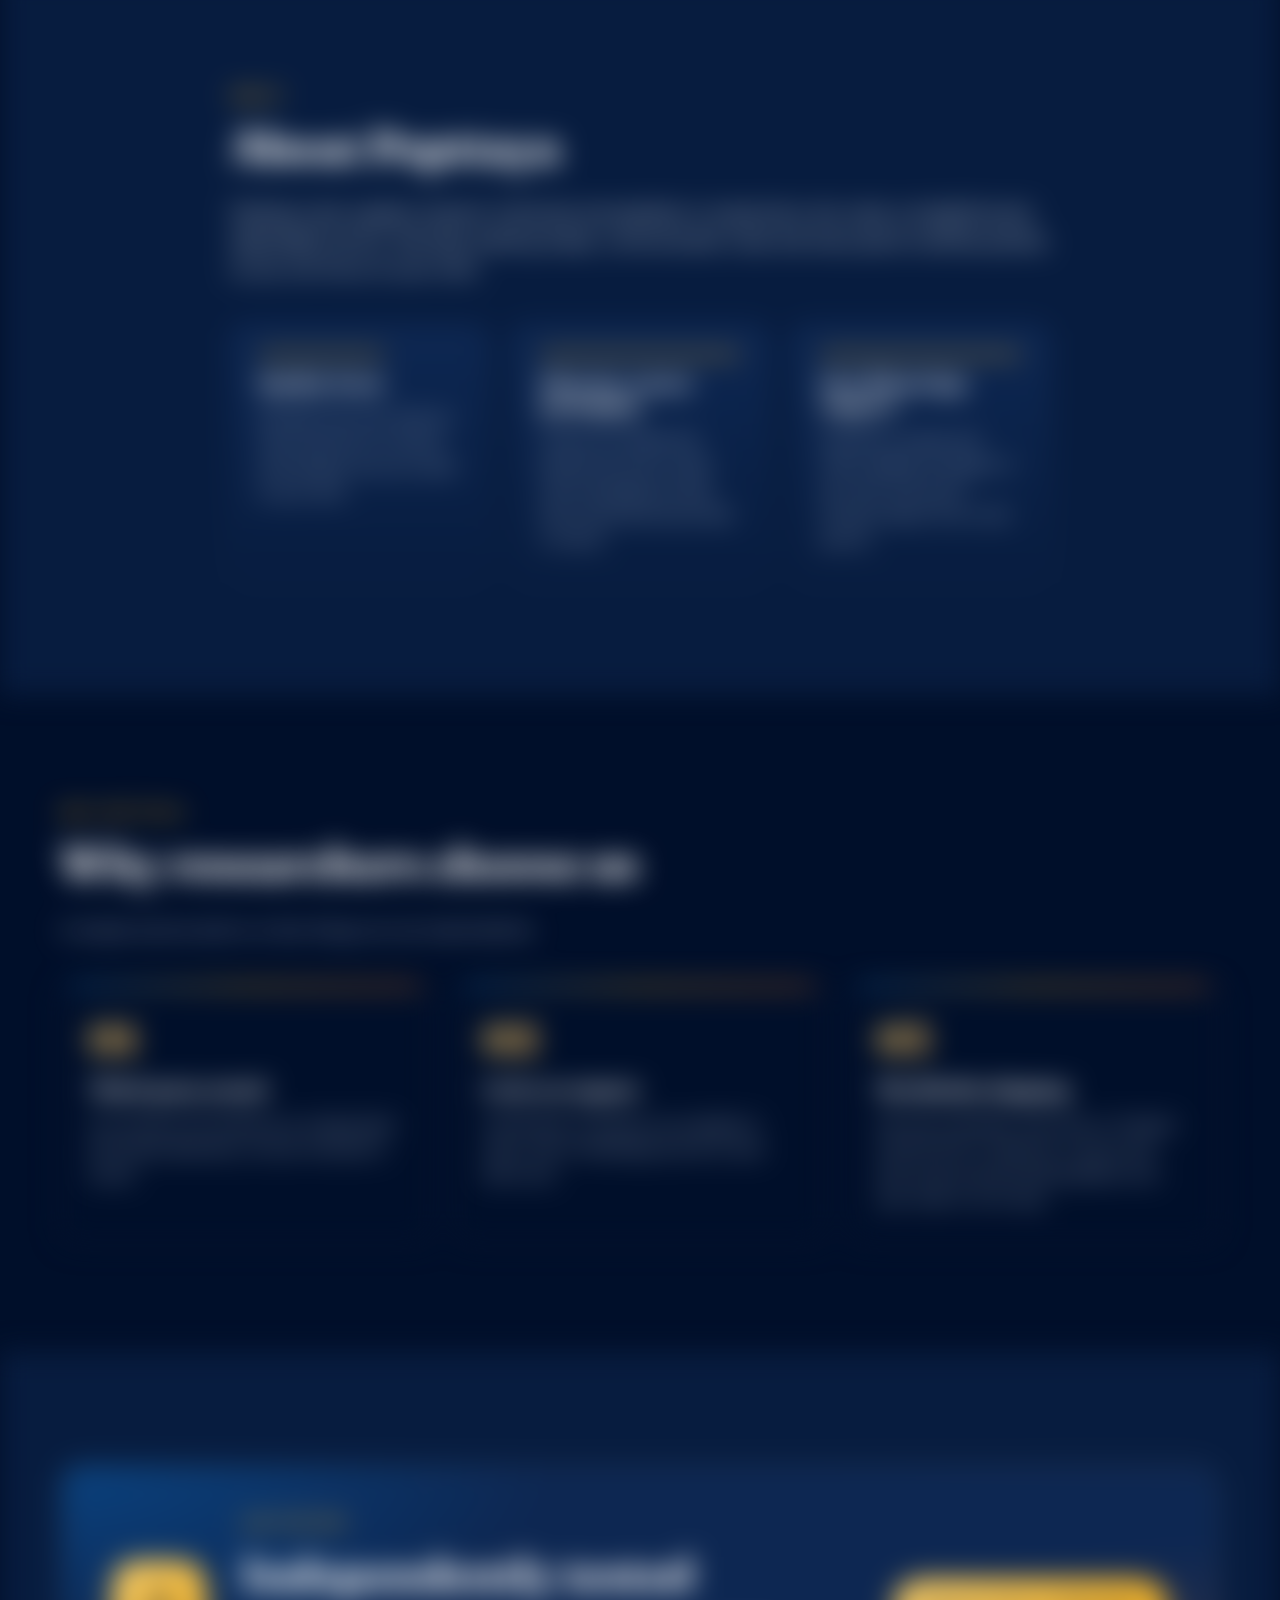
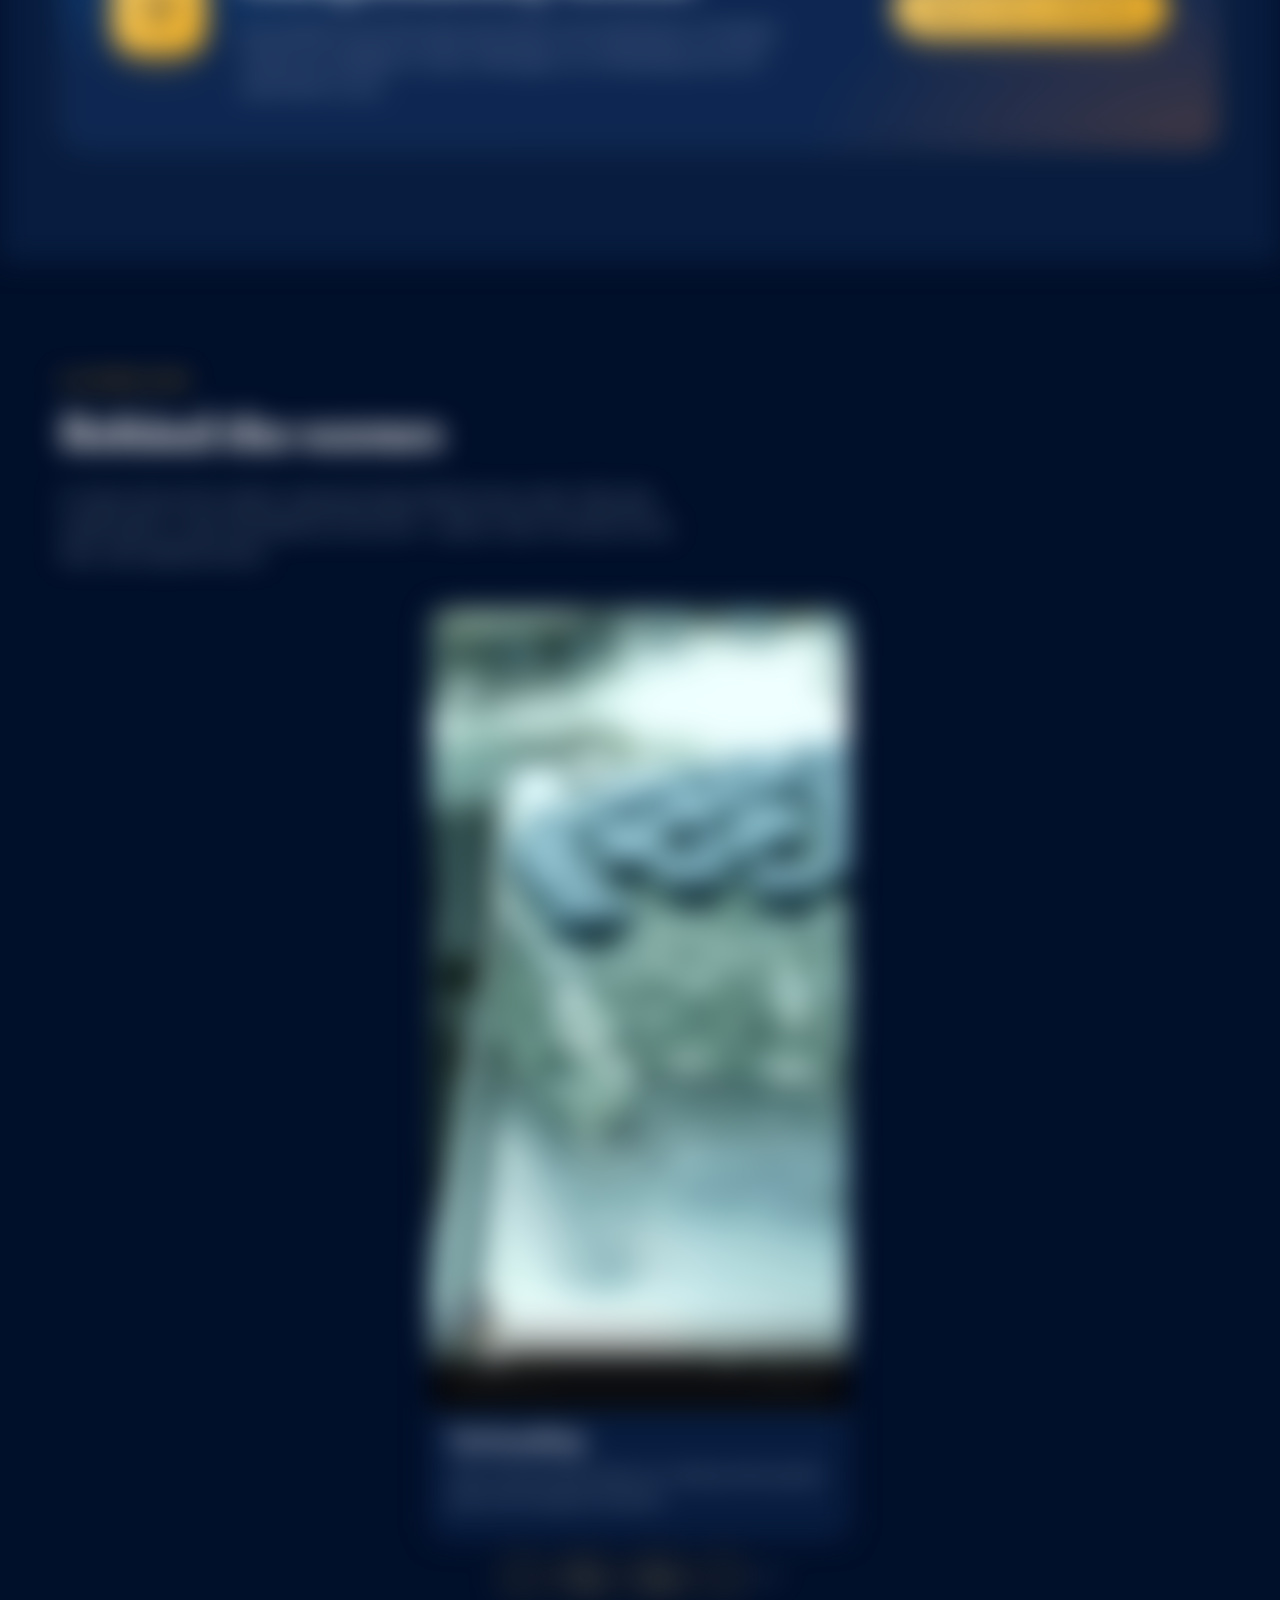
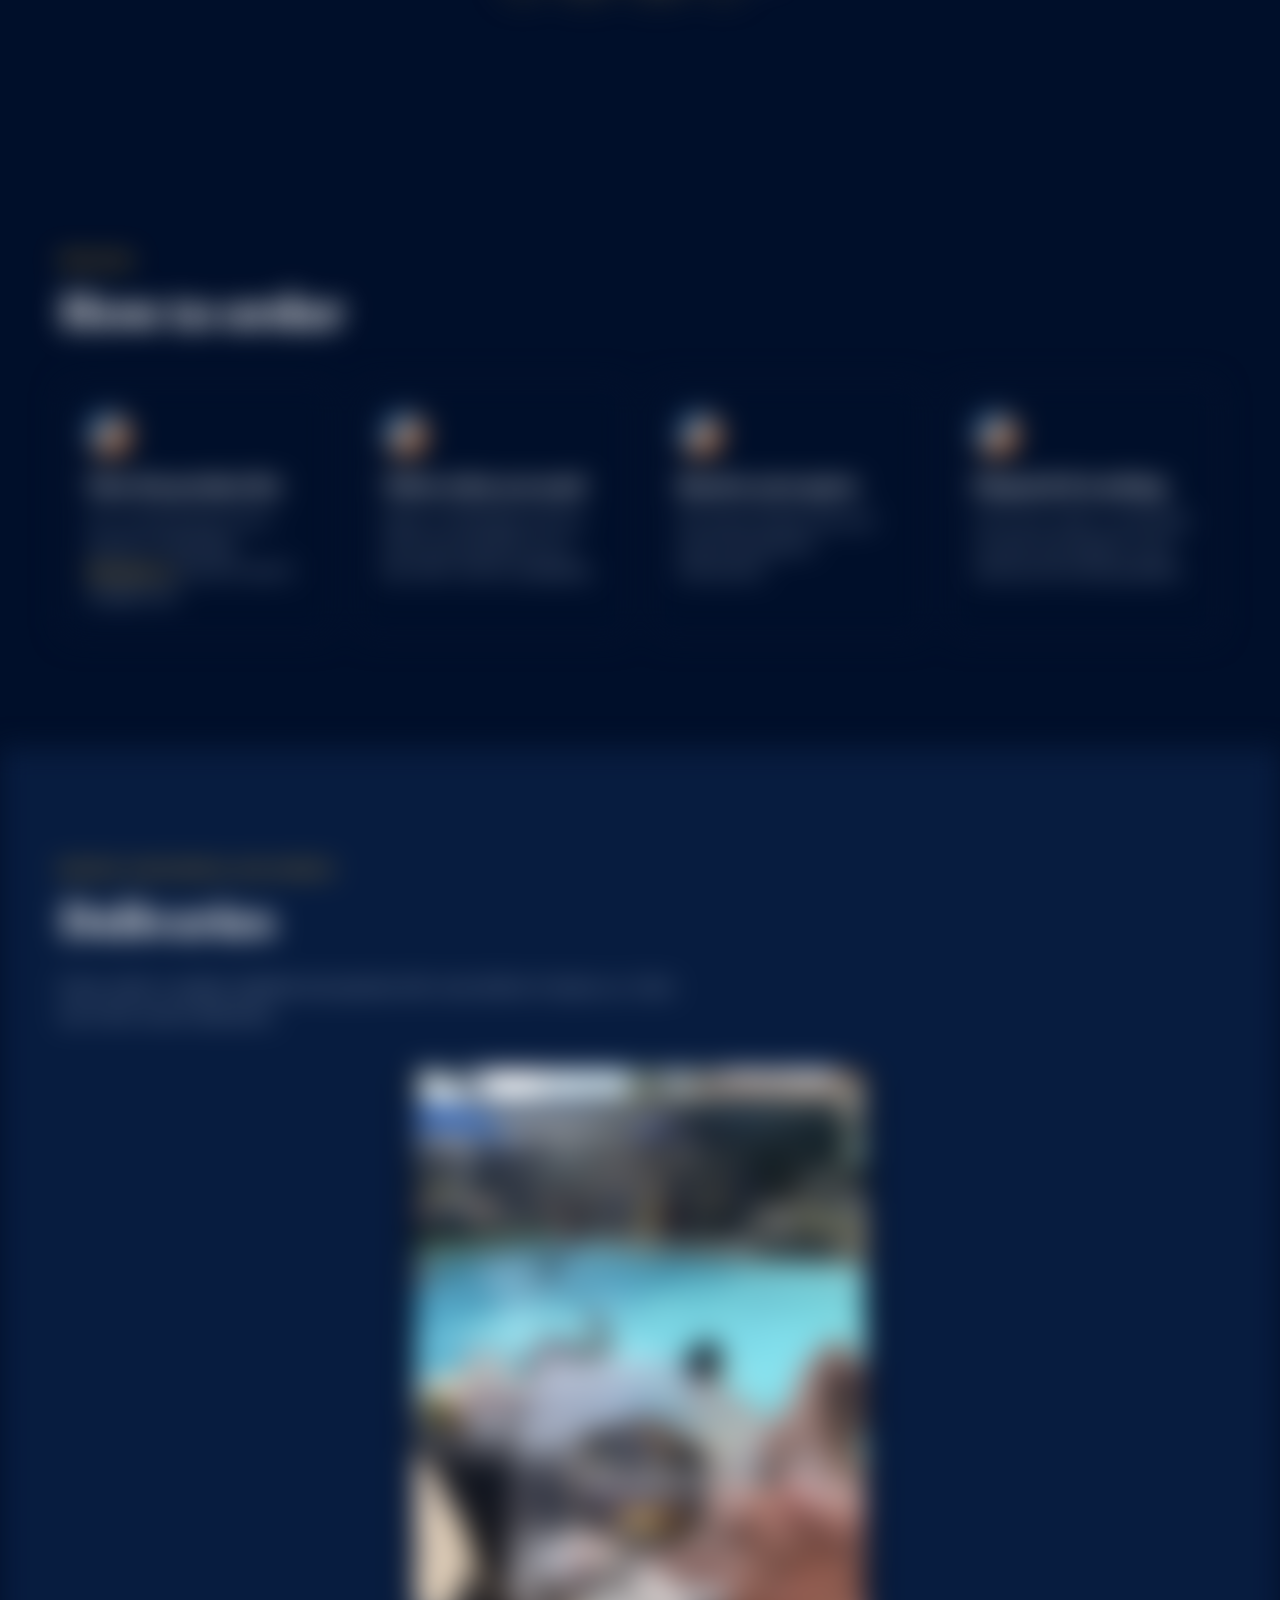
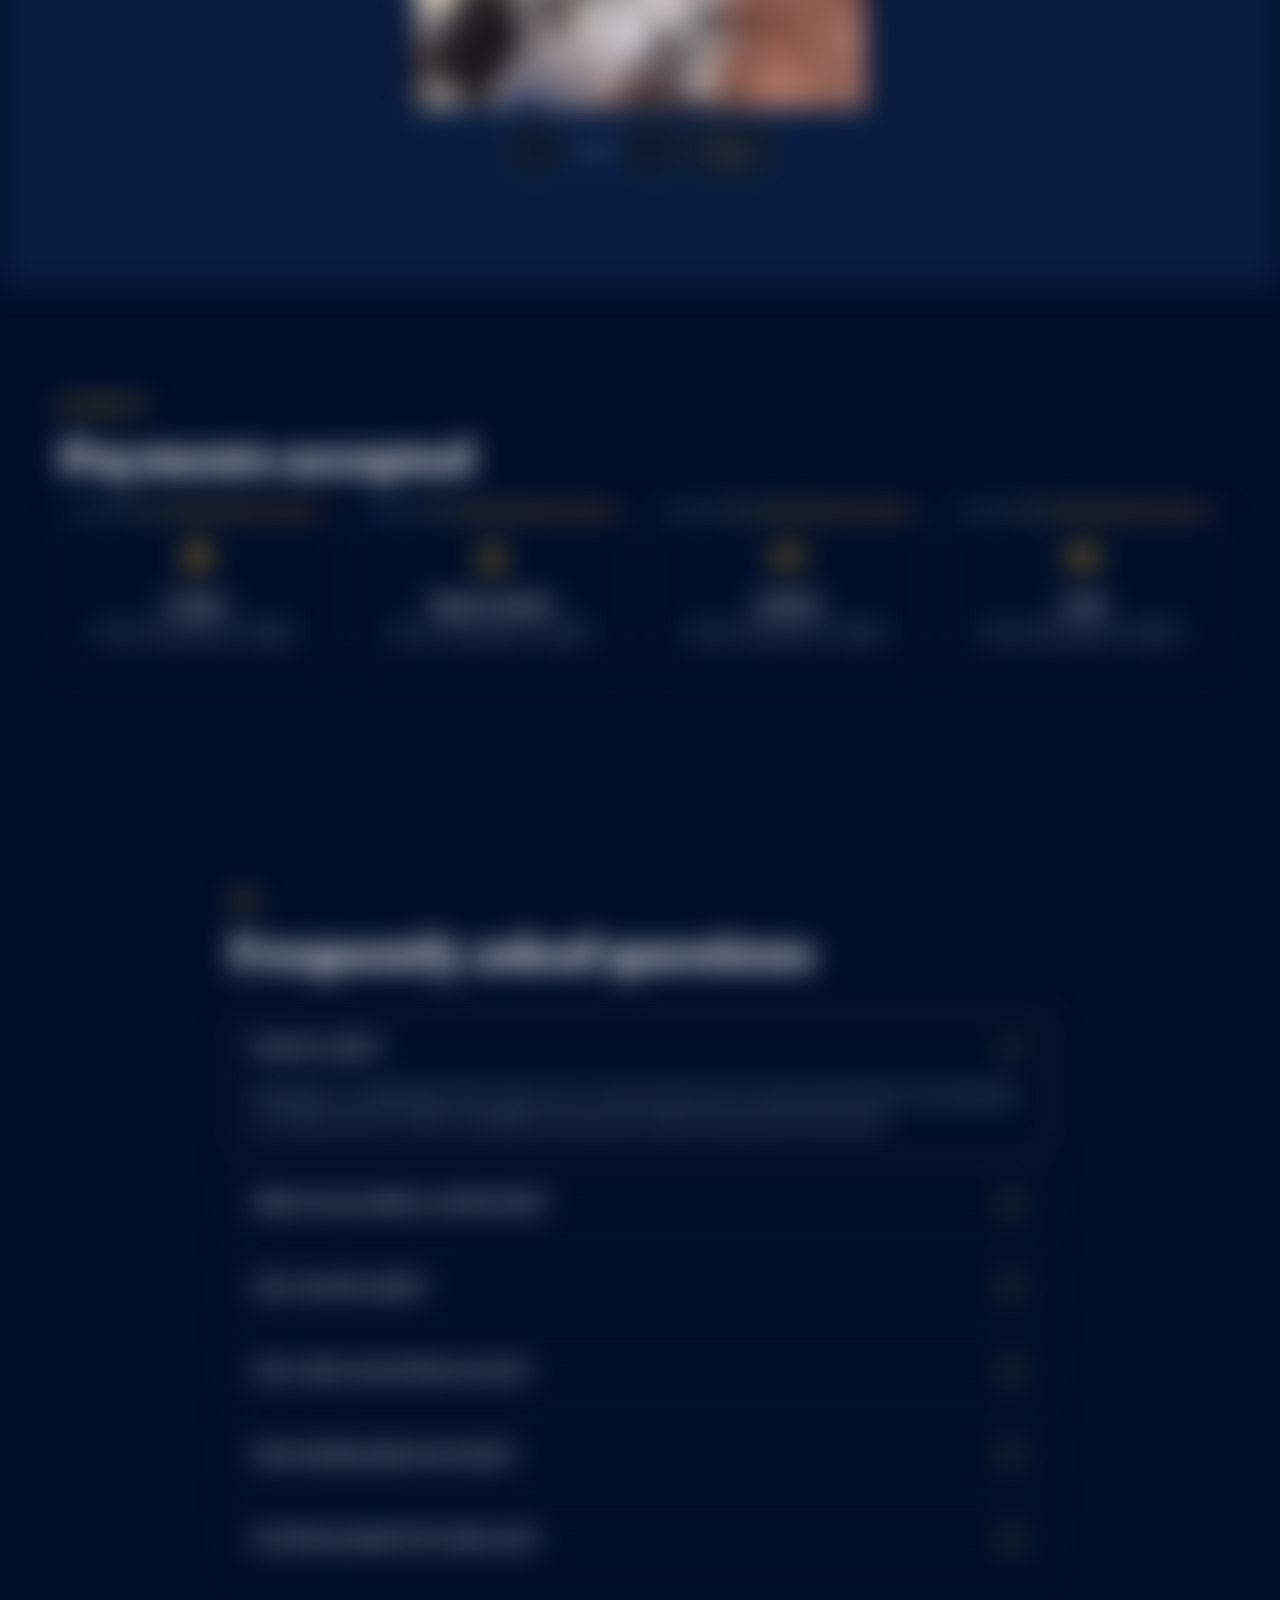
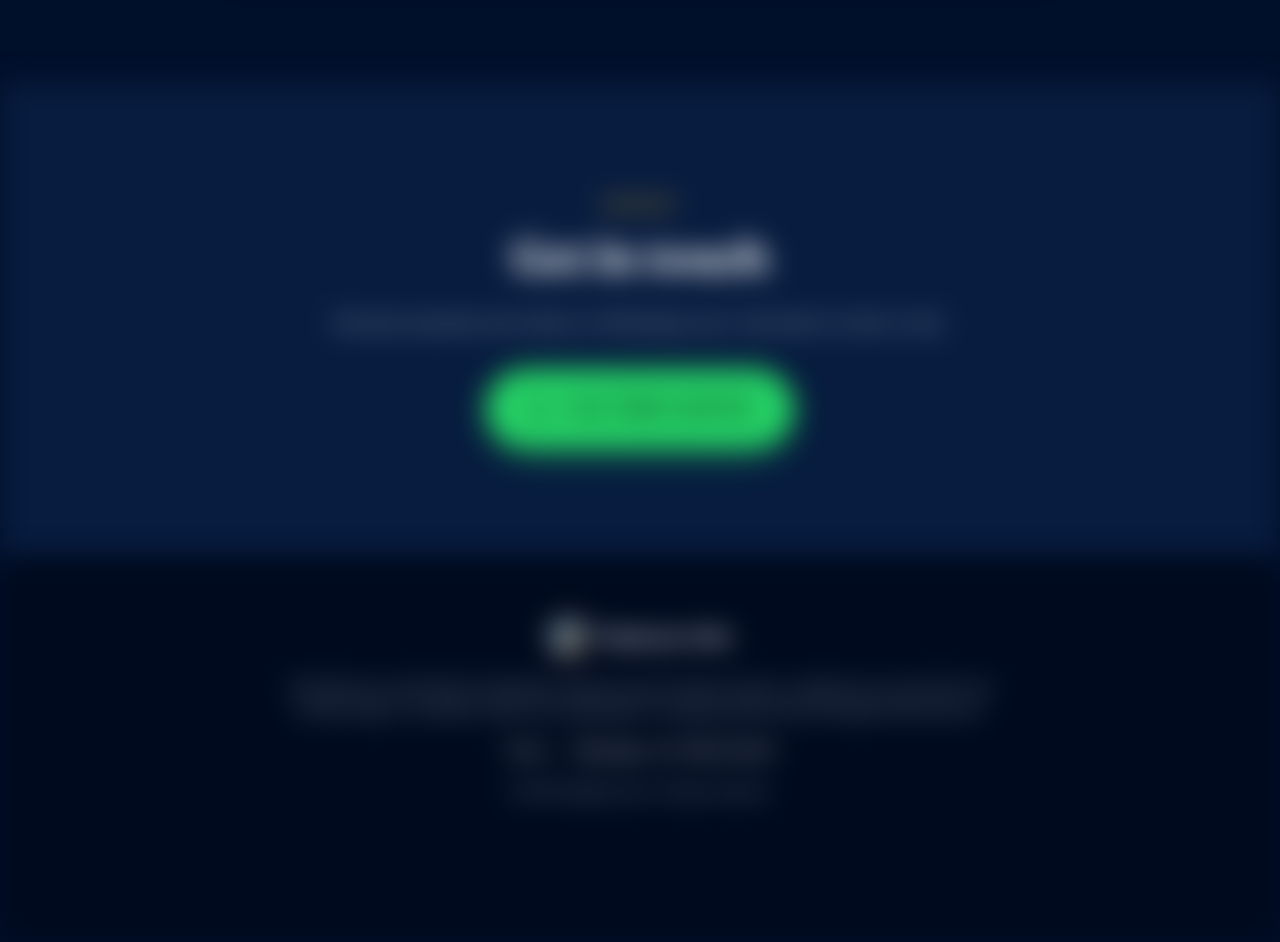
==== commit c46ac077: "Add delivery photo 9 to deliveries carousel" ====
--- a/index.html
+++ b/index.html
@@ -453,34 +453,37 @@
 
           <div class="delivery-carousel" role="region" aria-roledescription="carousel" aria-label="Successful deliveries">
           <div class="delivery-slides">
-            <figure class="delivery-slide is-active" role="group" aria-roledescription="slide" aria-label="1 of 8">
+            <figure class="delivery-slide is-active" role="group" aria-roledescription="slide" aria-label="1 of 9">
               <img src="assets/delivery-1.jpg" alt="Pepttaya branded pouch" loading="lazy" width="1200" height="1701">
             </figure>
-            <figure class="delivery-slide" role="group" aria-roledescription="slide" aria-label="2 of 8" hidden>
+            <figure class="delivery-slide" role="group" aria-roledescription="slide" aria-label="2 of 9" hidden>
               <img src="assets/delivery-2.jpg" alt="Pepttaya branded bag of vials" loading="lazy" width="1200" height="1702">
             </figure>
-            <figure class="delivery-slide" role="group" aria-roledescription="slide" aria-label="3 of 8" hidden>
+            <figure class="delivery-slide" role="group" aria-roledescription="slide" aria-label="3 of 9" hidden>
               <img src="assets/delivery-3.jpg" alt="Pepttaya vials on a countertop" loading="lazy" width="1200" height="1569">
             </figure>
-            <figure class="delivery-slide" role="group" aria-roledescription="slide" aria-label="4 of 8" hidden>
+            <figure class="delivery-slide" role="group" aria-roledescription="slide" aria-label="4 of 9" hidden>
               <img src="assets/delivery-4.jpg" alt="Pepttaya delivery packaging" loading="lazy" width="1200" height="2201">
             </figure>
-            <figure class="delivery-slide" role="group" aria-roledescription="slide" aria-label="5 of 8" hidden>
+            <figure class="delivery-slide" role="group" aria-roledescription="slide" aria-label="5 of 9" hidden>
               <img src="assets/delivery-5.jpg" alt="Pepttaya delivery packaging" loading="lazy" width="900" height="1200">
             </figure>
-            <figure class="delivery-slide" role="group" aria-roledescription="slide" aria-label="6 of 8" hidden>
+            <figure class="delivery-slide" role="group" aria-roledescription="slide" aria-label="6 of 9" hidden>
               <img src="assets/delivery-6.jpg" alt="Pepttaya delivery packaging" loading="lazy" width="900" height="1200">
             </figure>
-            <figure class="delivery-slide" role="group" aria-roledescription="slide" aria-label="7 of 8" hidden>
+            <figure class="delivery-slide" role="group" aria-roledescription="slide" aria-label="7 of 9" hidden>
               <img src="assets/delivery-7.jpg" alt="Pepttaya delivery packaging" loading="lazy" width="1200" height="566">
             </figure>
-            <figure class="delivery-slide" role="group" aria-roledescription="slide" aria-label="8 of 8" hidden>
+            <figure class="delivery-slide" role="group" aria-roledescription="slide" aria-label="8 of 9" hidden>
               <img src="assets/delivery-8.jpg" alt="Pepttaya delivery packaging" loading="lazy" width="900" height="1200">
+            </figure>
+            <figure class="delivery-slide" role="group" aria-roledescription="slide" aria-label="9 of 9" hidden>
+              <img src="assets/delivery-9.jpg" alt="Pepttaya delivery packaging" loading="lazy" width="900" height="1200">
             </figure>
           </div>
             <div class="delivery-controls">
               <button type="button" data-delivery-prev aria-label="Previous delivery photo">&#8592;</button>
-              <span class="delivery-count" aria-live="off">1 / 8</span>
+              <span class="delivery-count" aria-live="off">1 / 9</span>
               <button type="button" data-delivery-next aria-label="Next delivery photo">&#8594;</button>
               <button type="button" data-delivery-pause aria-label="Pause automatic delivery slideshow">Pause</button>
             </div>
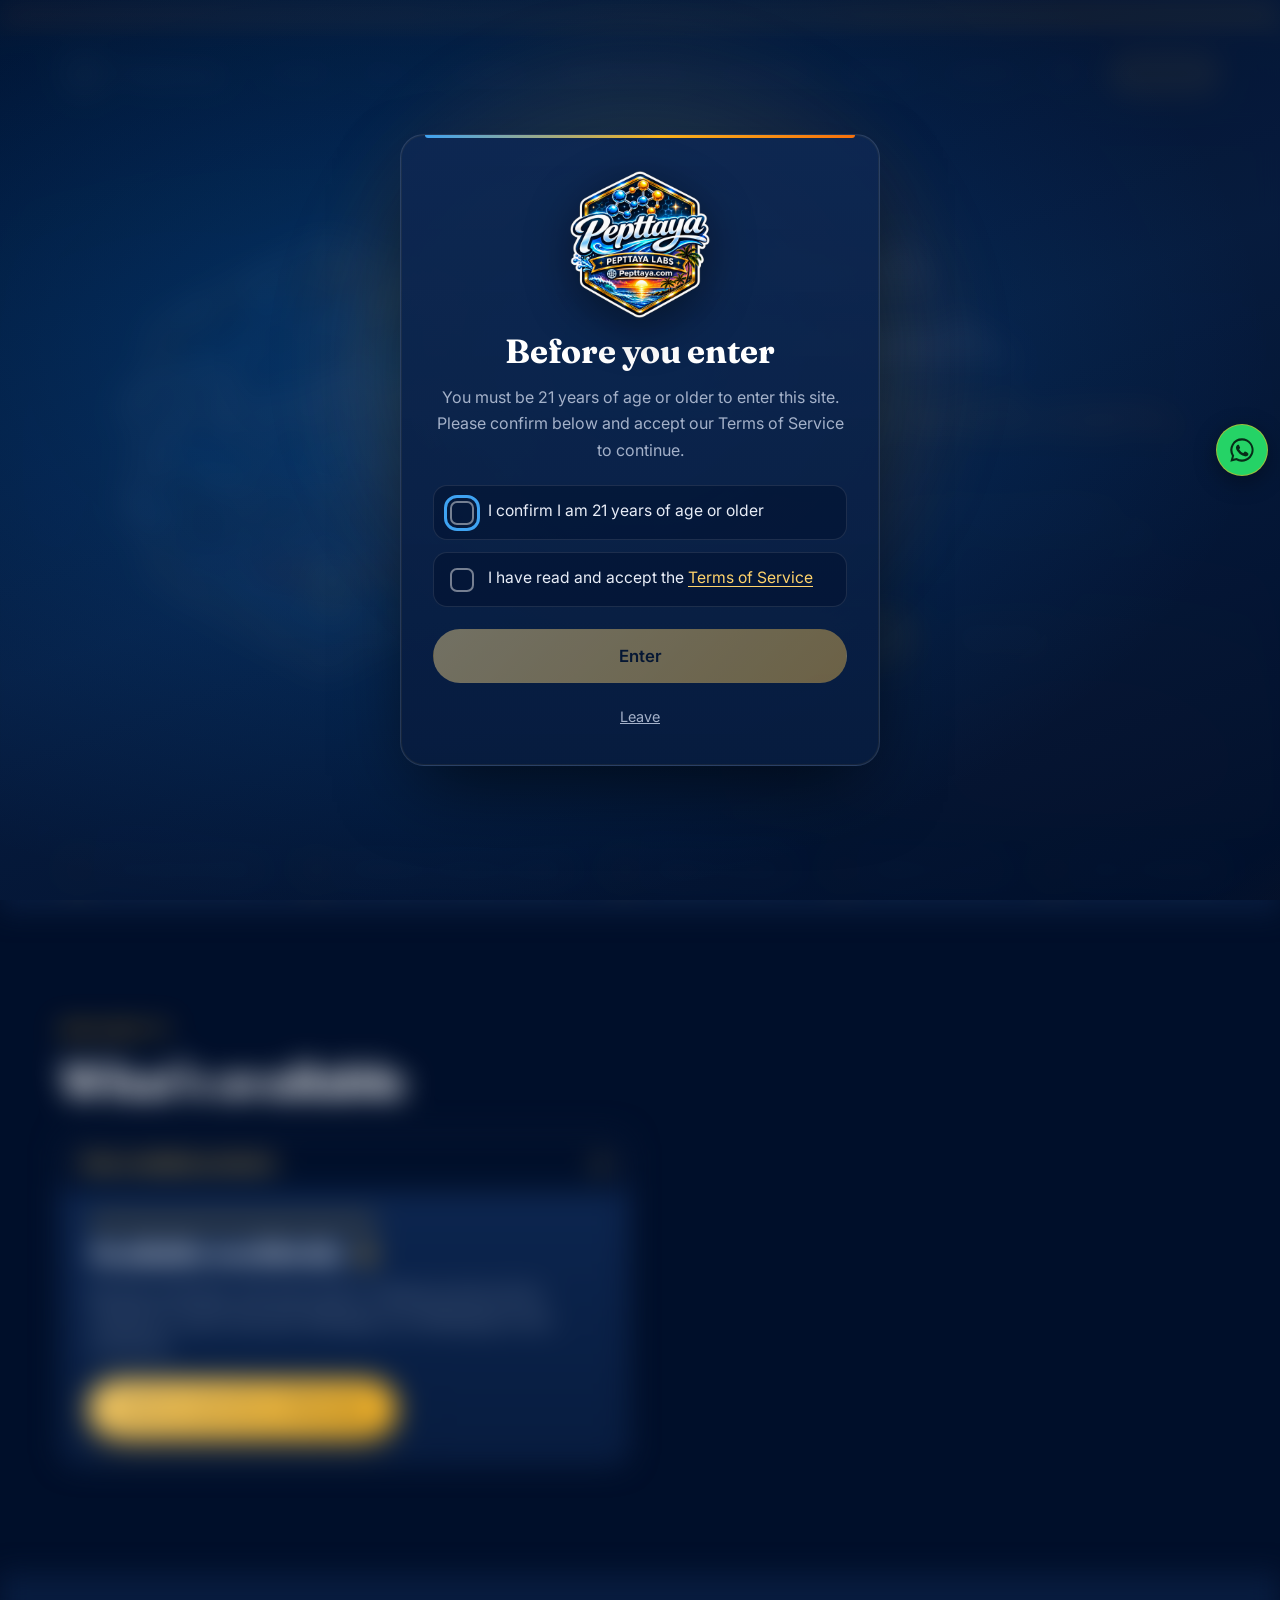
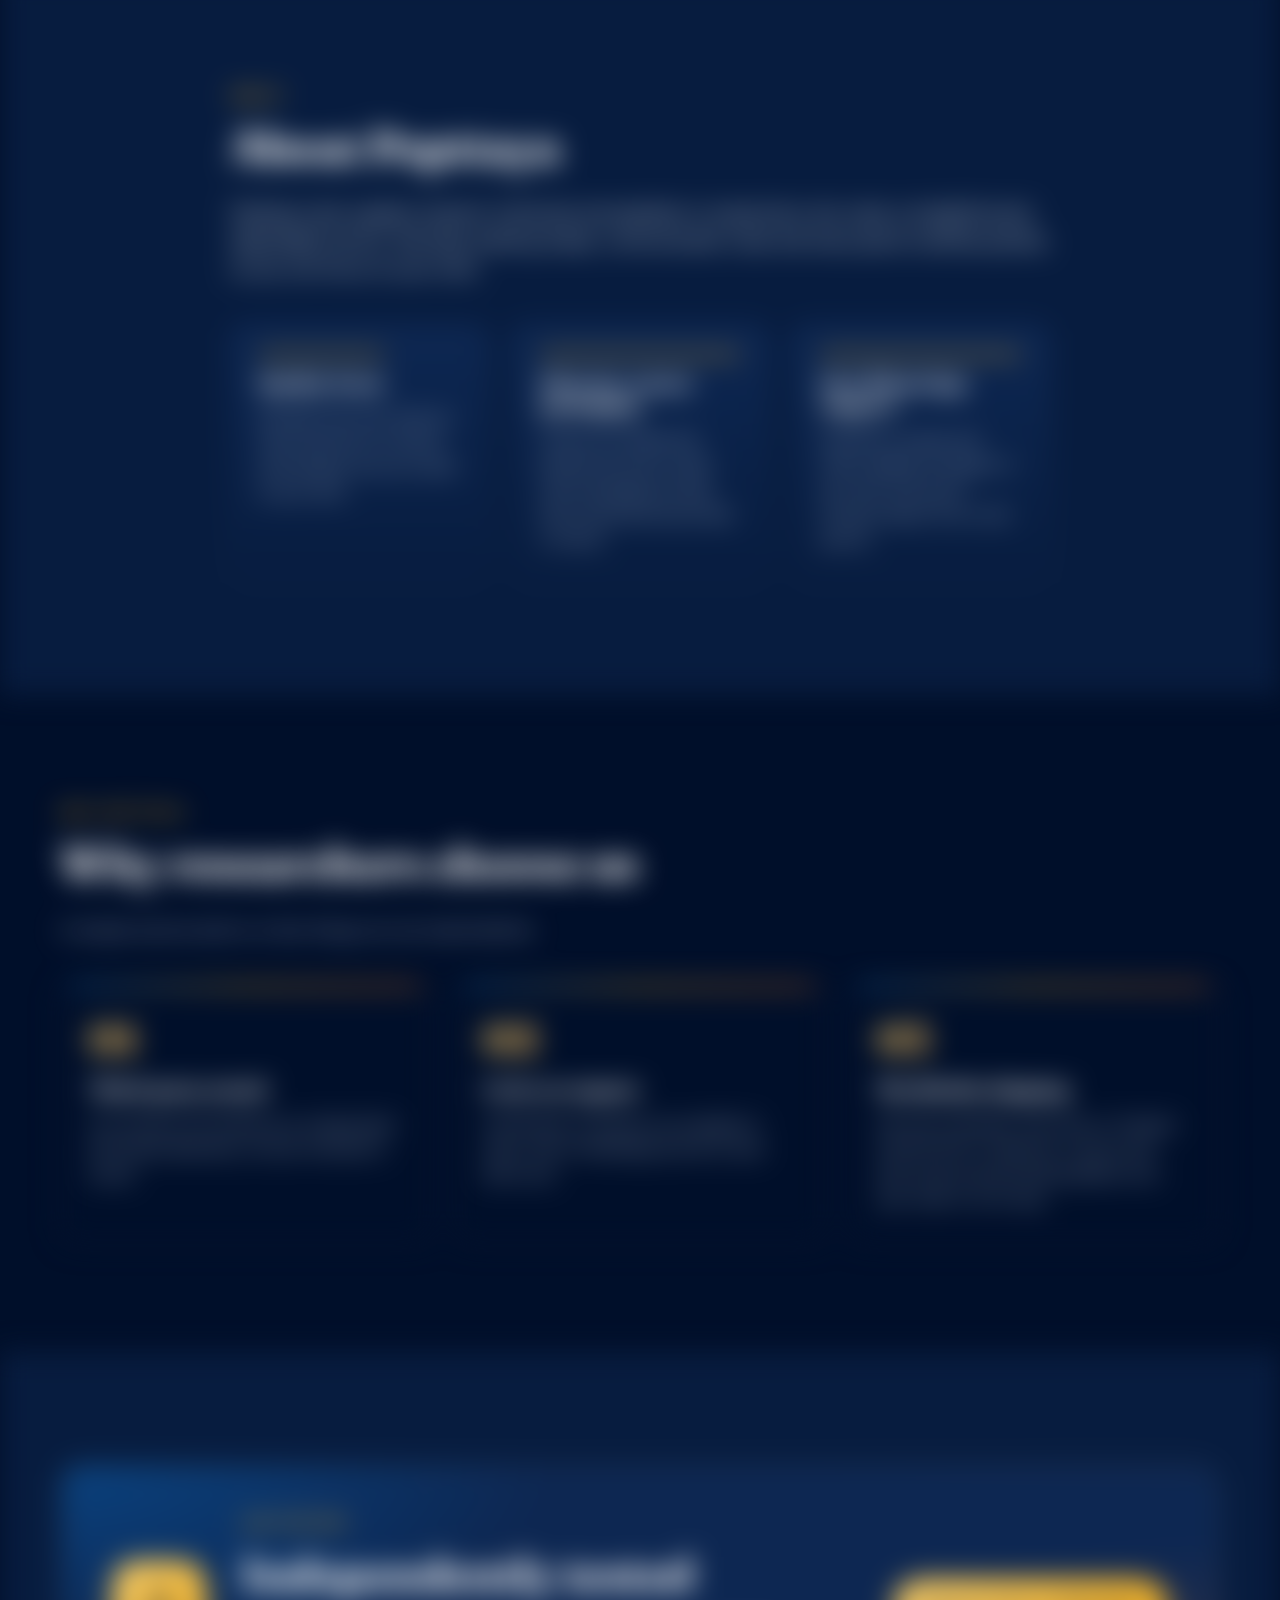
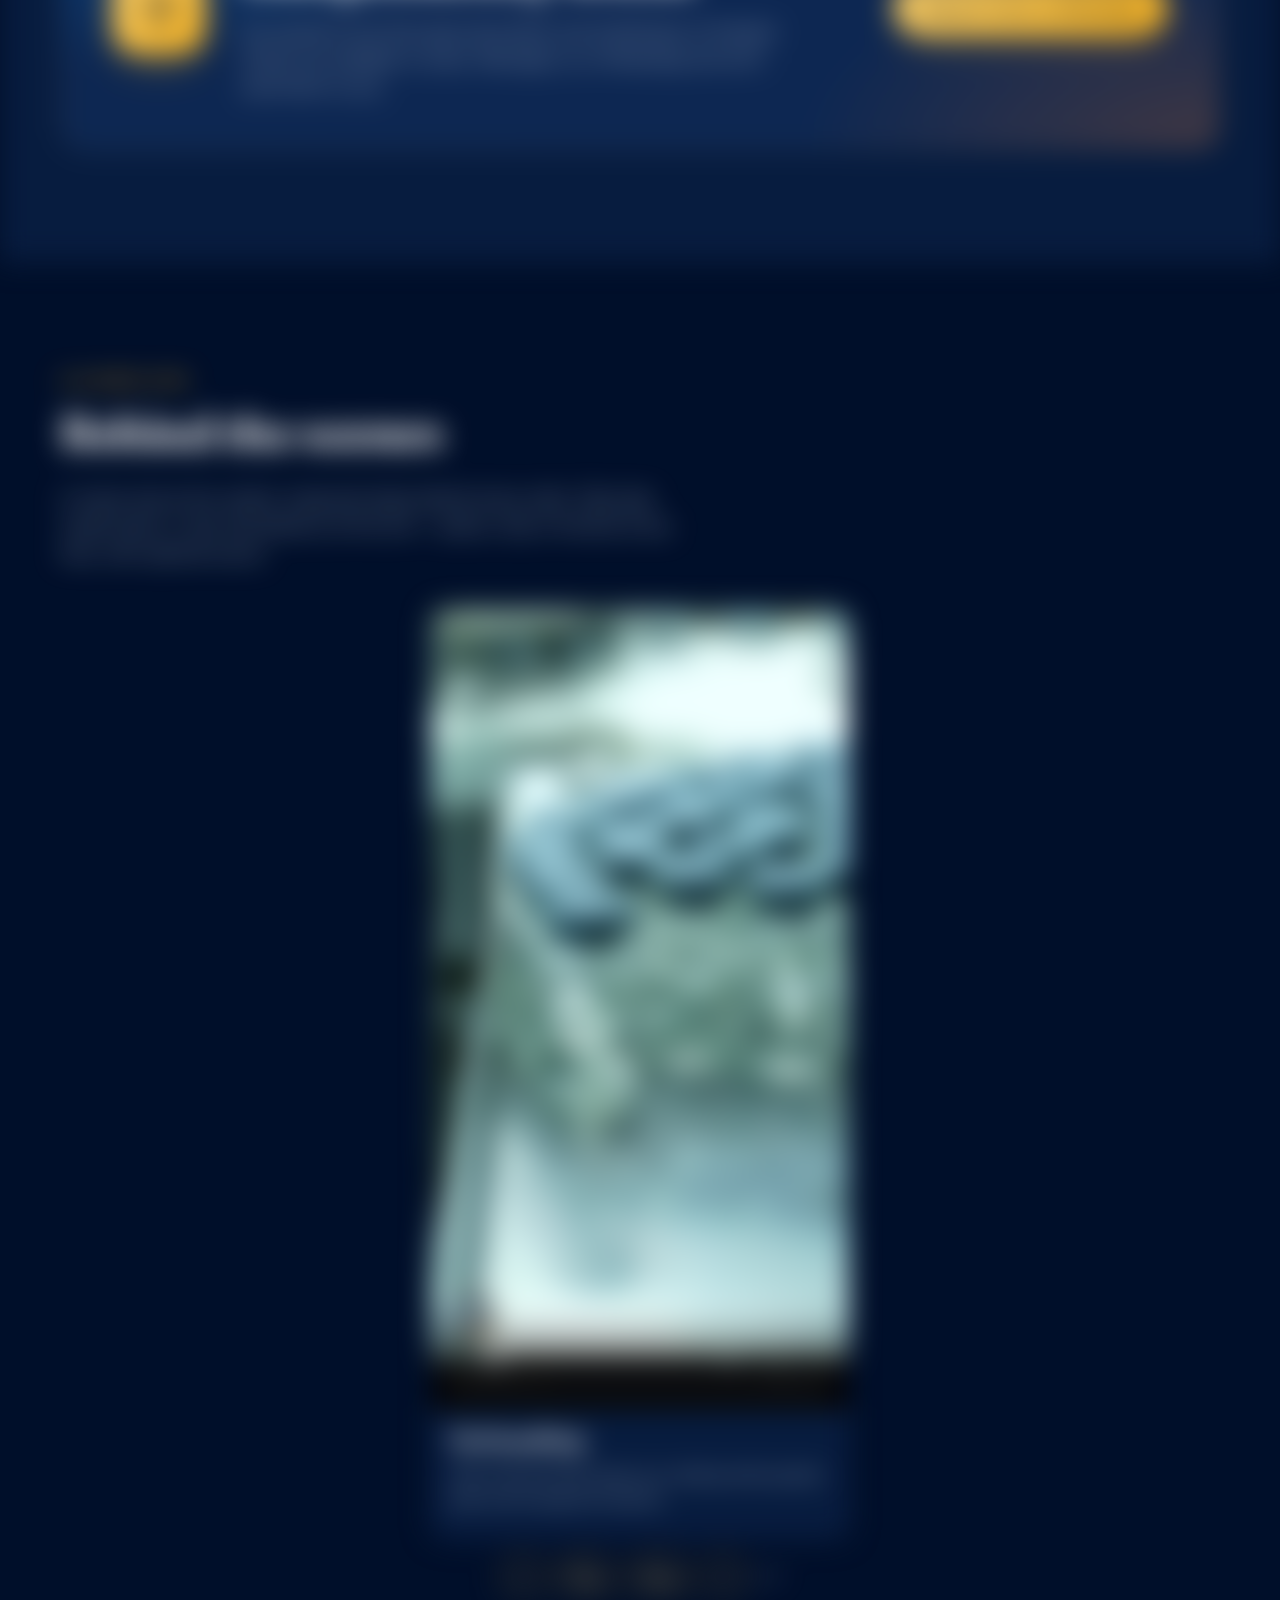
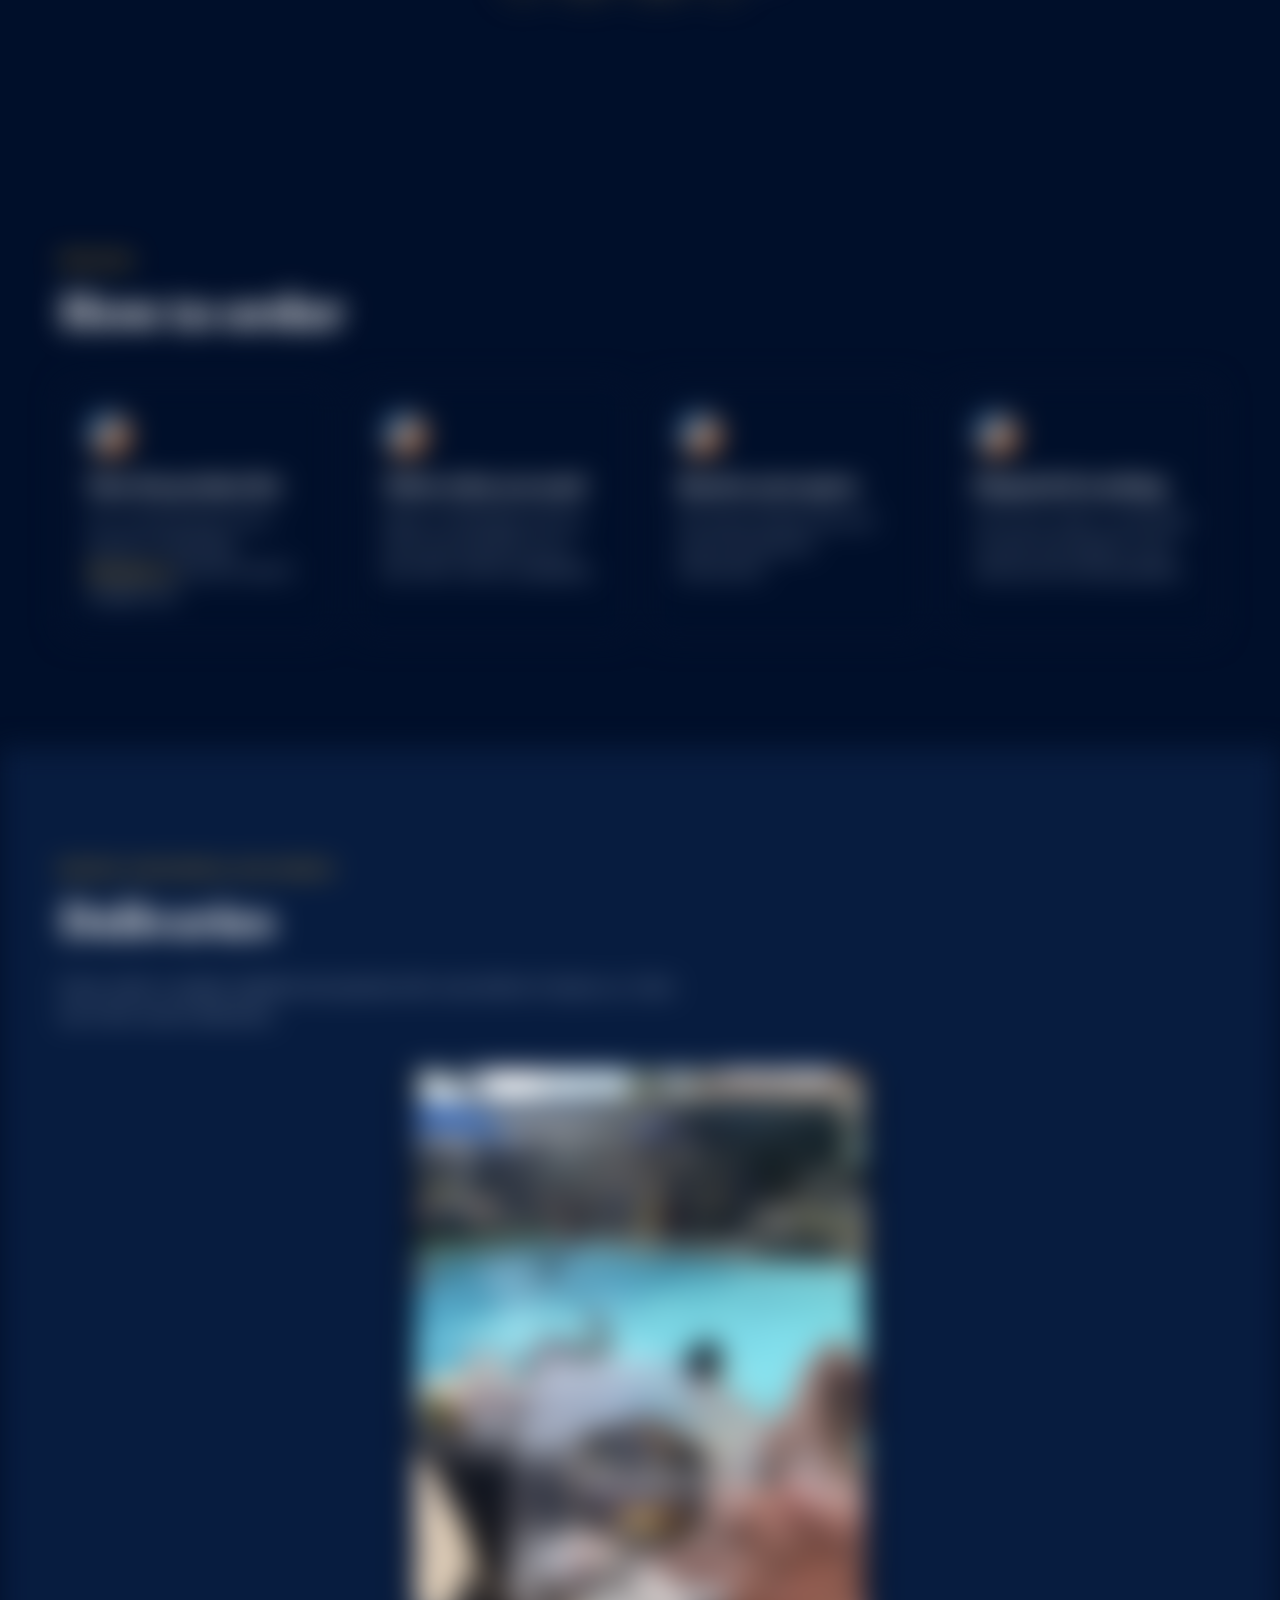
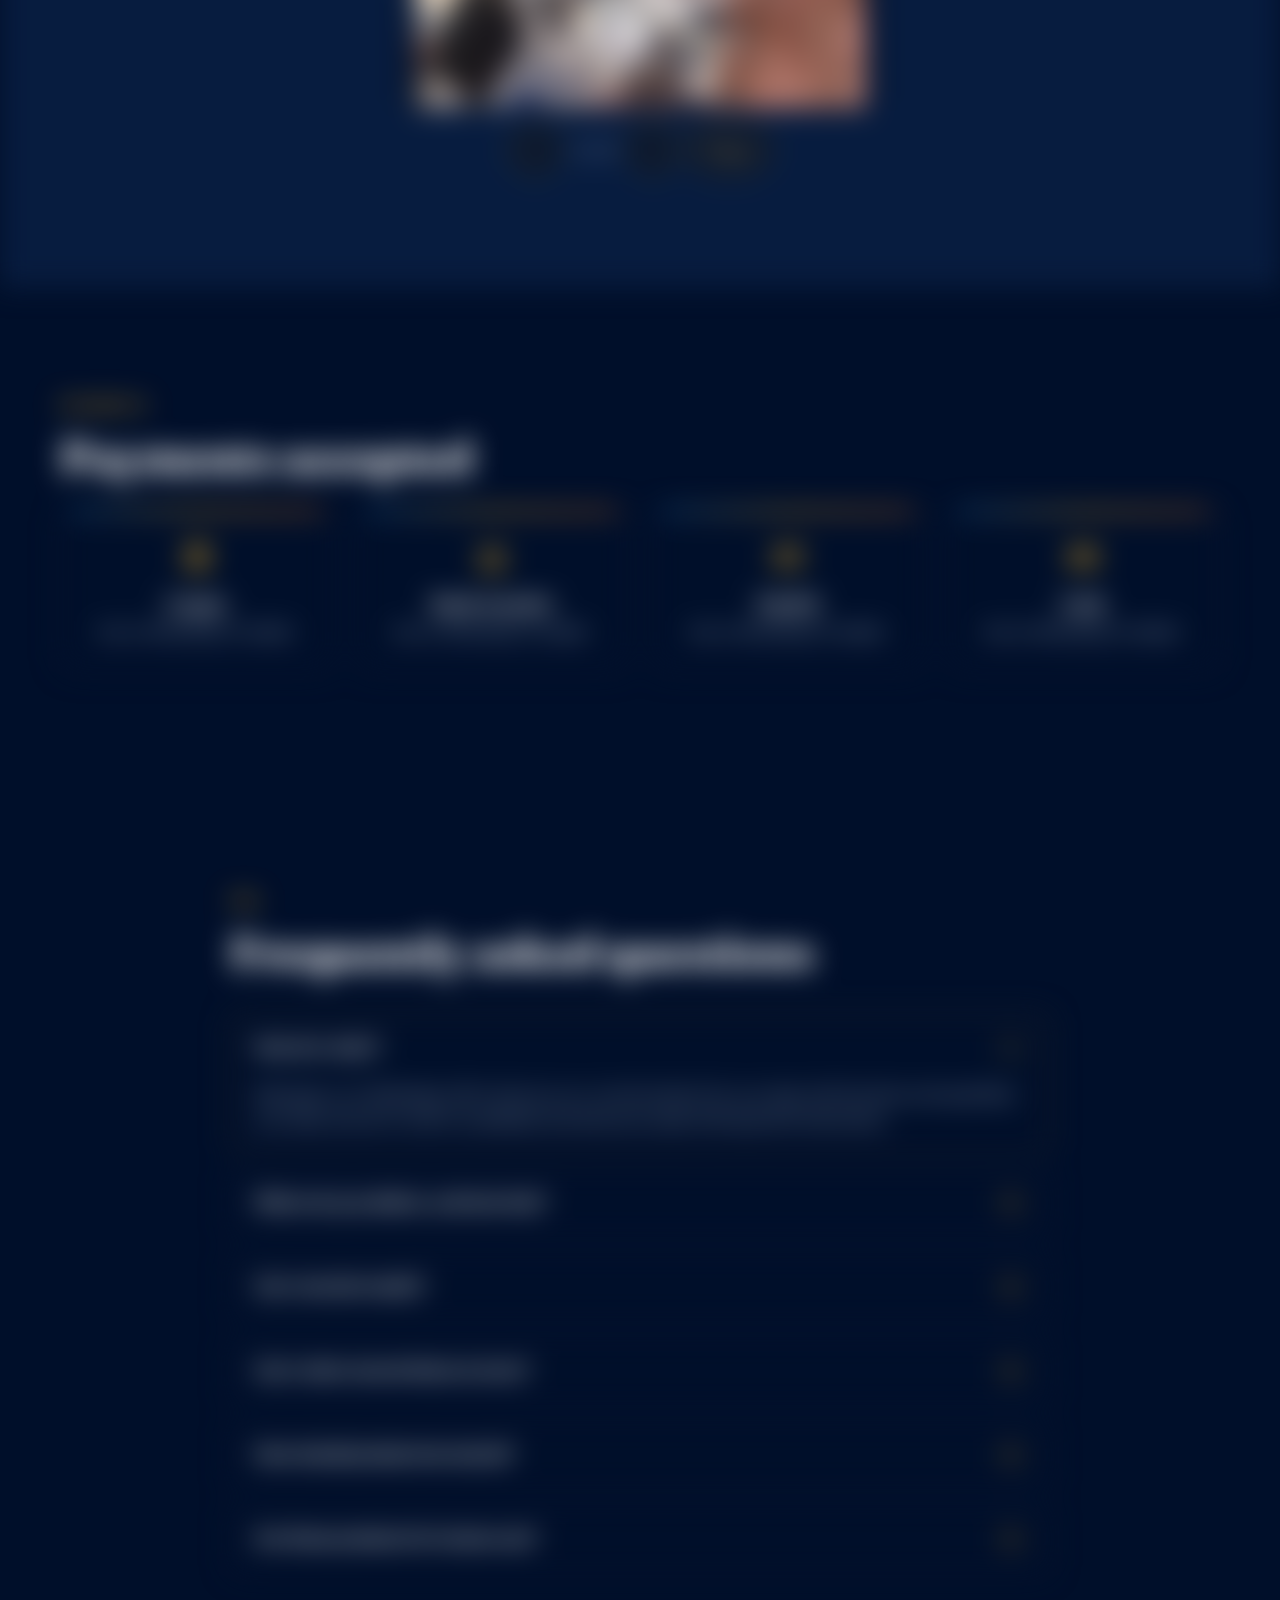
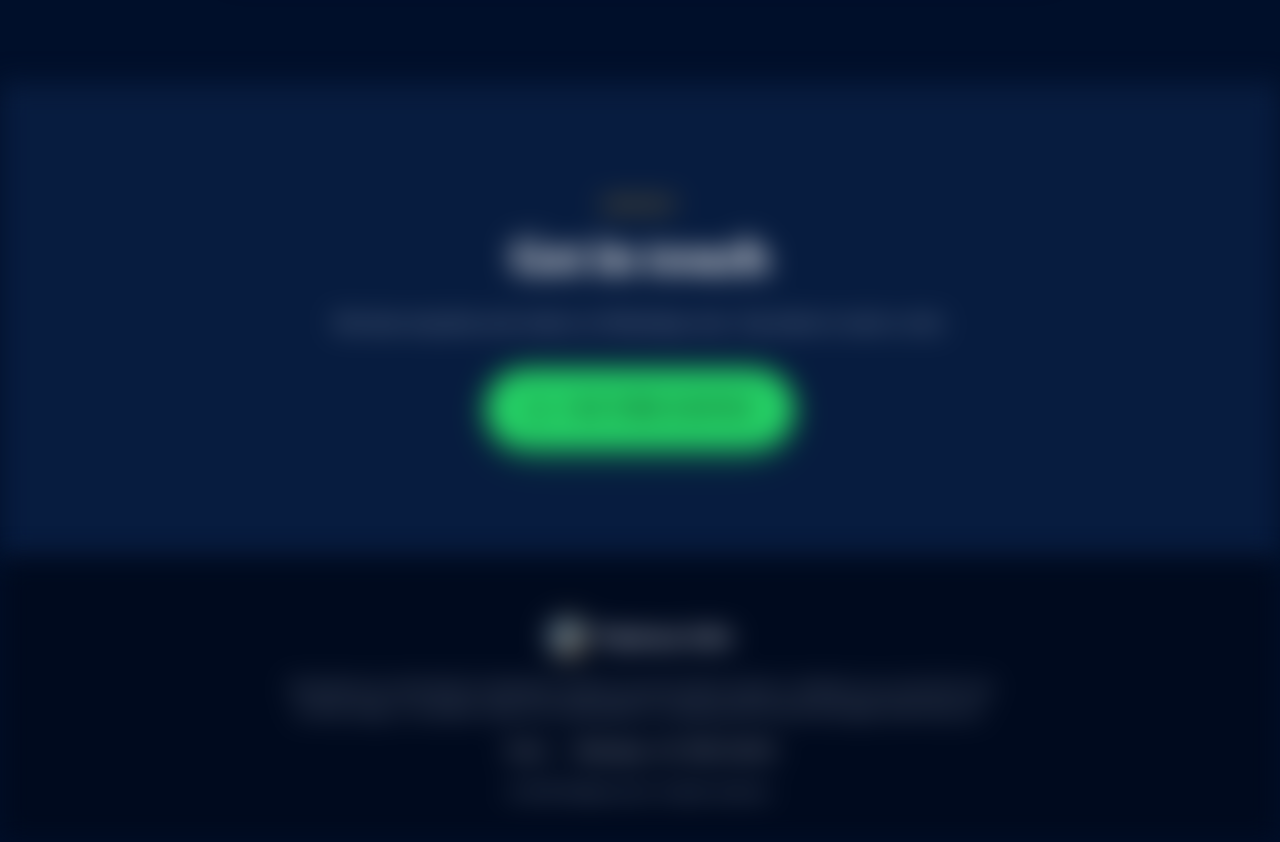
==== commit 1e6b6582: "Remove background music player and unused audio assets" ====
--- a/index.html
+++ b/index.html
@@ -611,32 +611,8 @@
     <svg viewBox="0 0 24 24" width="28" height="28" aria-hidden="true"><path fill="currentColor" d="M12 2a10 10 0 0 0-8.6 15.1L2 22l5-1.3A10 10 0 1 0 12 2Zm0 18.2a8.2 8.2 0 0 1-4.2-1.2l-.3-.2-3 .8.8-2.9-.2-.3A8.2 8.2 0 1 1 12 20.2Zm4.5-6.1c-.2-.1-1.5-.7-1.7-.8-.2-.1-.4-.1-.6.1l-.8 1c-.1.2-.3.2-.5.1a6.7 6.7 0 0 1-3.3-2.9c-.3-.4.2-.4.7-1.4.1-.2 0-.3 0-.4l-.8-1.8c-.2-.5-.4-.4-.6-.4h-.5a1 1 0 0 0-.7.3 3 3 0 0 0-.9 2.2 5.2 5.2 0 0 0 1.1 2.7 11.8 11.8 0 0 0 4.5 4c1.7.7 2.3.8 3.2.6a2.7 2.7 0 0 0 1.7-1.2 2.2 2.2 0 0 0 .2-1.2c-.1-.1-.3-.2-.5-.3Z"/></svg>
   </a>
 
-    <!-- Music player -->
-    <div class="music-player" id="music-player" role="region" aria-label="Background music">
-      <button type="button" class="music-tab" aria-label="Show music controls" aria-expanded="false" aria-controls="music-controls"><svg viewBox="0 0 24 24" width="20" height="20" aria-hidden="true"><path fill="currentColor" d="M9 4v11.2a3 3 0 1 0 2 2.8V7l8-2v8.2a3 3 0 1 0 2 2.8V1L9 4Z"/></svg></button>
-      <div class="music-pill" id="music-controls" inert>
-        <img src="assets/logo.png" alt="" class="music-logo" width="44" height="46" aria-hidden="true">
-
-        <button type="button" class="music-btn" id="music-btn" aria-pressed="false" aria-label="Play music">
-          <span class="music-icon" aria-hidden="true">
-            <svg class="icon-play" viewBox="0 0 24 24" width="22" height="22">
-              <path fill="currentColor" d="M8 5.5v13a1 1 0 0 0 1.5.86l10.5-6.5a1 1 0 0 0 0-1.72L9.5 4.64A1 1 0 0 0 8 5.5Z"/>
-            </svg>
-            <svg class="icon-stop" viewBox="0 0 24 24" width="22" height="22">
-              <rect x="6" y="6" width="12" height="12" rx="2.2" fill="currentColor"/>
-            </svg>
-          </span>
-          <span class="music-label">Play music</span>
-        </button>
-
-      </div>
-
-
-      <audio id="music-audio" src="assets/music.mp3" preload="none" loop data-title="BALANÇÔ" data-artist="NELLIN"></audio>
-    </div>
 
     <script src="script.js"></script>
     <script src="gate.js"></script>
-    <script src="music.js"></script>
   </body>
 </html>
--- a/styles.css
+++ b/styles.css
@@ -259,7 +259,7 @@
    ========================================================== */
 .age-gate { display: none; }
 html.gate-open, html.gate-open body { overflow: hidden; }
-html.gate-open body > *:not(.age-gate):not(.gate-readbar):not(.music-player):not(.floating-whatsapp):not(script) {
+html.gate-open body > *:not(.age-gate):not(.gate-readbar):not(.floating-whatsapp):not(script) {
   filter: blur(14px); pointer-events: none; user-select: none;
 }
 html.gate-open .age-gate {
@@ -353,68 +353,6 @@
   .gate-card { padding: 30px 20px 22px; }
   .gate-logo { width: 100px; }
 }
-
-/* ==========================================================
-   Music player (logo + play/stop button) — see music.js
-   ========================================================== */
-.music-player {
-  position: fixed; left: 20px; bottom: 16px; z-index: 70;
-  display: flex; flex-direction: column; align-items: flex-start; gap: 0;
-  max-width: calc(100vw - 24px);
-}
-.music-pill {
-  display: flex; align-items: center; gap: 12px;
-  padding: 8px 8px 8px 10px; border-radius: 999px;
-  background: rgba(0, 15, 42, .82);
-  border: 1px solid rgba(249, 179, 29, .35);
-  box-shadow: 0 18px 40px -14px rgba(0, 0, 0, .75), 0 0 0 1px rgba(4, 112, 205, .18) inset;
-  backdrop-filter: blur(12px); -webkit-backdrop-filter: blur(12px);
-}
-/* Player stays usable on the 21+ gate: above the overlay, gate content kept clear of it */
-html.gate-open .music-player { z-index: 1010; }
-html.gate-open .age-gate { padding-bottom: 140px; }
-.music-logo { width: 44px; height: auto; flex: 0 0 auto; filter: drop-shadow(0 4px 10px rgba(0, 0, 0, .5)); }
-.music-btn {
-  position: relative; display: inline-flex; align-items: center; gap: 12px;
-  min-height: 60px; padding: 0 26px 0 12px; border: 0; border-radius: 999px; cursor: pointer;
-  background: var(--gold); color: var(--navy);
-  font-family: var(--font-sans); font-size: 1.08rem; font-weight: 700; letter-spacing: .01em;
-  box-shadow: 0 10px 26px -8px rgba(249, 179, 29, .65);
-  transition: transform .15s ease, background .2s ease, box-shadow .2s ease;
-}
-.music-btn:hover { background: var(--gold-soft); transform: translateY(-1px); box-shadow: 0 14px 30px -8px rgba(249, 179, 29, .8); }
-.music-btn:active { transform: translateY(1px); }
-.music-btn:focus-visible { outline: 3px solid var(--ocean-light); outline-offset: 4px; }
-.music-icon {
-  display: grid; place-items: center; width: 40px; height: 40px; border-radius: 50%;
-  background: var(--navy); color: var(--gold);
-}
-.music-icon .icon-stop { display: none; }
-.music-player.is-playing .icon-play { display: none; }
-.music-player.is-playing .icon-stop { display: block; }
-.music-player.is-playing .music-btn::before,
-.music-player.is-playing .music-btn::after {
-  content: ""; position: absolute; inset: 0; border-radius: inherit; pointer-events: none;
-  border: 2px solid var(--gold); animation: musicPulse 2s ease-out infinite;
-}
-.music-player.is-playing .music-btn::after { border-color: var(--sunset); animation-delay: 1s; }
-.music-player.is-playing .music-btn { box-shadow: 0 0 0 4px rgba(246, 112, 12, .25), 0 0 28px 4px rgba(249, 179, 29, .55); }
-@keyframes musicPulse {
-  0%   { transform: scale(1); opacity: .85; }
-  100% { transform: scale(1.18, 1.45); opacity: 0; }
-}
-@media (prefers-reduced-motion: reduce) {
-  .music-player.is-playing .music-btn::before, .music-player.is-playing .music-btn::after { animation: none; opacity: 0; }
-}
-.site-footer { padding-bottom: 140px; }
-@media (max-width: 480px) {
-  .music-player { left: 12px; bottom: 10px; }
-  .music-pill { gap: 10px; padding: 6px 6px 6px 8px; }
-  .music-logo { width: 40px; }
-  .music-btn { min-height: 56px; font-size: 1rem; padding: 0 22px 0 10px; }
-  .music-icon { width: 36px; height: 36px; }
-}
-
 
 
 /* ==========================================================
@@ -489,30 +427,12 @@
 .product-disclosure > summary:hover { background: rgba(249, 179, 29, .06); }
 .product-disclosure > summary:focus-visible { outline: 3px solid var(--gold); outline-offset: -4px; }
 
-/* Compact fixed contact/music controls, clear of phone safe areas. */
-.music-player { left: calc(12px + env(safe-area-inset-left, 0px)); bottom: calc(12px + env(safe-area-inset-bottom, 0px)); }
-.music-pill { gap: 6px; padding: 4px 4px 4px 6px; }
-.music-logo { width: 28px; }
-.music-btn { min-height: 44px; padding: 0 12px 0 6px; gap: 6px; font-size: .85rem; box-shadow: none; }
-.music-icon { width: 26px; height: 26px; }
-.music-icon svg { width: 16px; height: 16px; }
-.music-player.is-playing .music-btn::before, .music-player.is-playing .music-btn::after { display: none; }
-.music-player.is-playing .music-btn { box-shadow: 0 0 10px rgba(249, 179, 29, .25); }
+/* Fixed WhatsApp contact, clear of phone safe areas. */
 .floating-whatsapp { position: fixed; right: calc(12px + env(safe-area-inset-right, 0px)); top: 50%; transform: translateY(-50%); bottom: auto; z-index: 70; display: grid; place-items: center; width: 52px; height: 52px; border-radius: 50%; background: #25d366; color: #072c18; border: 1px solid rgba(249, 179, 29, .55); box-shadow: 0 6px 22px rgba(0, 0, 0, .35); }
 .floating-whatsapp:hover { background: #58e28c; color: #072c18; }
 .floating-whatsapp:focus-visible { outline: 3px solid var(--gold); outline-offset: 4px; }
 html.gate-open .floating-whatsapp { z-index: 1010; }
 .delivery-carousel { scroll-margin-bottom: 90px; }
-
-/* Music drawer: only the 44px tab is visible until hover/focus/tap. */
-.music-player { flex-direction: row; align-items: center; gap: 0; }
-.music-tab { display: grid; place-items: center; flex: 0 0 44px; width: 44px; height: 44px; border-radius: 50%; border: 1px solid var(--gold); background: var(--navy); color: var(--gold-soft); cursor: pointer; }
-.music-tab:focus-visible { outline: 3px solid var(--gold); outline-offset: 3px; }
-.music-player .music-pill { max-width: 0; padding: 0; gap: 0; border-width: 0; overflow: hidden; opacity: 0; visibility: hidden; transition: max-width .2s ease, opacity .2s ease; }
-.music-player.controls-open .music-pill { max-width: 146px; padding: 4px; border-width: 1px; opacity: 1; visibility: visible; margin-left: 4px; }
-.music-player .music-logo { display: none; }
-.music-player .music-btn { flex-shrink: 0; }
-@media (prefers-reduced-motion: reduce) { .music-player .music-pill { transition: none; } }
 
 /* Behind the scenes: a single end-driven video carousel. */
 .scene-carousel { max-width: 420px; width: 100%; margin-inline: auto; }
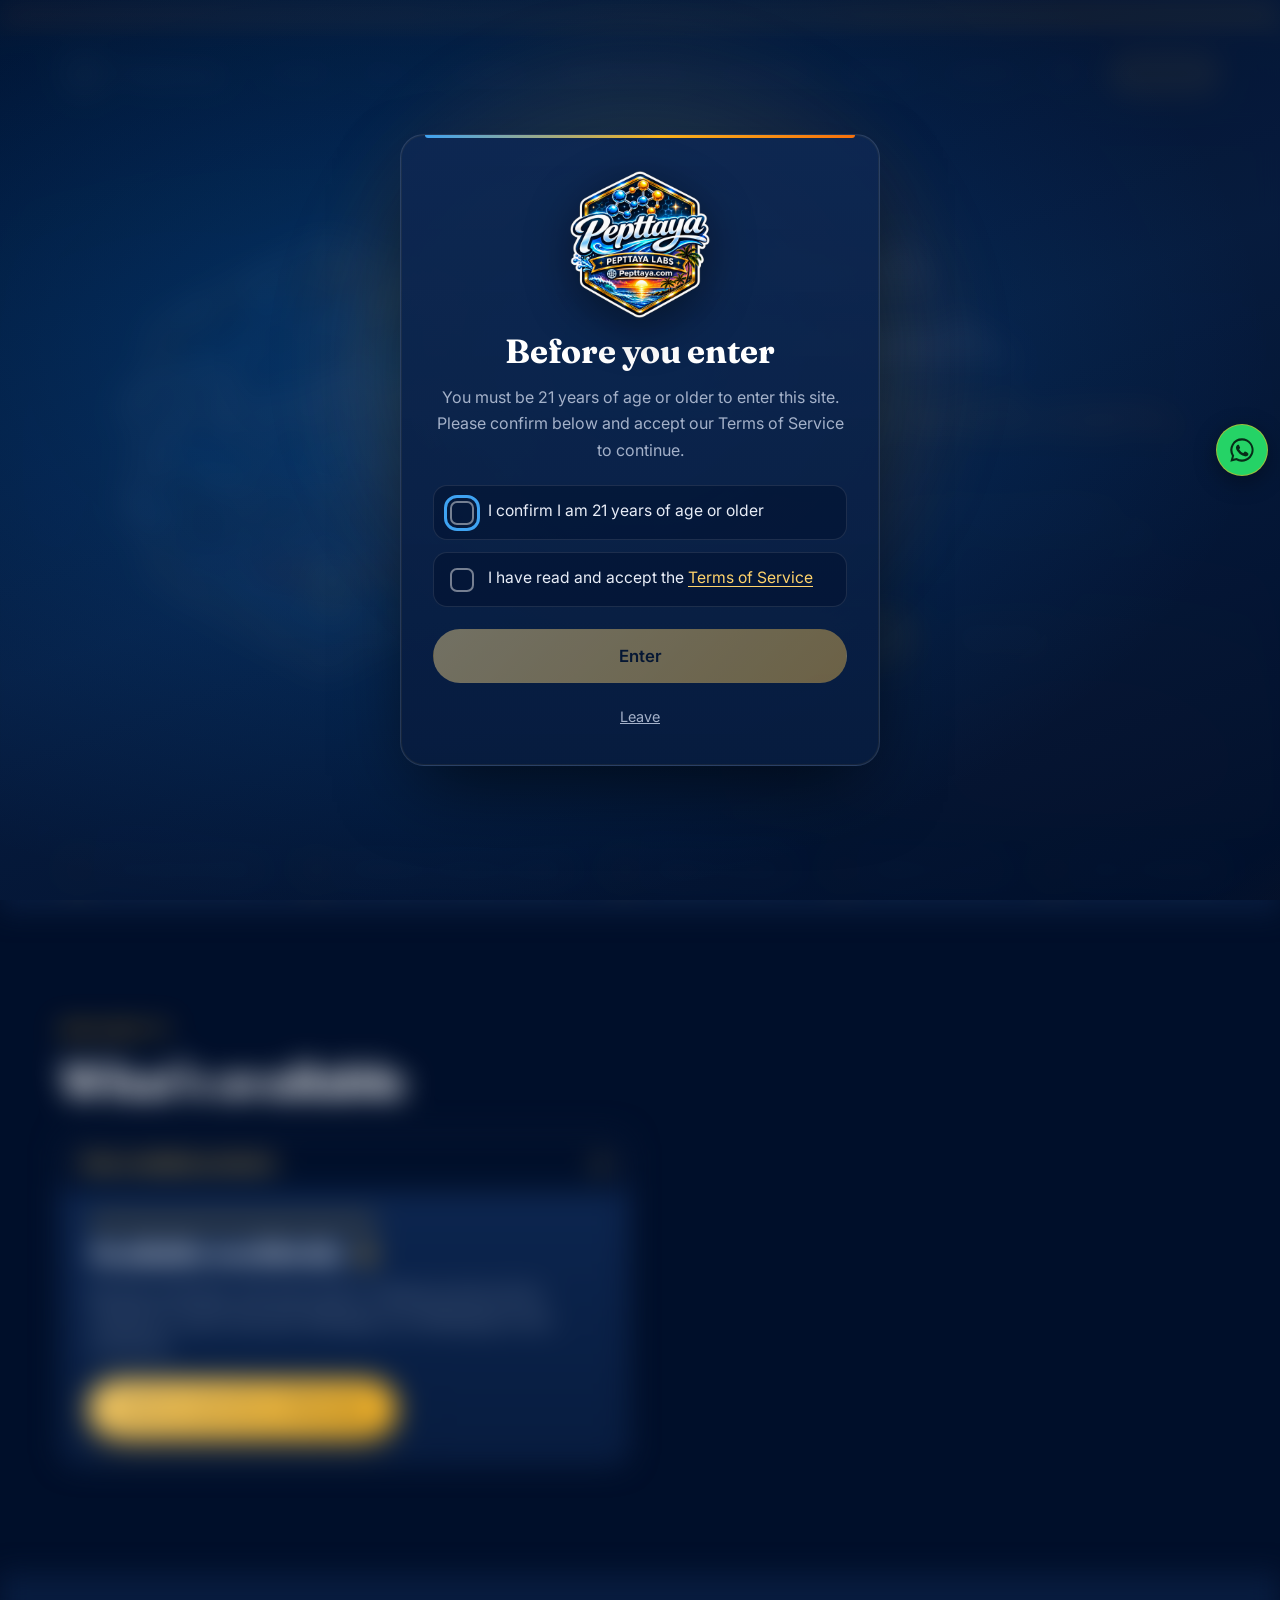
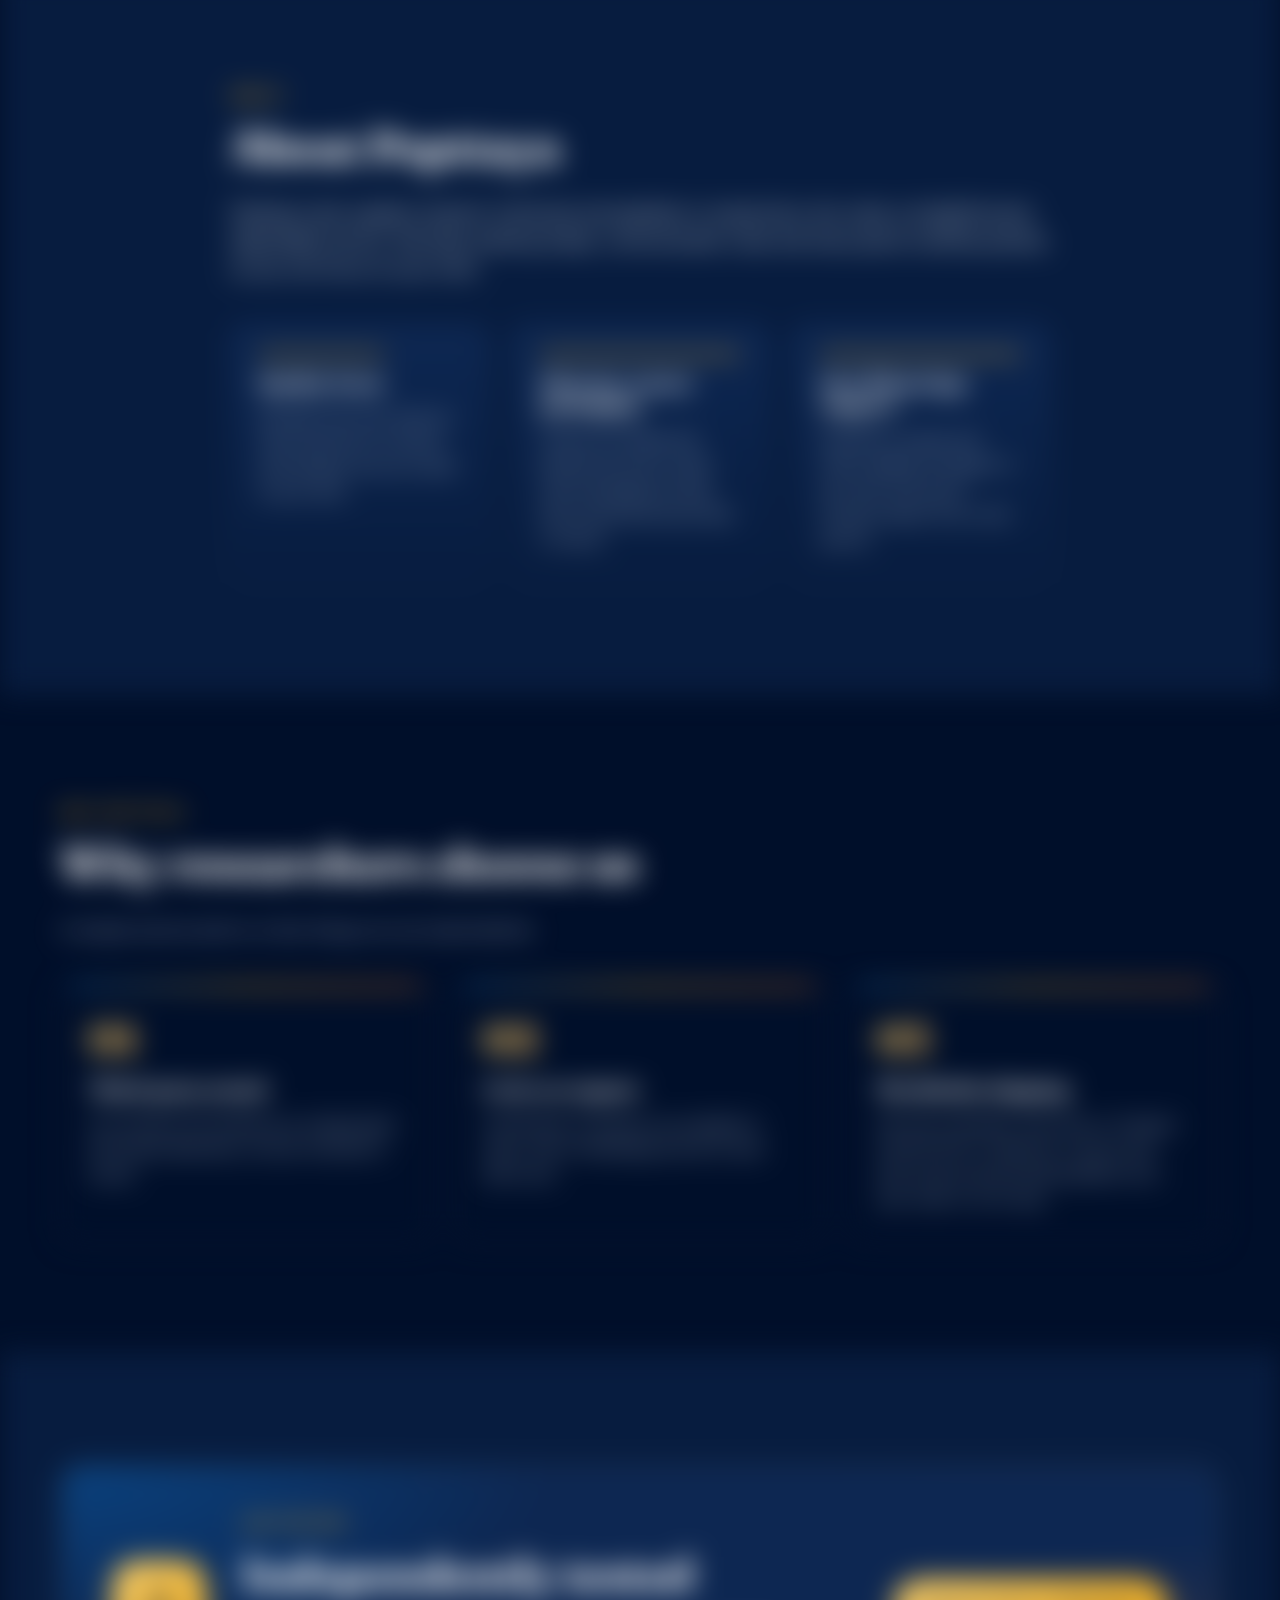
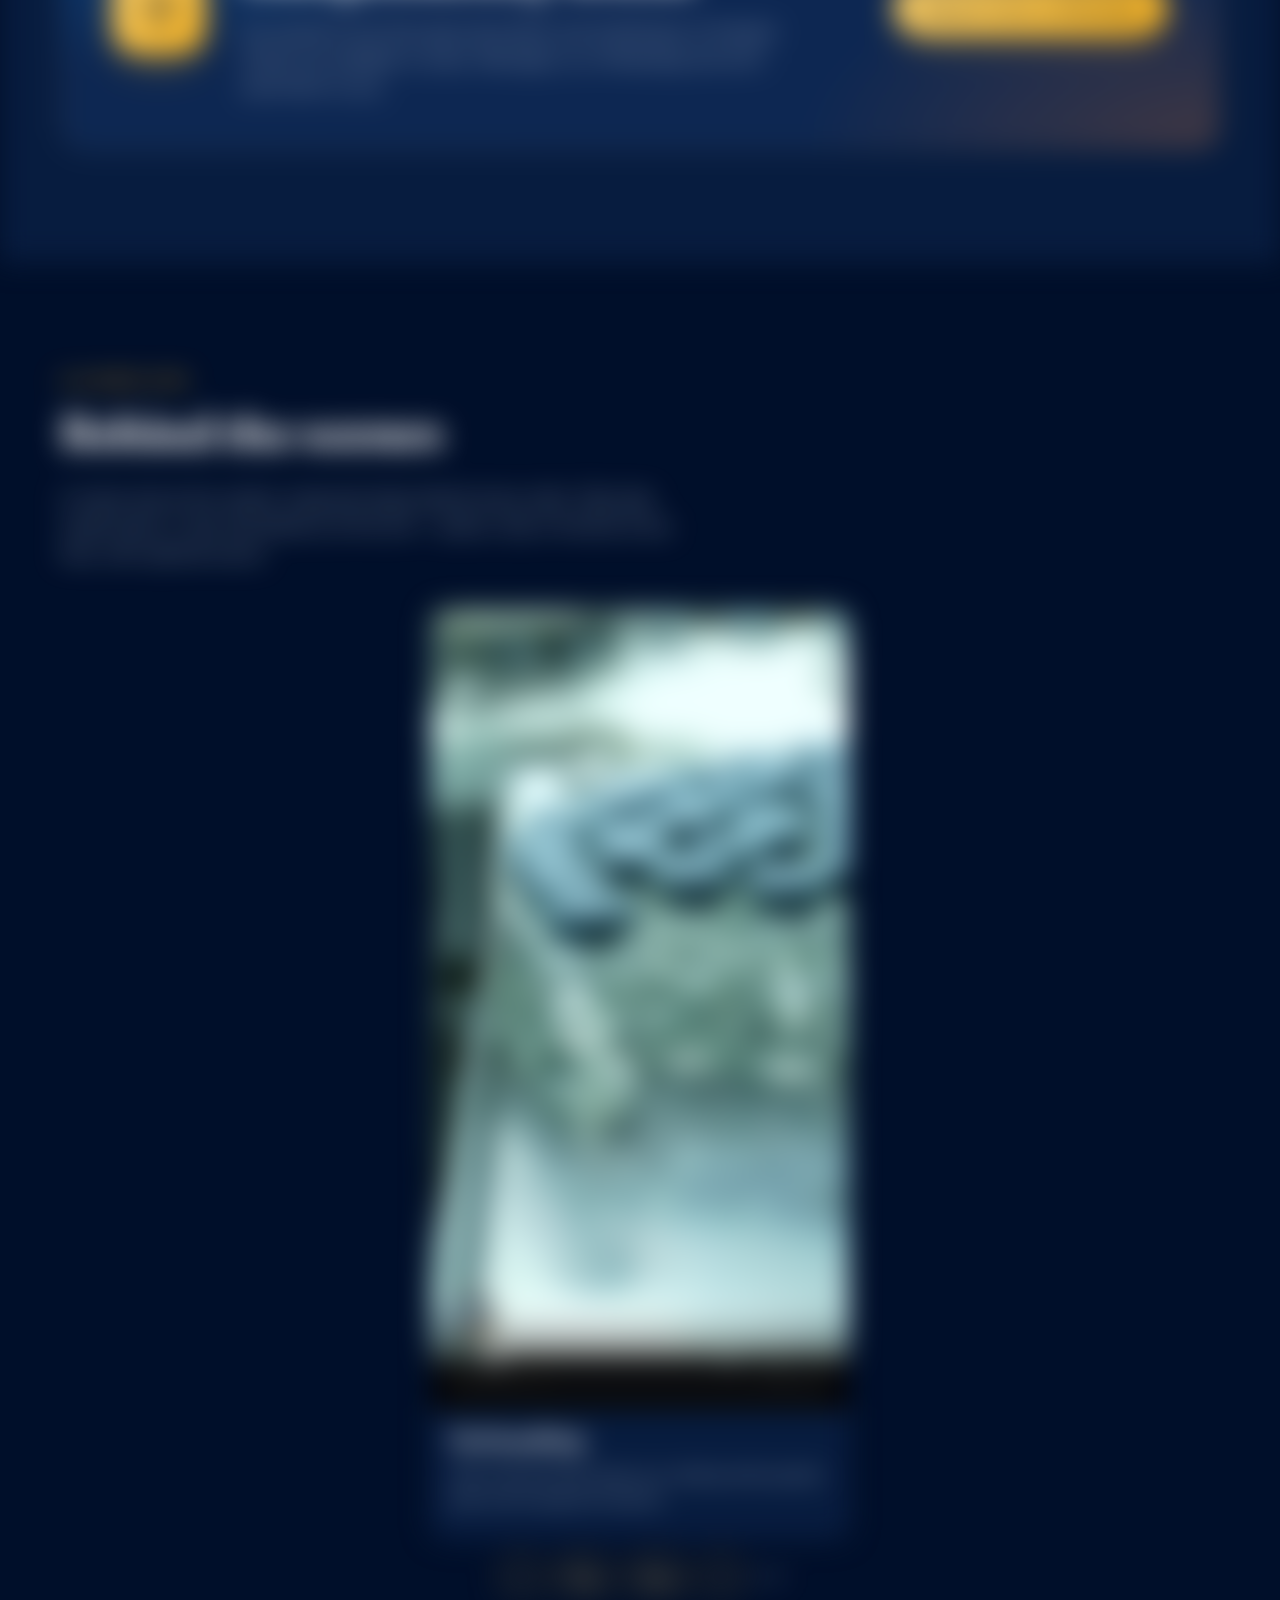
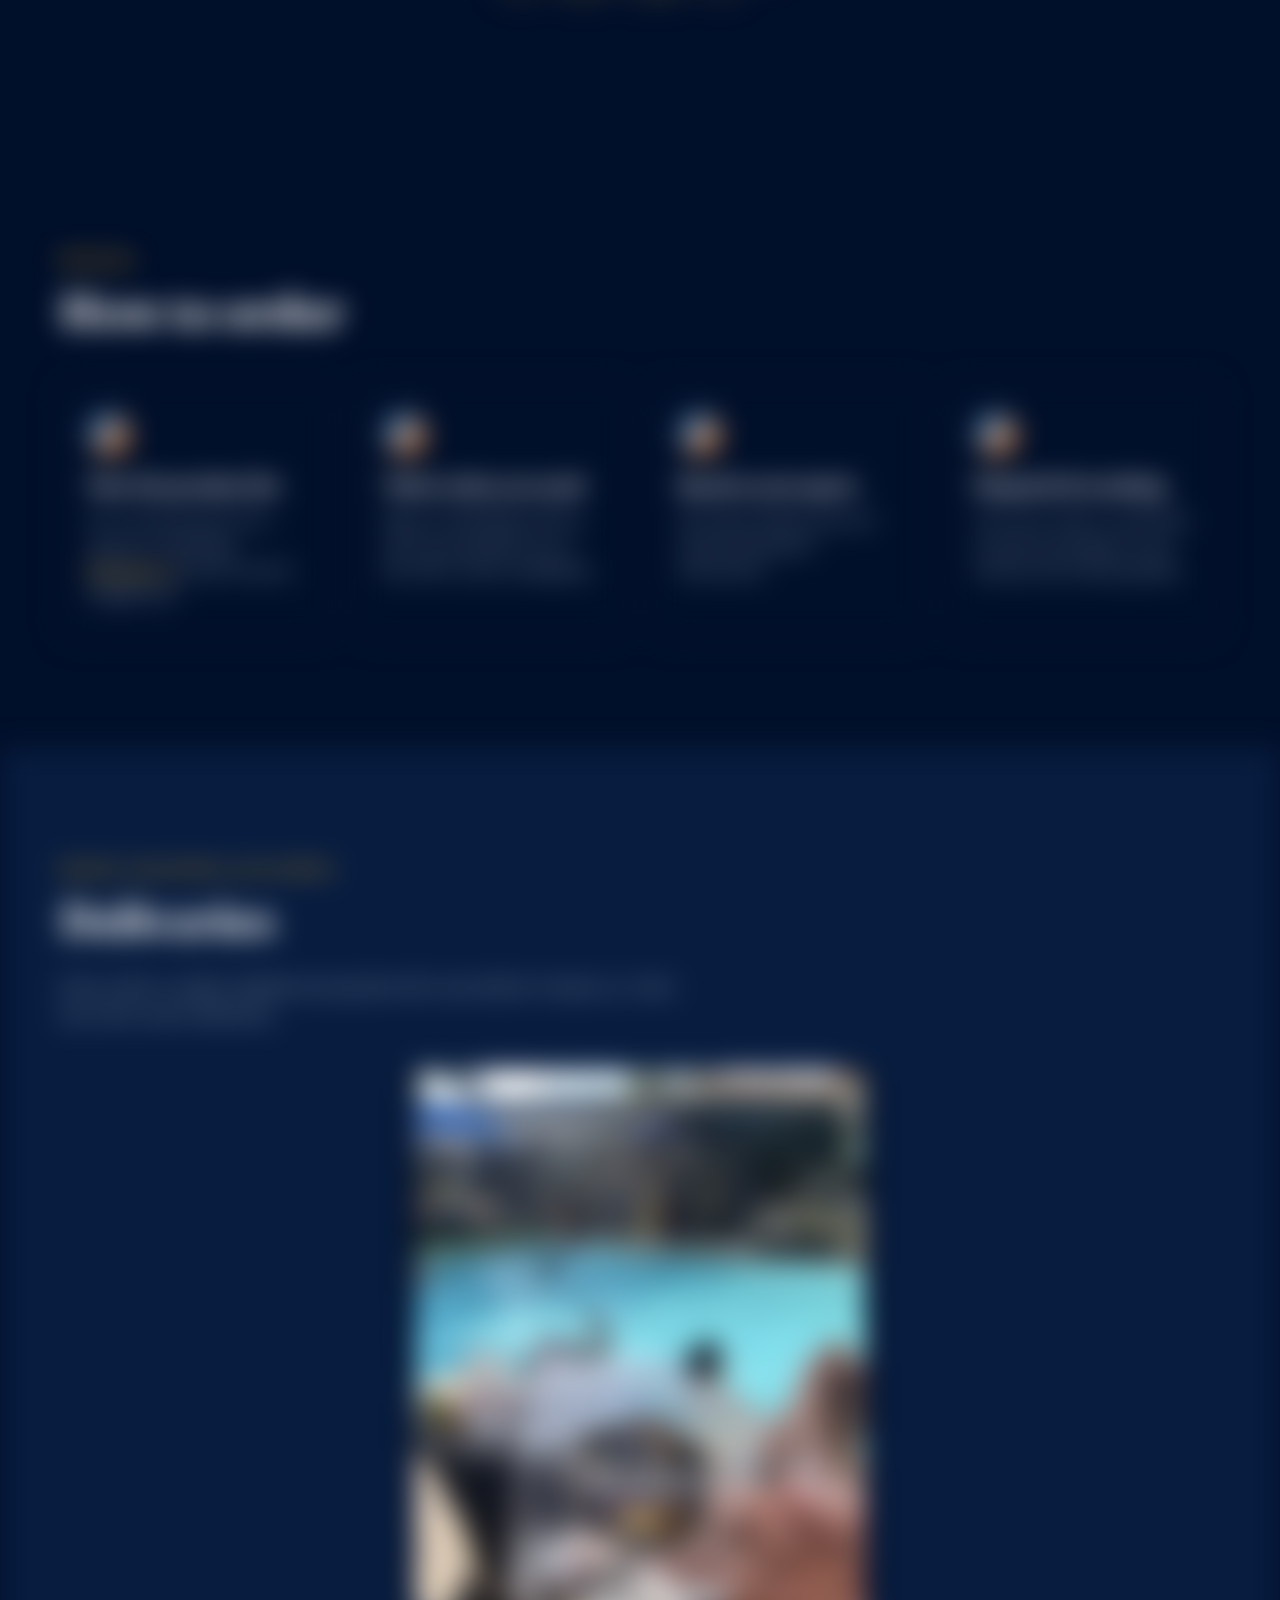
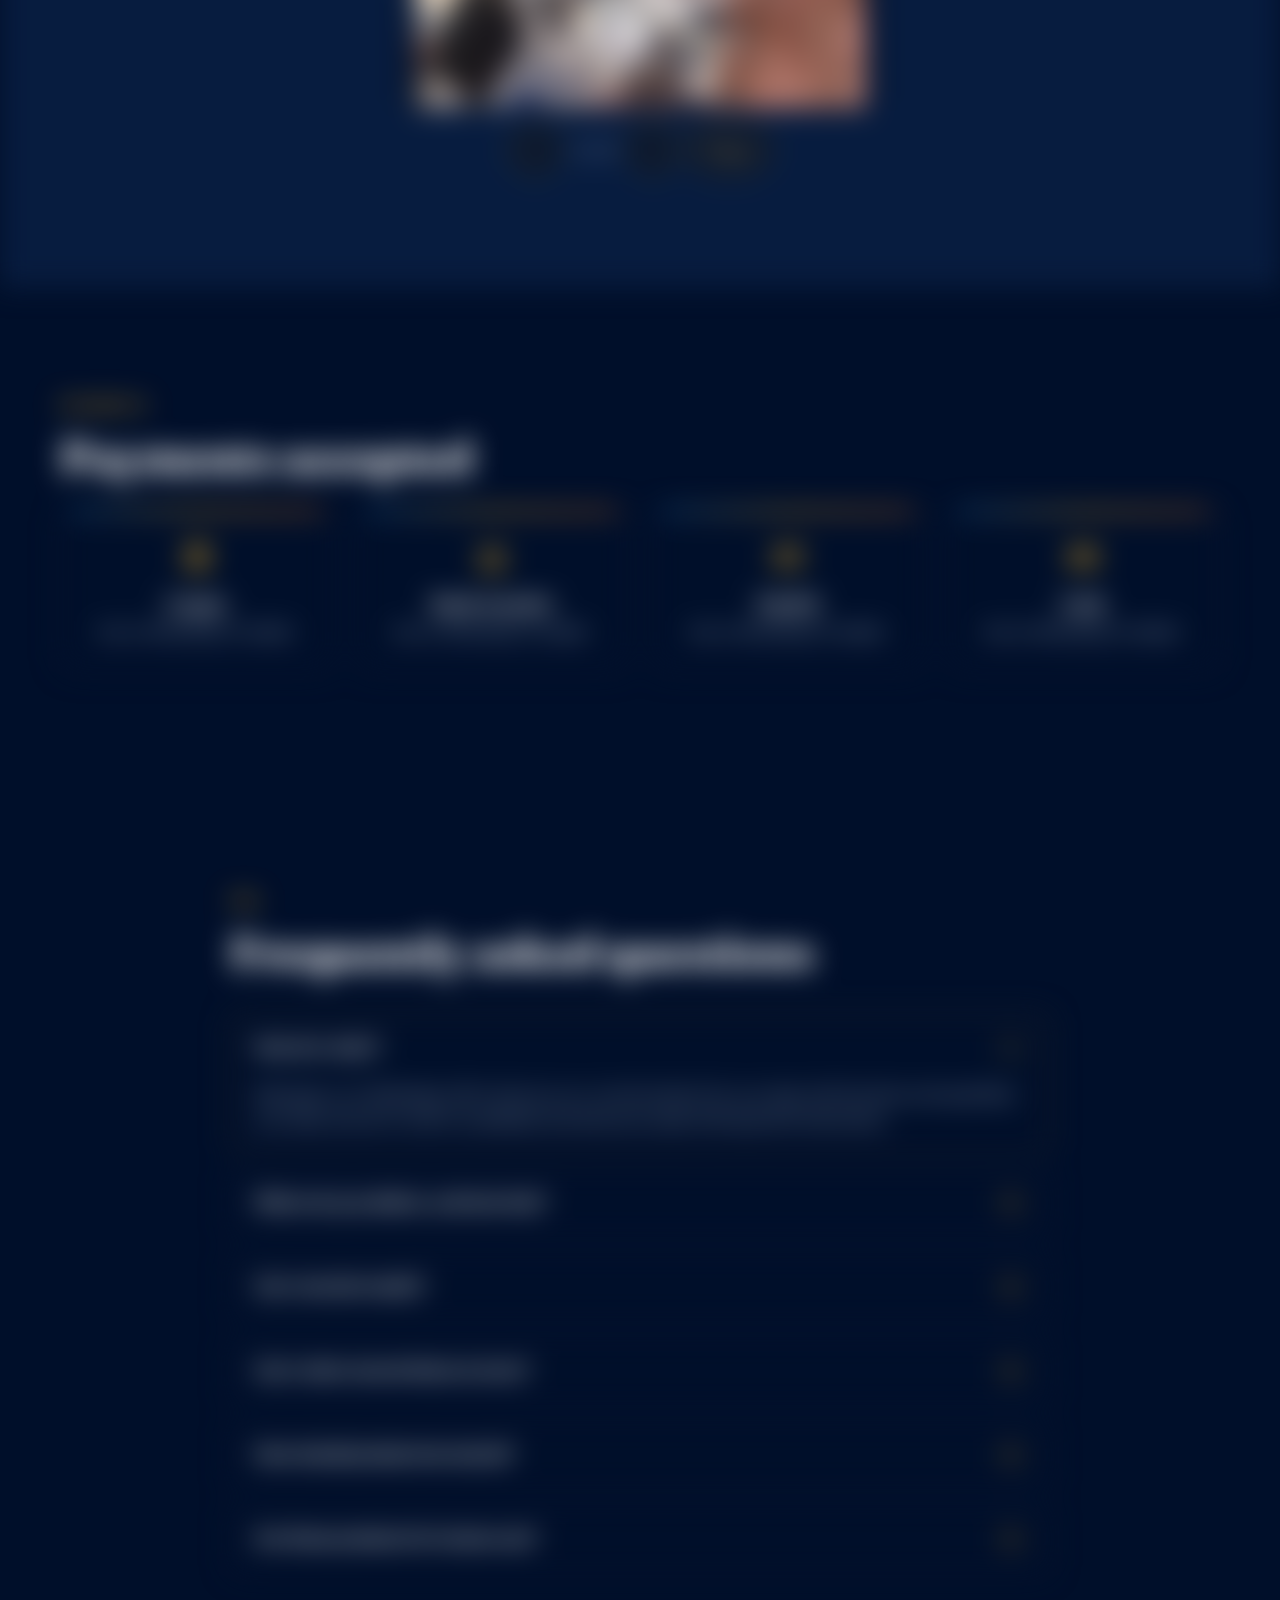
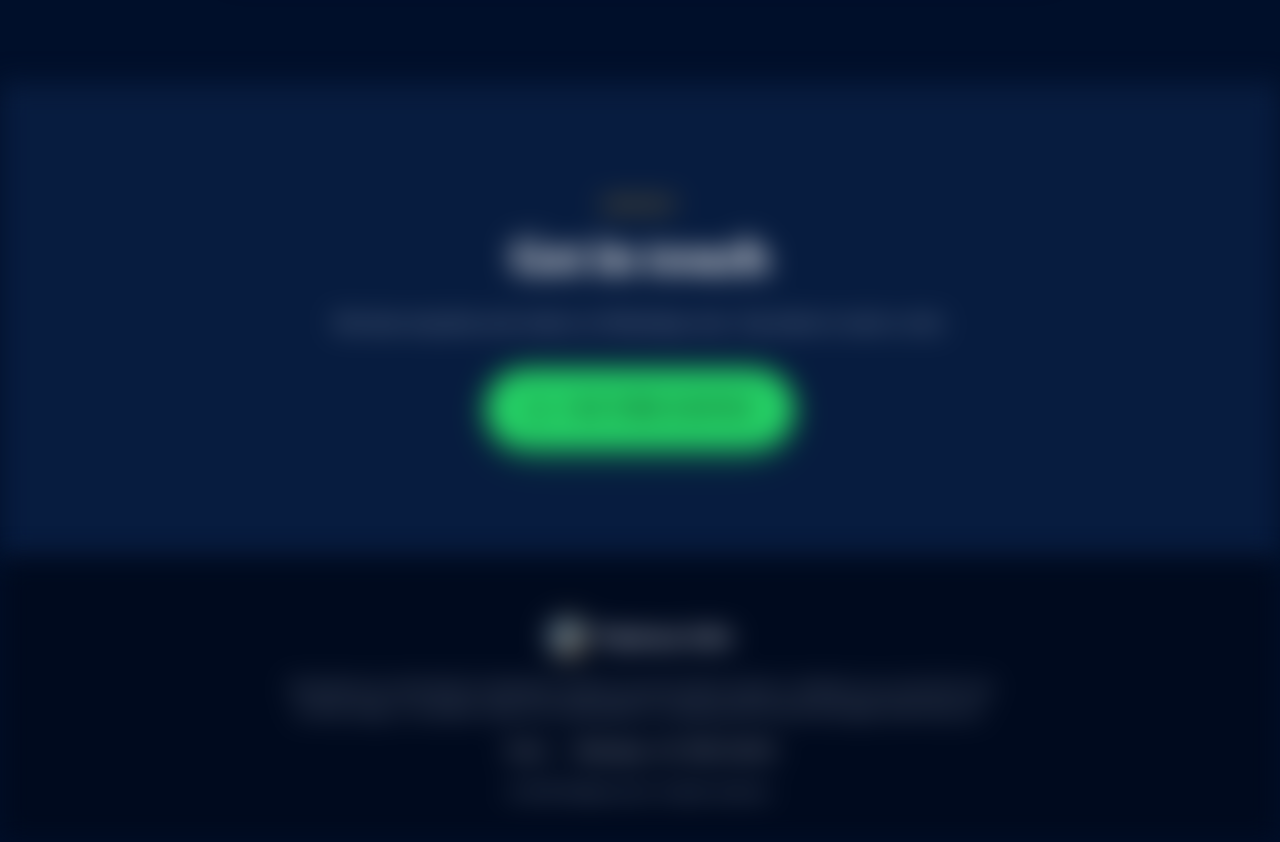
==== commit 788cbd2c: "Add four Behind the scenes clips to the video carousel" ====
--- a/index.html
+++ b/index.html
@@ -403,13 +403,61 @@
                 <p>Finished vials leave the rotating track and gather together on the steel table.</p>
               </div>
             </article>
+            <article class="scene-card" aria-labelledby="scene-vial-infeed-title">
+              <div class="scene-media">
+                <video controls muted playsinline preload="none" poster="assets/behind-scenes/vial-infeed-poster.jpg" width="464" height="888" aria-label="Vial infeed — video with optional machinery sound">
+                  <source src="assets/behind-scenes/vial-infeed.mp4" type="video/mp4">
+                  Your browser does not support embedded video. <a href="assets/behind-scenes/vial-infeed.mp4">Open Vial infeed video</a>.
+                </video>
+              </div>
+              <div class="scene-caption">
+                <h3 id="scene-vial-infeed-title">Vial infeed</h3>
+                <p>Empty glass vials move along the stainless conveyor and are guided into the machine.</p>
+              </div>
+            </article>
+            <article class="scene-card" aria-labelledby="scene-rack-storage-title">
+              <div class="scene-media">
+                <video controls muted playsinline preload="none" poster="assets/behind-scenes/rack-storage-poster.jpg" width="464" height="888" aria-label="Racked trays — video with optional machinery sound">
+                  <source src="assets/behind-scenes/rack-storage.mp4" type="video/mp4">
+                  Your browser does not support embedded video. <a href="assets/behind-scenes/rack-storage.mp4">Open Racked trays video</a>.
+                </video>
+              </div>
+              <div class="scene-caption">
+                <h3 id="scene-rack-storage-title">Racked trays</h3>
+                <p>Metal trays packed with stoppered vials rest in a multi-tier stainless rack.</p>
+              </div>
+            </article>
+            <article class="scene-card" aria-labelledby="scene-hand-packing-title">
+              <div class="scene-media">
+                <video controls muted playsinline preload="none" poster="assets/behind-scenes/hand-packing-poster.jpg" width="464" height="888" aria-label="Hand packing — video with optional machinery sound">
+                  <source src="assets/behind-scenes/hand-packing.mp4" type="video/mp4">
+                  Your browser does not support embedded video. <a href="assets/behind-scenes/hand-packing.mp4">Open Hand packing video</a>.
+                </video>
+              </div>
+              <div class="scene-caption">
+                <h3 id="scene-hand-packing-title">Hand packing</h3>
+                <p>Gloved hands set amber vials upright into a cardboard tray at the steel table.</p>
+              </div>
+            </article>
+            <article class="scene-card" aria-labelledby="scene-indexing-wheel-title">
+              <div class="scene-media">
+                <video controls muted playsinline preload="none" poster="assets/behind-scenes/indexing-wheel-poster.jpg" width="464" height="888" aria-label="Indexing wheel — video with optional machinery sound">
+                  <source src="assets/behind-scenes/indexing-wheel.mp4" type="video/mp4">
+                  Your browser does not support embedded video. <a href="assets/behind-scenes/indexing-wheel.mp4">Open Indexing wheel video</a>.
+                </video>
+              </div>
+              <div class="scene-caption">
+                <h3 id="scene-indexing-wheel-title">Indexing wheel</h3>
+                <p>Capped vials sit in a numbered circular track as the machine turns each one into place.</p>
+              </div>
+            </article>
           </div>
             <div class="scene-controls">
               <button type="button" data-scene-prev aria-label="Previous video">&#8592;</button>
               <button type="button" data-scene-play>Play</button>
               <button type="button" data-scene-stop>Stop</button>
               <button type="button" data-scene-next aria-label="Next video">&#8594;</button>
-              <span class="scene-count" aria-live="polite">1 / 7</span>
+              <span class="scene-count" aria-live="polite">1 / 11</span>
             </div>
             <p class="scene-status" role="status"></p>
           </div>
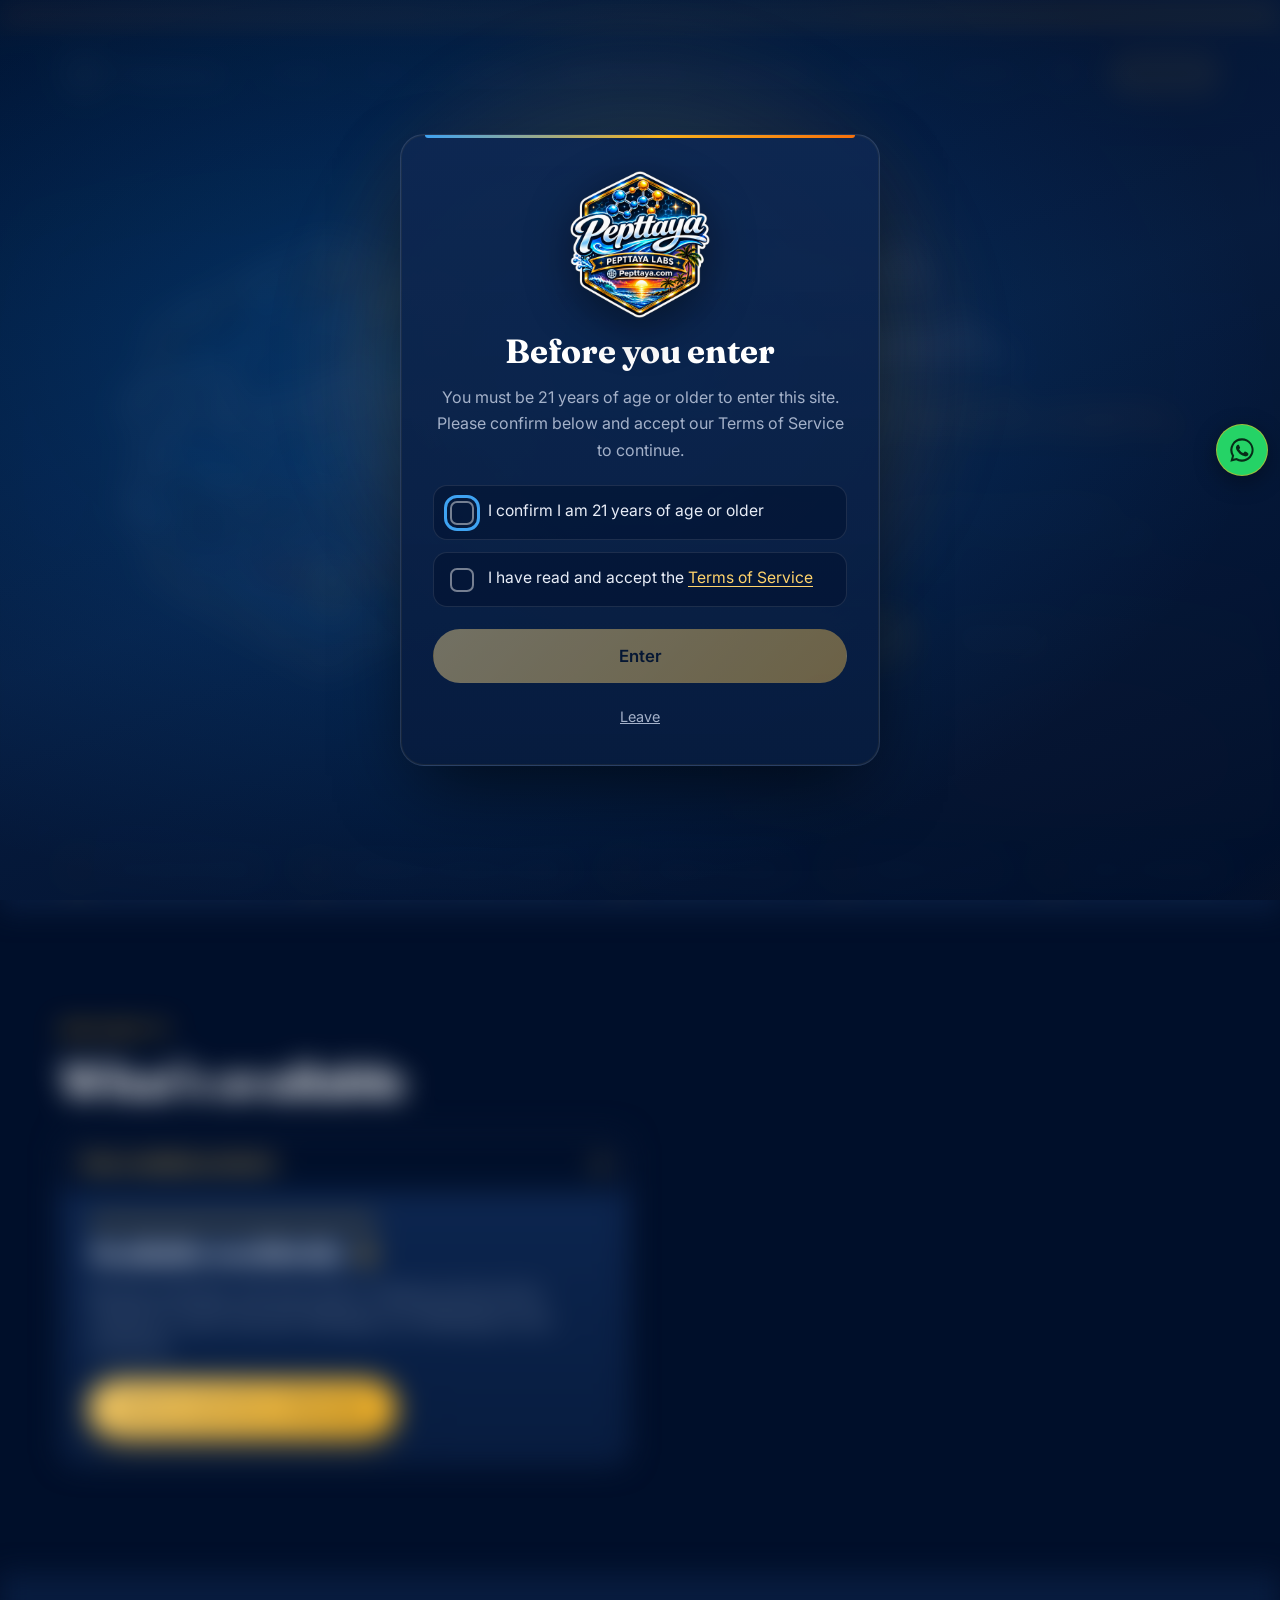
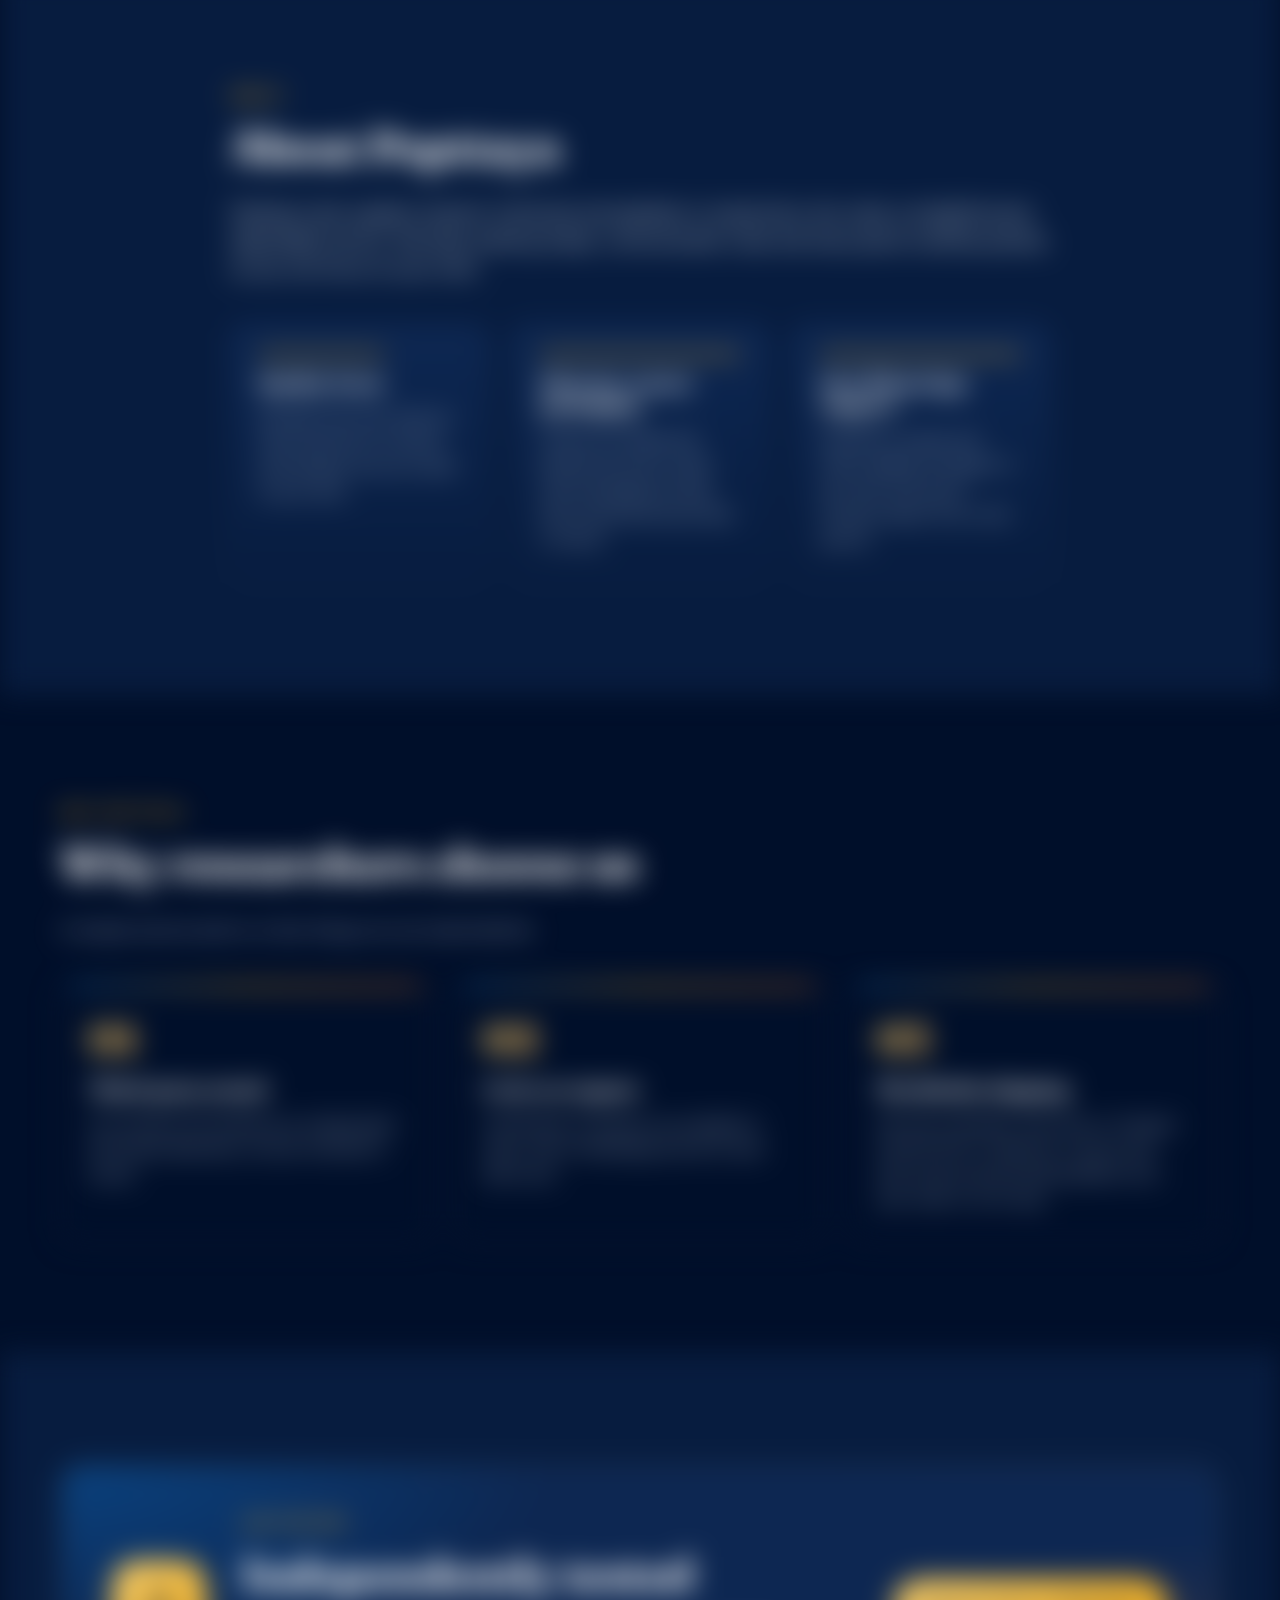
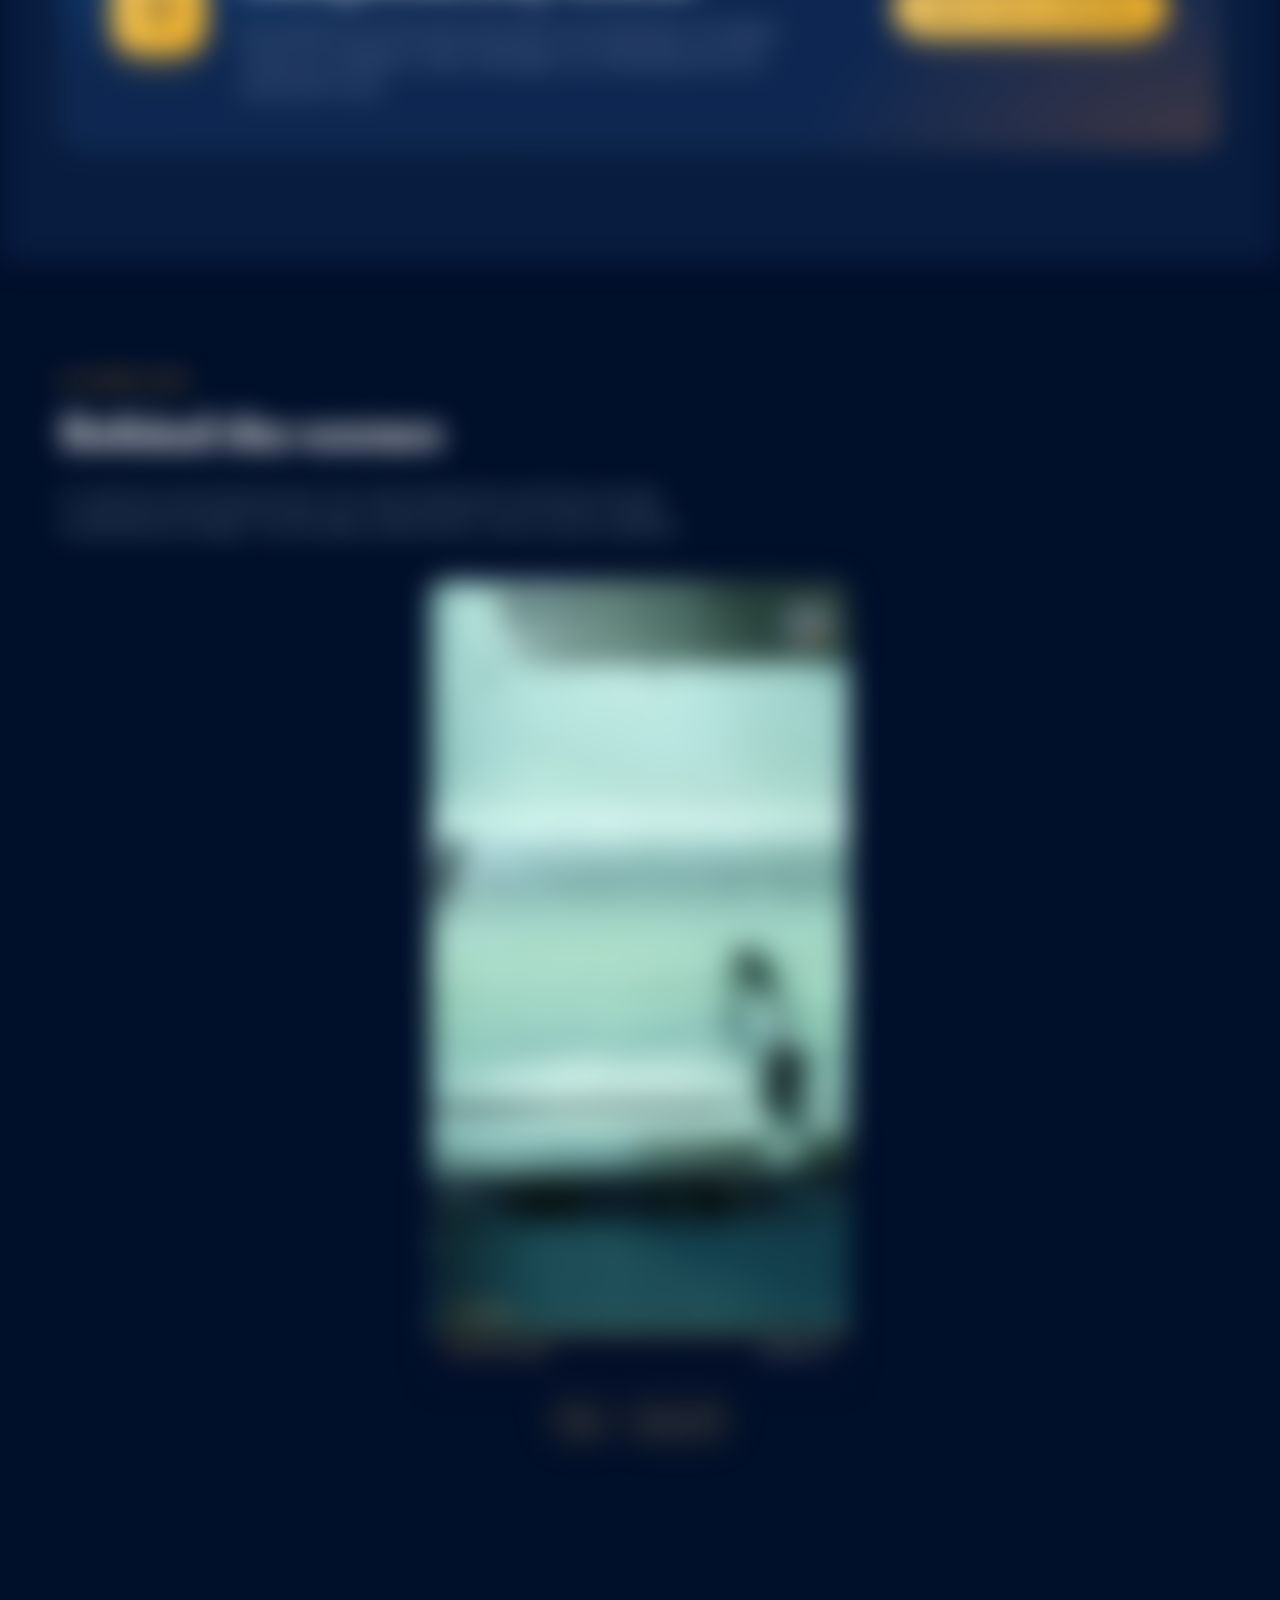
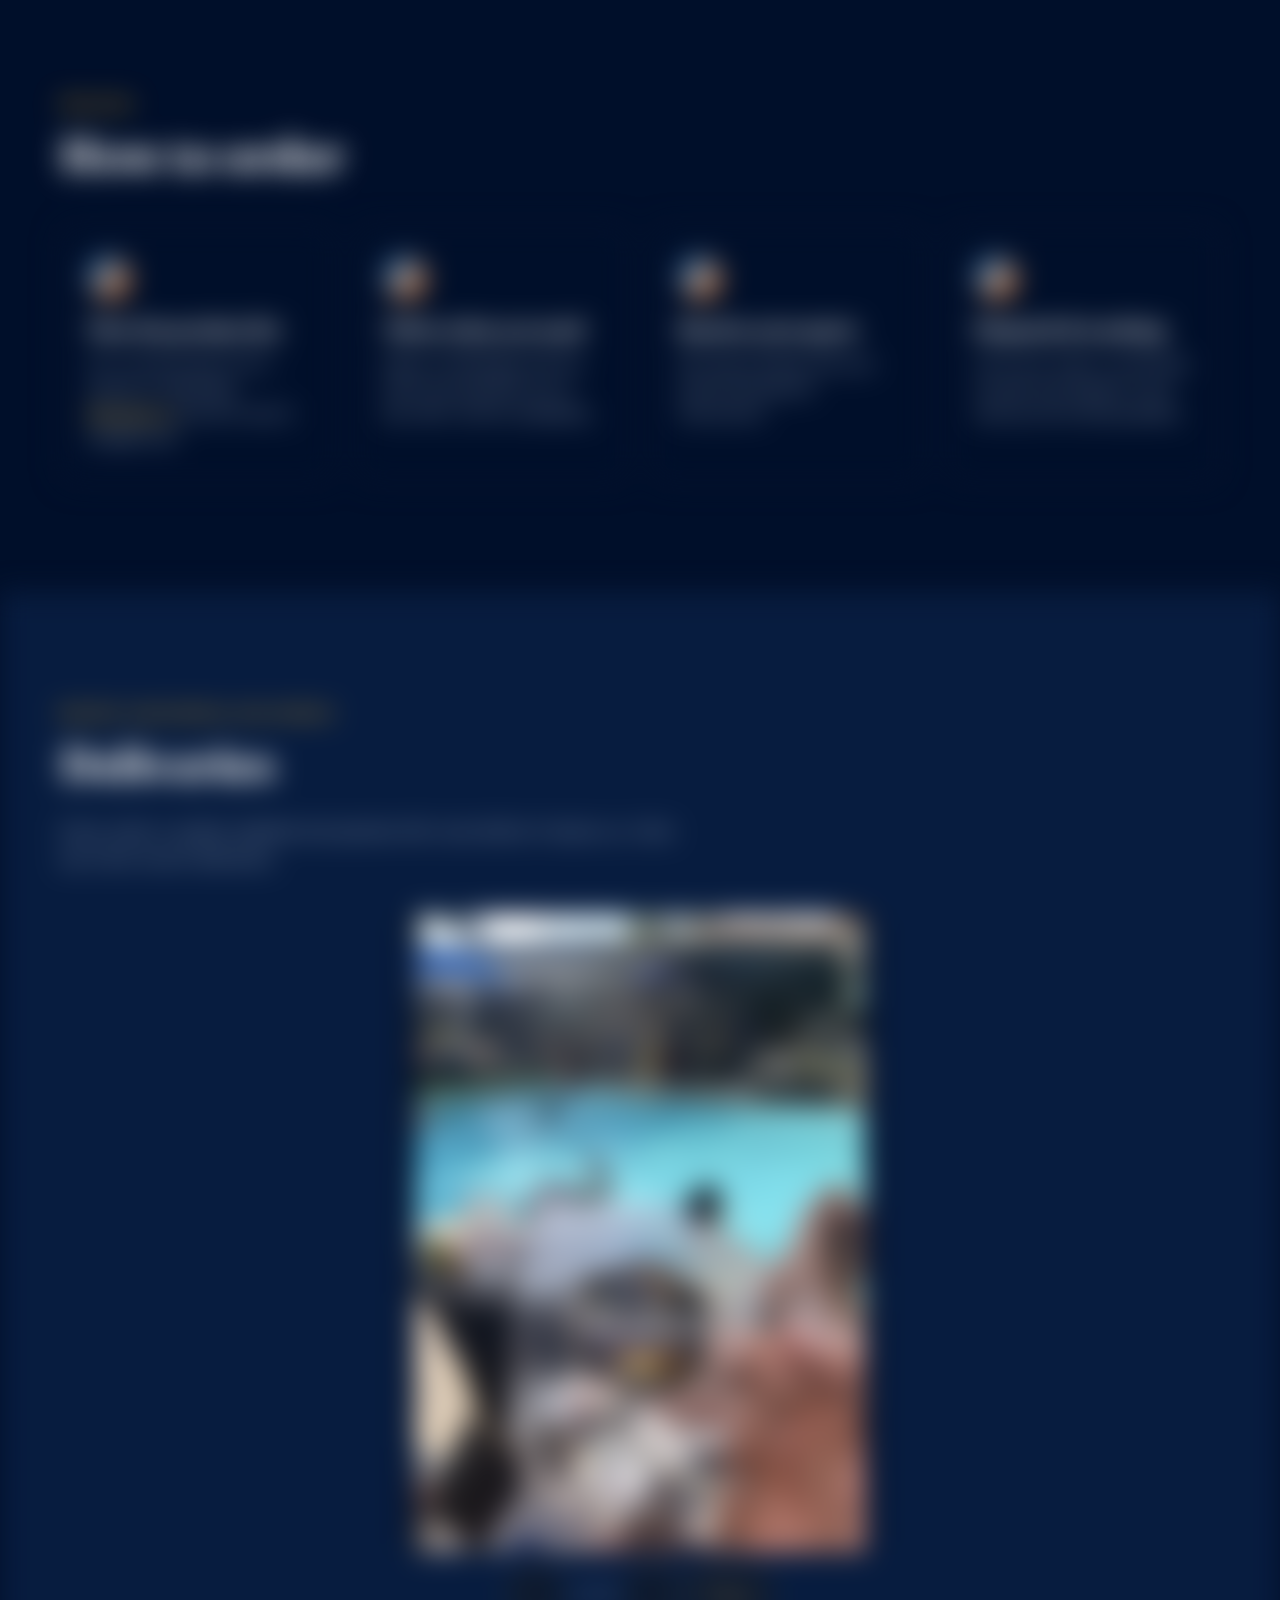
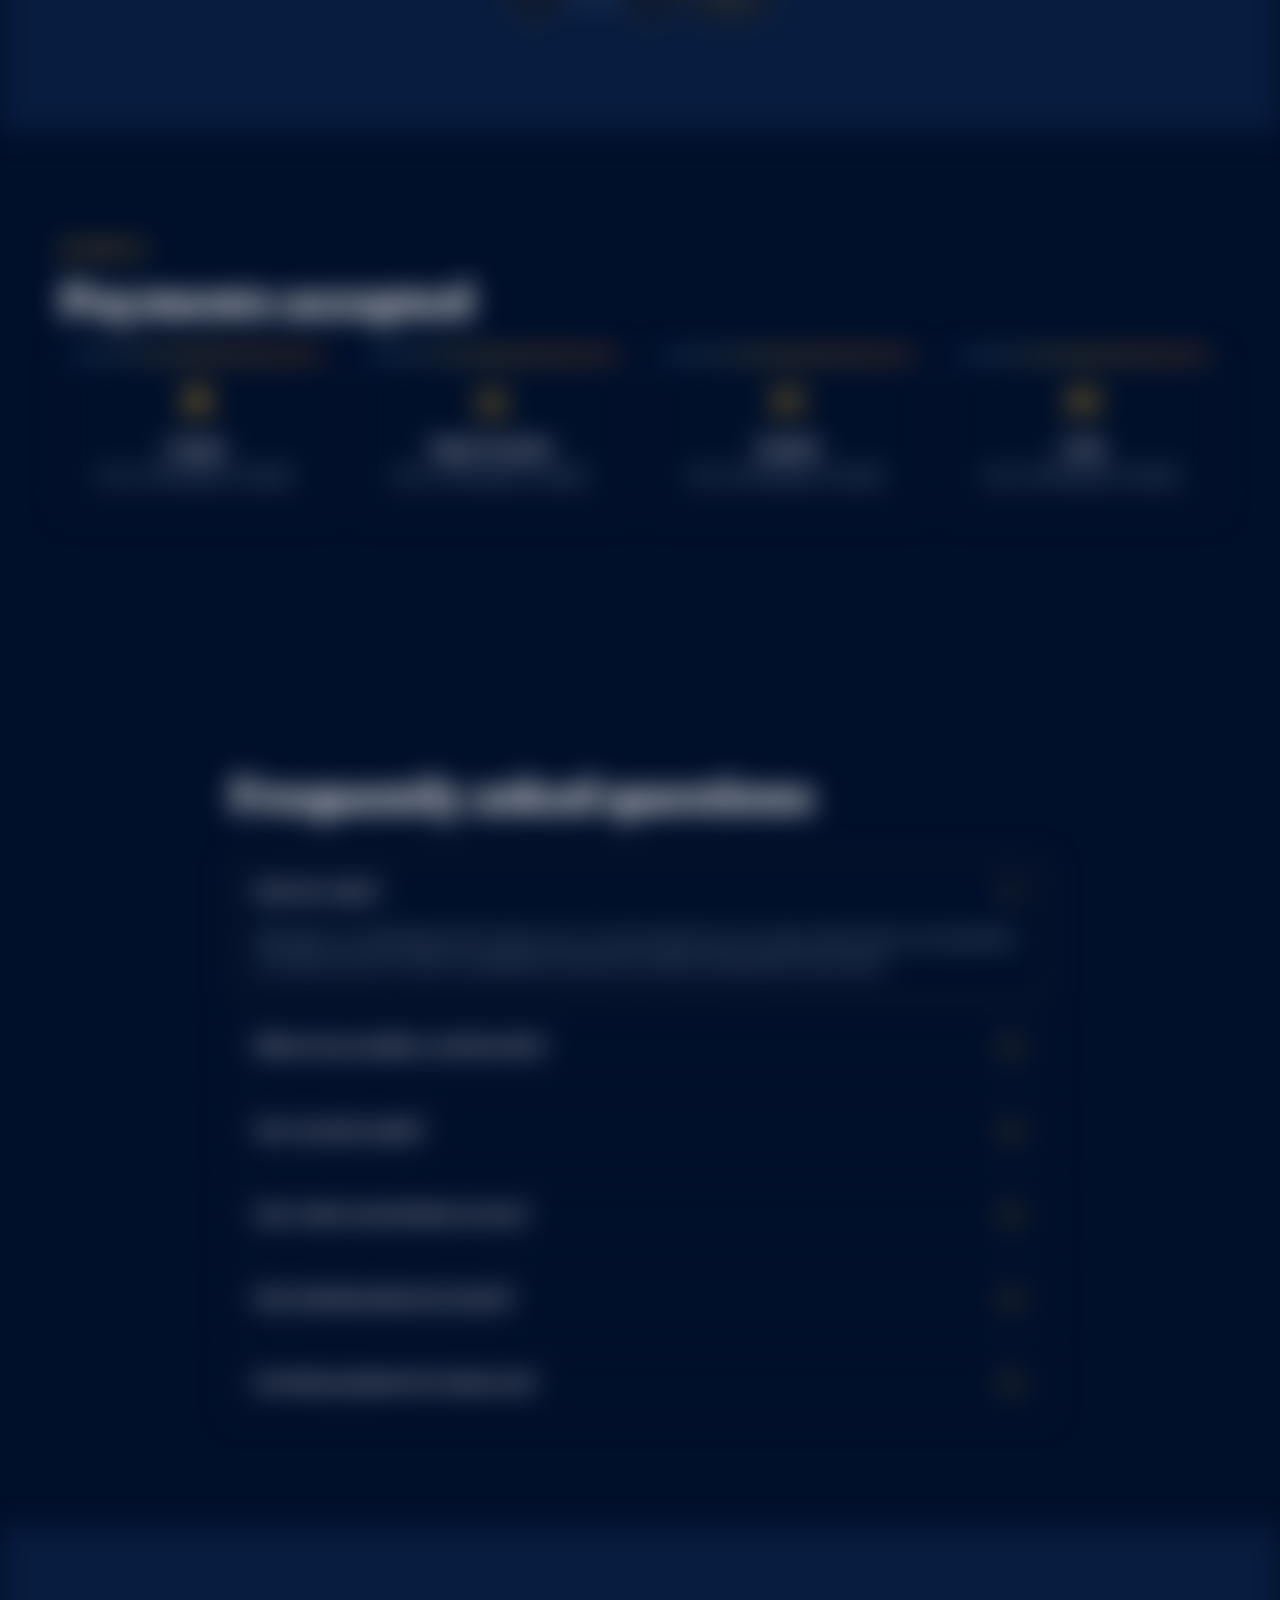
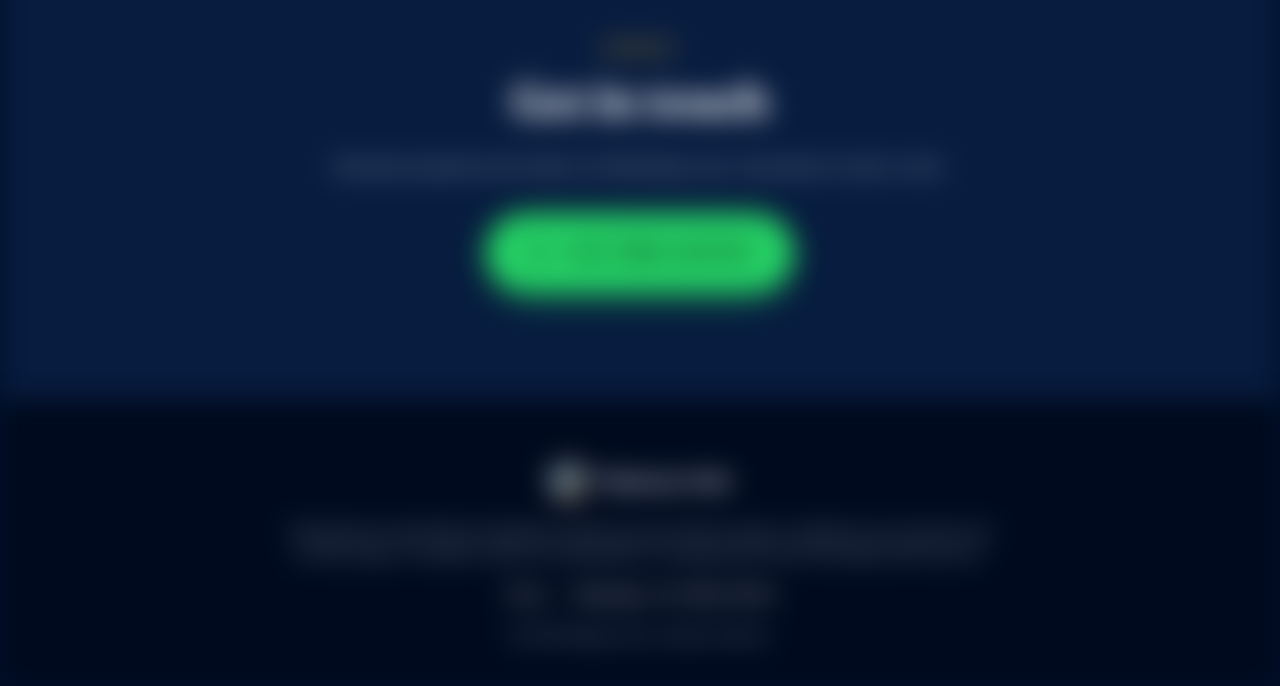
==== commit 5ebfa69c: "Replace Behind the scenes clips with one continuous factory tour" ====
--- a/index.html
+++ b/index.html
@@ -315,149 +315,17 @@
         <div class="container">
           <p class="eyebrow reveal">A closer look</p>
           <h2 class="reveal" id="behind-scenes-title">Behind the scenes</h2>
-          <p class="section-sub reveal">A closer look at the careful, measured steps behind every order. Clips play muted when in view and advance at the end — pause, stop or browse at any time, with optional sound.</p>
-          <!-- Add approved clips as scene-card slides; the carousel discovers them automatically. -->
-          <div class="scene-carousel" role="region" aria-roledescription="carousel" aria-label="Behind the scenes videos">
-          <div class="scene-grid">
-            <article class="scene-card" aria-labelledby="scene-vial-title">
-              <div class="scene-media">
-                <video controls muted playsinline preload="none" poster="assets/behind-scenes/vial-handling-poster.jpg" width="464" height="888" aria-label="Vial handling — video with optional machinery sound">
-                  <source src="assets/behind-scenes/vial-handling.mp4" type="video/mp4">
-                  Your browser does not support embedded video. <a href="assets/behind-scenes/vial-handling.mp4">Open Vial handling video</a>.
-                </video>
-              </div>
-              <div class="scene-caption">
-                <h3 id="scene-vial-title">Vial handling</h3>
-                <p>Clear vials find their place as a rotating wheel guides each one through the channel.</p>
-              </div>
-            </article>
-            <article class="scene-card" aria-labelledby="scene-tray-collection-title">
-              <div class="scene-media">
-                <video controls muted playsinline preload="none" poster="assets/behind-scenes/tray-collection-poster.jpg" width="464" height="888" aria-label="Tray collection — video with optional machinery sound">
-                  <source src="assets/behind-scenes/tray-collection.mp4" type="video/mp4">
-                  Your browser does not support embedded video. <a href="assets/behind-scenes/tray-collection.mp4">Open Tray collection video</a>.
-                </video>
-              </div>
-              <div class="scene-caption">
-                <h3 id="scene-tray-collection-title">Tray collection</h3>
-                <p>Steady, gloved hands gather vials into a neat tray, ready for the next step.</p>
-              </div>
-            </article>
-            <article class="scene-card" aria-labelledby="scene-conveyor-movement-title">
-              <div class="scene-media">
-                <video controls muted playsinline preload="none" poster="assets/behind-scenes/conveyor-movement-poster.jpg" width="464" height="888" aria-label="Conveyor movement — video with optional machinery sound">
-                  <source src="assets/behind-scenes/conveyor-movement.mp4" type="video/mp4">
-                  Your browser does not support embedded video. <a href="assets/behind-scenes/conveyor-movement.mp4">Open Conveyor movement video</a>.
-                </video>
-              </div>
-              <div class="scene-caption">
-                <h3 id="scene-conveyor-movement-title">Conveyor movement</h3>
-                <p>Capped vials travel the curve of the line, keeping an even pace along the guides.</p>
-              </div>
-            </article>
-            <article class="scene-card" aria-labelledby="scene-rotary-equipment-title">
-              <div class="scene-media">
-                <video controls muted playsinline preload="none" poster="assets/behind-scenes/rotary-equipment-poster.jpg" width="464" height="888" aria-label="Rotary equipment — video with optional machinery sound">
-                  <source src="assets/behind-scenes/rotary-equipment.mp4" type="video/mp4">
-                  Your browser does not support embedded video. <a href="assets/behind-scenes/rotary-equipment.mp4">Open Rotary equipment video</a>.
-                </video>
-              </div>
-              <div class="scene-caption">
-                <h3 id="scene-rotary-equipment-title">Rotary equipment</h3>
-                <p>A quiet turn of the star wheel brings each vial past the working head in sequence.</p>
-              </div>
-            </article>
-            <article class="scene-card" aria-labelledby="scene-star-wheel-feed-title">
-              <div class="scene-media">
-                <video controls muted playsinline preload="none" poster="assets/behind-scenes/star-wheel-feed-poster.jpg" width="464" height="888" aria-label="Star-wheel feed — video with optional machinery sound">
-                  <source src="assets/behind-scenes/star-wheel-feed.mp4" type="video/mp4">
-                  Your browser does not support embedded video. <a href="assets/behind-scenes/star-wheel-feed.mp4">Open Star-wheel feed video</a>.
-                </video>
-              </div>
-              <div class="scene-caption">
-                <h3 id="scene-star-wheel-feed-title">Star-wheel feed</h3>
-                <p>Notched wheels feed vials along a curved track with quiet, practiced rhythm.</p>
-              </div>
-            </article>
-            <article class="scene-card" aria-labelledby="scene-dispensing-head-title">
-              <div class="scene-media">
-                <video controls muted playsinline preload="none" poster="assets/behind-scenes/dispensing-head-poster.jpg" width="464" height="888" aria-label="Dispensing head — video with optional machinery sound">
-                  <source src="assets/behind-scenes/dispensing-head.mp4" type="video/mp4">
-                  Your browser does not support embedded video. <a href="assets/behind-scenes/dispensing-head.mp4">Open Dispensing head video</a>.
-                </video>
-              </div>
-              <div class="scene-caption">
-                <h3 id="scene-dispensing-head-title">Dispensing head</h3>
-                <p>A row of fine nozzles waits above empty vials as the platform turns beneath them.</p>
-              </div>
-            </article>
-            <article class="scene-card" aria-labelledby="scene-accumulation-table-title">
-              <div class="scene-media">
-                <video controls muted playsinline preload="none" poster="assets/behind-scenes/accumulation-table-poster.jpg" width="464" height="888" aria-label="Accumulation table — video with optional machinery sound">
-                  <source src="assets/behind-scenes/accumulation-table.mp4" type="video/mp4">
-                  Your browser does not support embedded video. <a href="assets/behind-scenes/accumulation-table.mp4">Open Accumulation table video</a>.
-                </video>
-              </div>
-              <div class="scene-caption">
-                <h3 id="scene-accumulation-table-title">Accumulation table</h3>
-                <p>Finished vials leave the rotating track and gather together on the steel table.</p>
-              </div>
-            </article>
-            <article class="scene-card" aria-labelledby="scene-vial-infeed-title">
-              <div class="scene-media">
-                <video controls muted playsinline preload="none" poster="assets/behind-scenes/vial-infeed-poster.jpg" width="464" height="888" aria-label="Vial infeed — video with optional machinery sound">
-                  <source src="assets/behind-scenes/vial-infeed.mp4" type="video/mp4">
-                  Your browser does not support embedded video. <a href="assets/behind-scenes/vial-infeed.mp4">Open Vial infeed video</a>.
-                </video>
-              </div>
-              <div class="scene-caption">
-                <h3 id="scene-vial-infeed-title">Vial infeed</h3>
-                <p>Empty glass vials move along the stainless conveyor and are guided into the machine.</p>
-              </div>
-            </article>
-            <article class="scene-card" aria-labelledby="scene-rack-storage-title">
-              <div class="scene-media">
-                <video controls muted playsinline preload="none" poster="assets/behind-scenes/rack-storage-poster.jpg" width="464" height="888" aria-label="Racked trays — video with optional machinery sound">
-                  <source src="assets/behind-scenes/rack-storage.mp4" type="video/mp4">
-                  Your browser does not support embedded video. <a href="assets/behind-scenes/rack-storage.mp4">Open Racked trays video</a>.
-                </video>
-              </div>
-              <div class="scene-caption">
-                <h3 id="scene-rack-storage-title">Racked trays</h3>
-                <p>Metal trays packed with stoppered vials rest in a multi-tier stainless rack.</p>
-              </div>
-            </article>
-            <article class="scene-card" aria-labelledby="scene-hand-packing-title">
-              <div class="scene-media">
-                <video controls muted playsinline preload="none" poster="assets/behind-scenes/hand-packing-poster.jpg" width="464" height="888" aria-label="Hand packing — video with optional machinery sound">
-                  <source src="assets/behind-scenes/hand-packing.mp4" type="video/mp4">
-                  Your browser does not support embedded video. <a href="assets/behind-scenes/hand-packing.mp4">Open Hand packing video</a>.
-                </video>
-              </div>
-              <div class="scene-caption">
-                <h3 id="scene-hand-packing-title">Hand packing</h3>
-                <p>Gloved hands set amber vials upright into a cardboard tray at the steel table.</p>
-              </div>
-            </article>
-            <article class="scene-card" aria-labelledby="scene-indexing-wheel-title">
-              <div class="scene-media">
-                <video controls muted playsinline preload="none" poster="assets/behind-scenes/indexing-wheel-poster.jpg" width="464" height="888" aria-label="Indexing wheel — video with optional machinery sound">
-                  <source src="assets/behind-scenes/indexing-wheel.mp4" type="video/mp4">
-                  Your browser does not support embedded video. <a href="assets/behind-scenes/indexing-wheel.mp4">Open Indexing wheel video</a>.
-                </video>
-              </div>
-              <div class="scene-caption">
-                <h3 id="scene-indexing-wheel-title">Indexing wheel</h3>
-                <p>Capped vials sit in a numbered circular track as the machine turns each one into place.</p>
-              </div>
-            </article>
-          </div>
+          <p class="section-sub reveal">A continuous look along the line, from vials entering the machinery through to packing and storage. The film plays muted when in view; sound is optional.</p>
+          <div class="scene-player" role="region" aria-label="Behind the scenes factory tour">
+            <div class="scene-media">
+              <video id="factory-tour" muted playsinline loop preload="metadata" poster="assets/behind-scenes/factory-tour-poster.jpg" width="464" height="888" aria-label="Behind the scenes factory tour, with optional machinery sound">
+                <source src="assets/behind-scenes/factory-tour.mp4" type="video/mp4">
+                Your browser does not support embedded video. <a href="assets/behind-scenes/factory-tour.mp4">Open the factory tour video</a>.
+              </video>
+            </div>
             <div class="scene-controls">
-              <button type="button" data-scene-prev aria-label="Previous video">&#8592;</button>
               <button type="button" data-scene-play>Play</button>
-              <button type="button" data-scene-stop>Stop</button>
-              <button type="button" data-scene-next aria-label="Next video">&#8594;</button>
-              <span class="scene-count" aria-live="polite">1 / 11</span>
+              <button type="button" data-scene-sound aria-pressed="false">Sound off</button>
             </div>
             <p class="scene-status" role="status"></p>
           </div>
--- a/styles.css
+++ b/styles.css
@@ -434,21 +434,14 @@
 html.gate-open .floating-whatsapp { z-index: 1010; }
 .delivery-carousel { scroll-margin-bottom: 90px; }
 
-/* Behind the scenes: a single end-driven video carousel. */
-.scene-carousel { max-width: 420px; width: 100%; margin-inline: auto; }
-.scene-grid { display: grid; border: 1px solid var(--line); border-radius: var(--radius); overflow: hidden; background: var(--navy); }
-.scene-card { grid-area: 1 / 1; min-width: 0; opacity: 0; visibility: hidden; pointer-events: none; transition: opacity 450ms ease, visibility 0s linear 450ms; }
-.scene-card.is-active { opacity: 1; visibility: visible; pointer-events: auto; transition-delay: 0s; z-index: 1; }
-.scene-media { aspect-ratio: 464 / 888; background: var(--navy); }
-.scene-media video { display: block; width: 100%; height: 100%; object-fit: contain; }
+/* Behind the scenes: one continuous factory-tour film. */
+.scene-player { max-width: 420px; width: 100%; margin-inline: auto; }
+.scene-media { aspect-ratio: 464 / 888; background: var(--navy); border: 1px solid var(--line); border-radius: var(--radius); overflow: hidden; }
+.scene-media video { display: block; width: 100%; height: 100%; object-fit: contain; cursor: pointer; }
 .scene-media video:focus-visible { outline: 3px solid var(--gold); outline-offset: -3px; }
-.scene-caption { padding: 18px; min-height: 130px; border-top: 1px solid rgba(249, 179, 29, .3); background: var(--navy-2); }
-.scene-caption h3 { font-size: 1.25rem; }
-.scene-caption p { color: var(--muted); margin: 0; font-size: .92rem; }
 .scene-controls { display: flex; justify-content: center; align-items: center; flex-wrap: wrap; gap: 8px; margin-top: 14px; }
-.scene-controls button { min-width: 44px; min-height: 44px; border: 1px solid var(--gold); border-radius: 999px; padding: 8px 14px; background: var(--navy); color: var(--gold-soft); font: inherit; cursor: pointer; }
+.scene-controls button { min-width: 44px; min-height: 44px; border: 1px solid var(--gold); border-radius: 999px; padding: 8px 16px; background: var(--navy); color: var(--gold-soft); font: inherit; cursor: pointer; }
 .scene-controls button:hover { background: var(--navy-3); }
 .scene-controls button:focus-visible { outline: 3px solid var(--gold); outline-offset: 3px; }
-.scene-count, .scene-status { color: var(--muted); font-size: .85rem; text-align: center; }
-.scene-status { min-height: 1.5em; margin: 10px 0 0; }
-@media (prefers-reduced-motion: reduce) { .scene-card { transition: none; } }
+.scene-controls button[aria-pressed="true"] { background: rgba(249, 179, 29, .12); }
+.scene-status { color: var(--muted); font-size: .85rem; text-align: center; min-height: 1.5em; margin: 10px 0 0; }
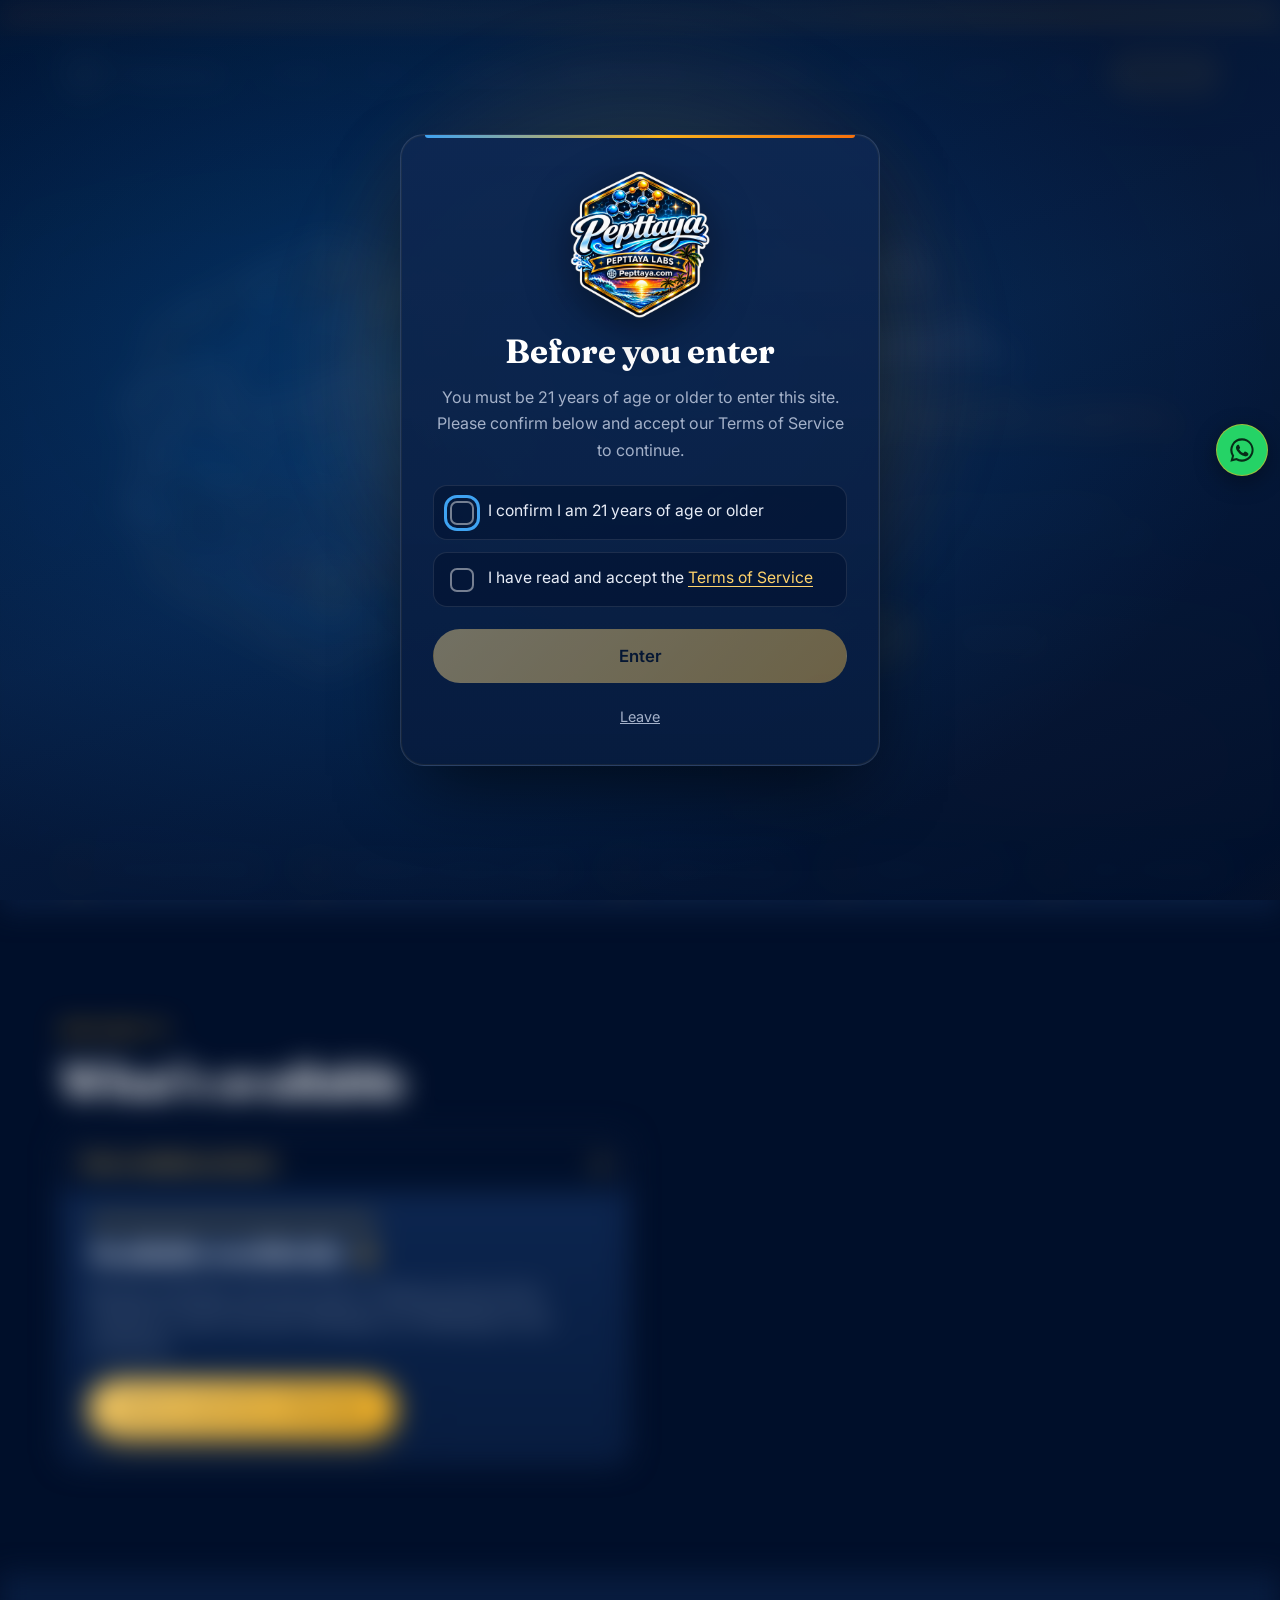
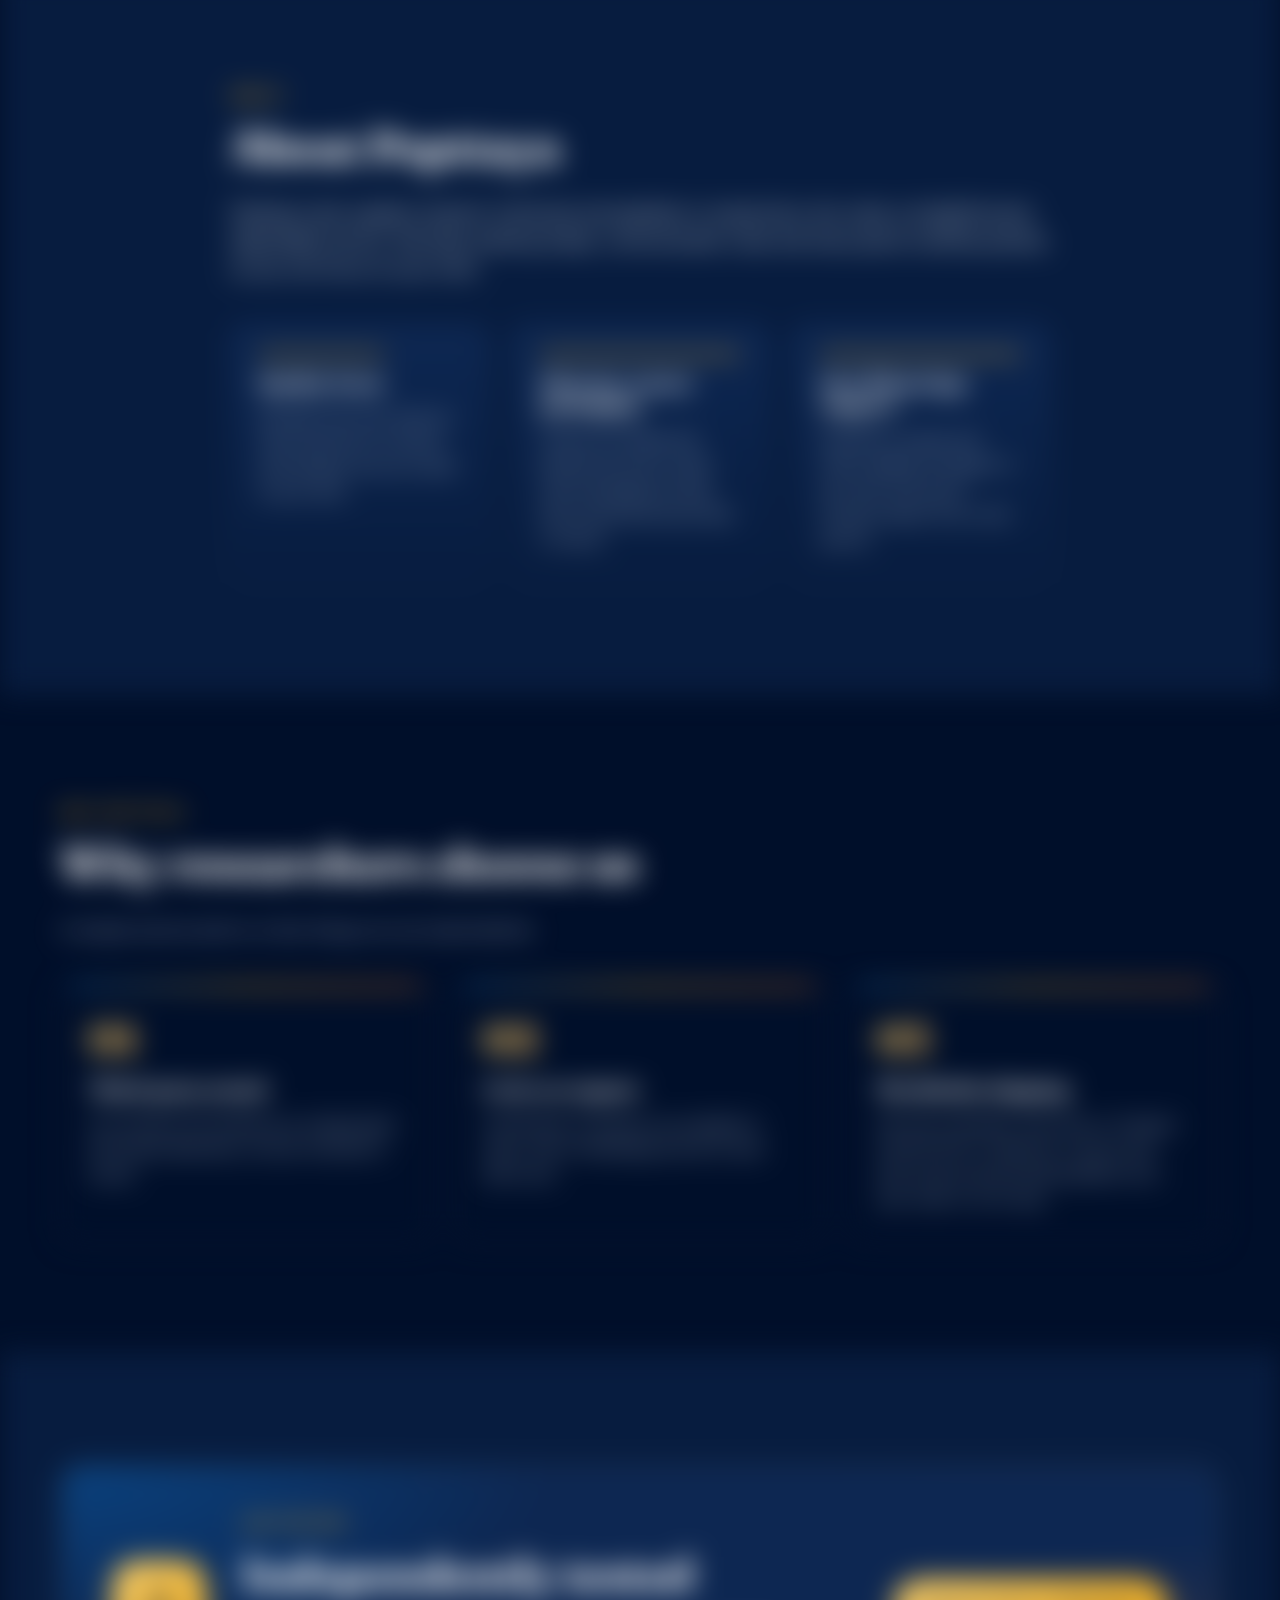
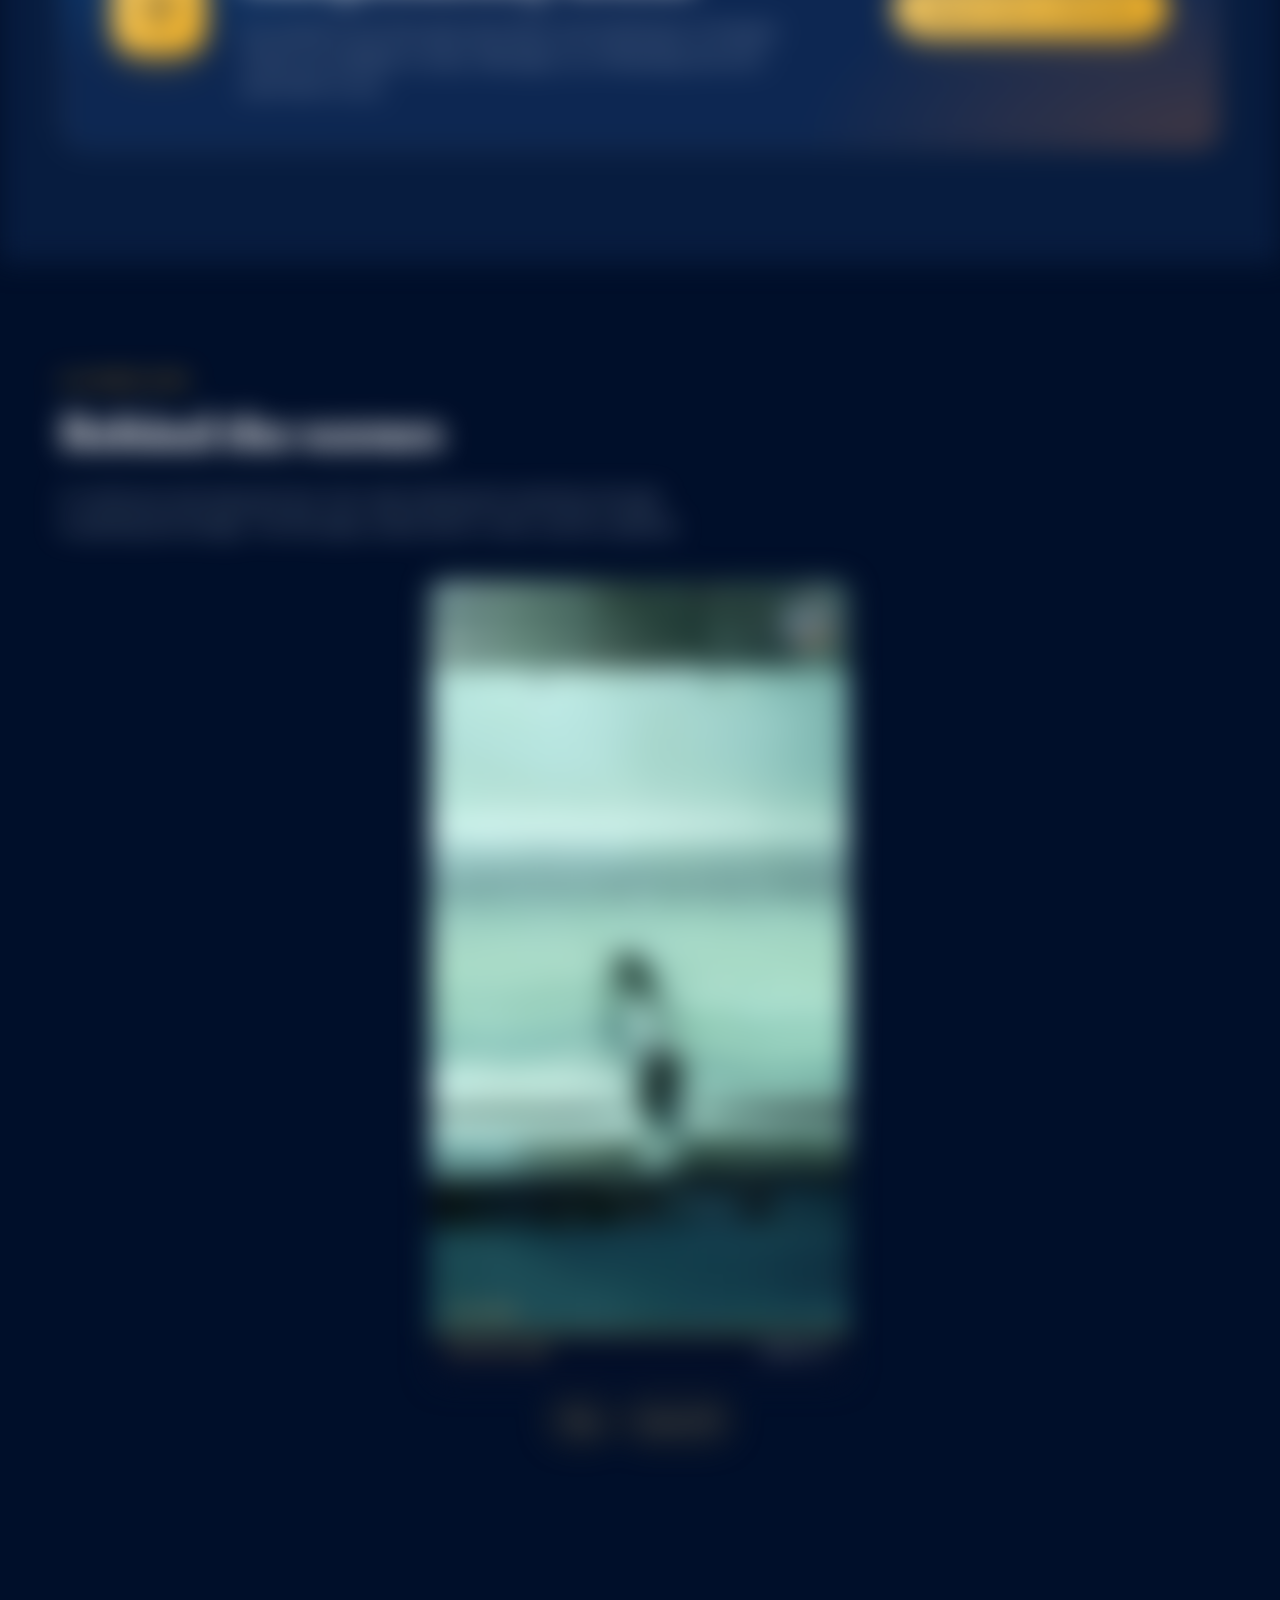
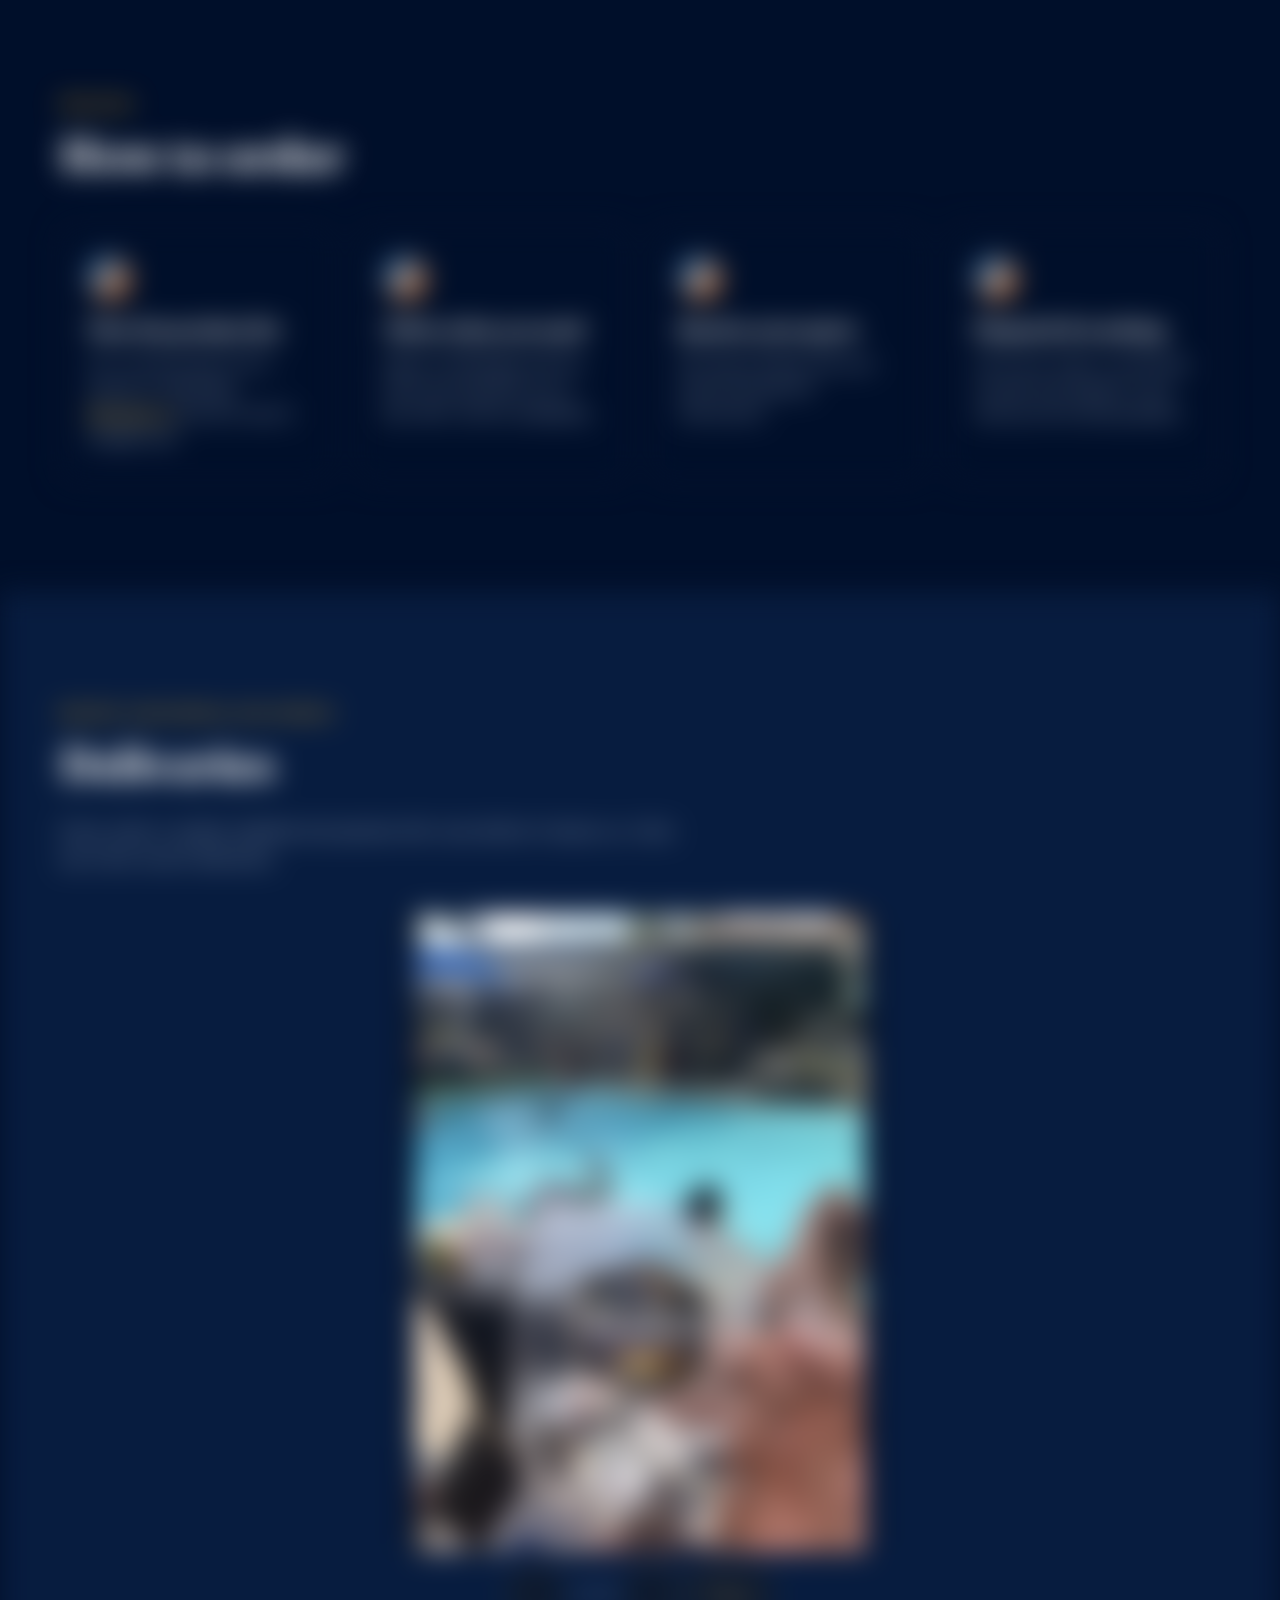
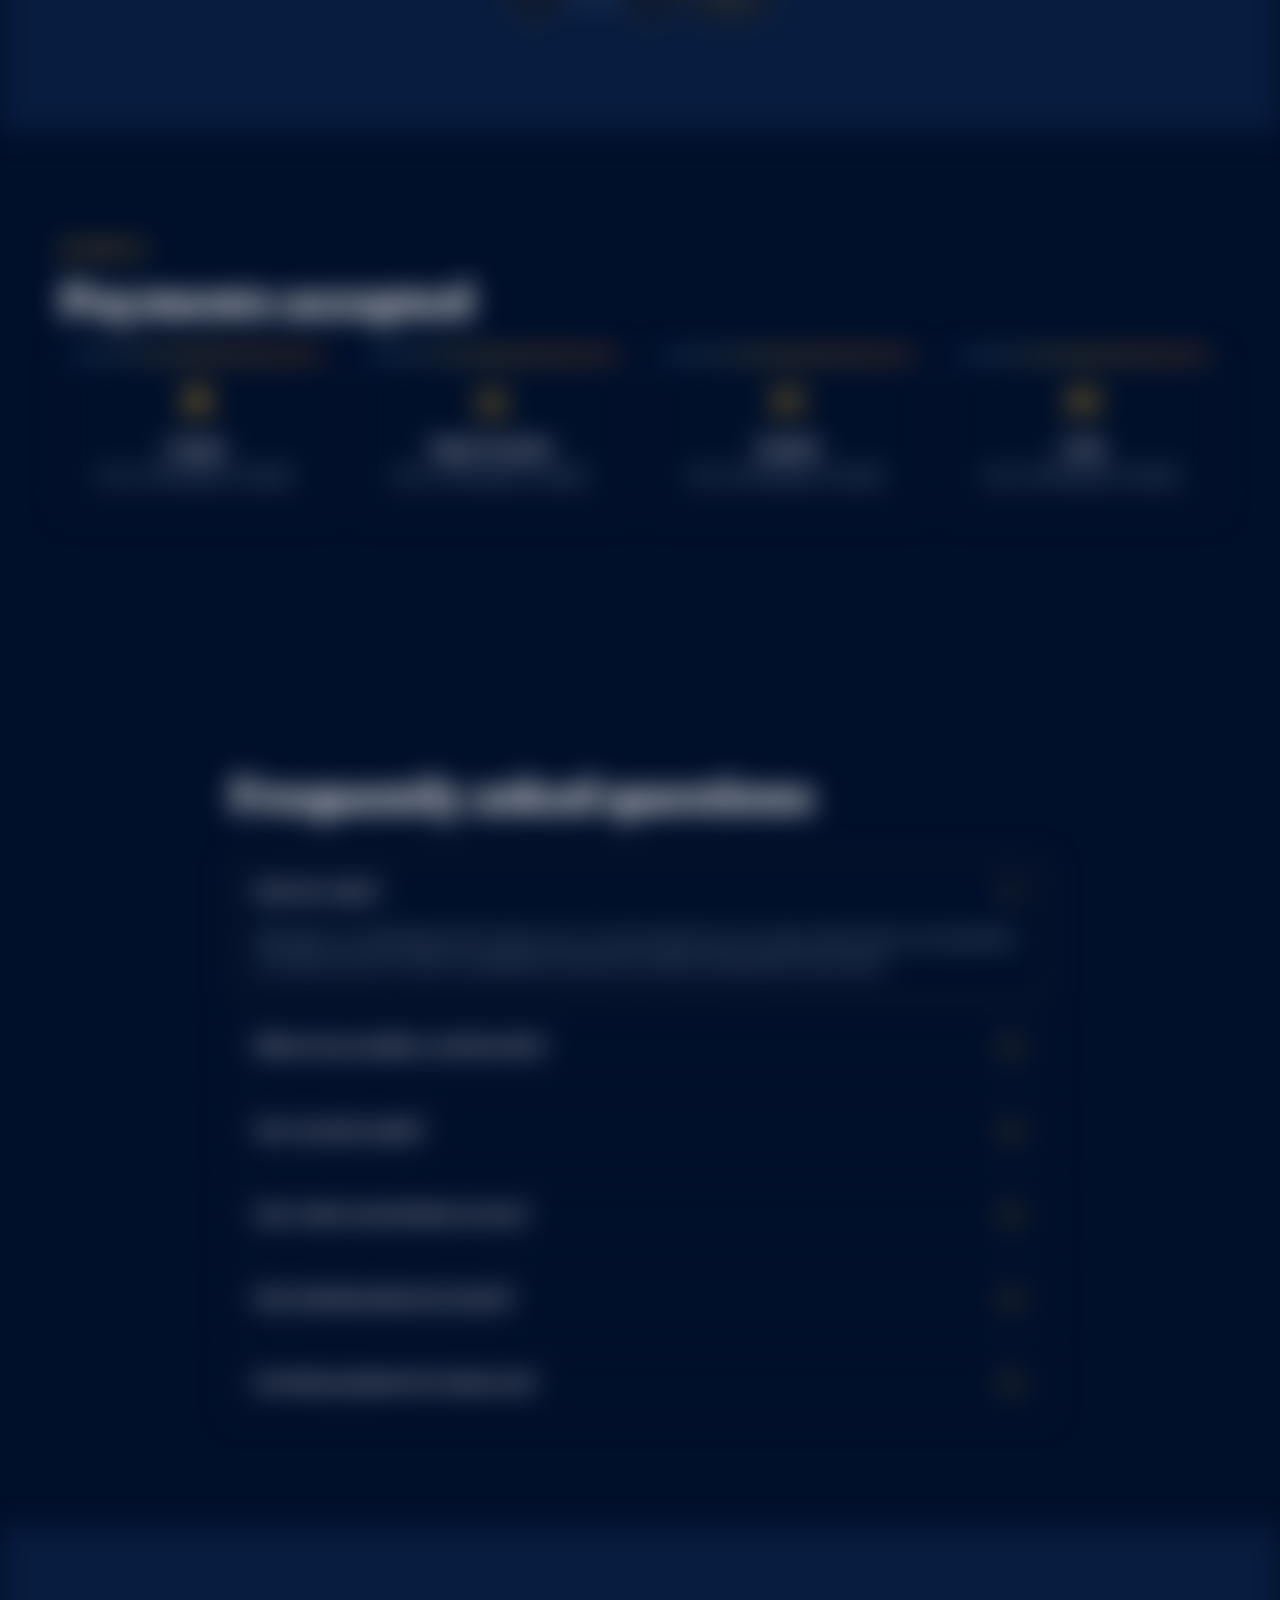
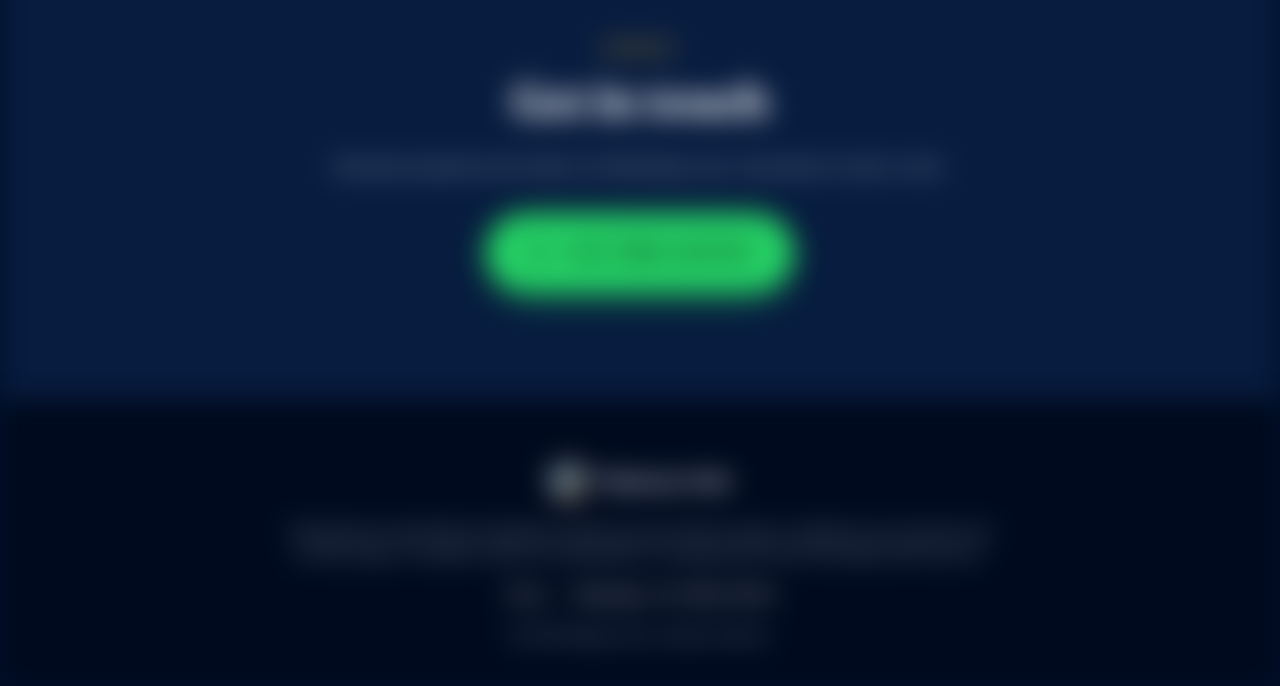
==== commit 3a4cd499: "Compress product gallery PNGs to 400px WebP for mobile" ====
--- a/index.html
+++ b/index.html
@@ -207,21 +207,21 @@
                 <img src="assets/IMG_0444.webp" alt="Pepttaya research product 4" loading="lazy" width="200" height="200">
                 <img src="assets/IMG_0445.webp" alt="Pepttaya research product 5" loading="lazy" width="200" height="200">
                 <img src="assets/IMG_0446.webp" alt="Pepttaya research product 6" loading="lazy" width="200" height="200">
-                <img src="assets/14B9EA66-07DA-4FB8-993D-F23362A1F835.png" alt="Pepttaya research product 7" loading="lazy" width="200" height="200">
-                <img src="assets/2A14D94C-EC98-486C-B86D-A28AD0EE1291.png" alt="Pepttaya research product 8" loading="lazy" width="200" height="200">
-                <img src="assets/35D5076B-DD14-4331-9F53-D2716AD83E2E.png" alt="Pepttaya research product 9" loading="lazy" width="200" height="200">
-                <img src="assets/6C724E05-FB58-468E-8025-3A5C28615793.png" alt="Pepttaya research product 10" loading="lazy" width="200" height="200">
-                <img src="assets/77E257E2-4EC5-4010-9964-FF1D7C0F216B.png" alt="Pepttaya research product 11" loading="lazy" width="200" height="200">
-                <img src="assets/960145F3-D8AA-4EE8-959B-934DC04C1A9B.png" alt="Pepttaya research product 12" loading="lazy" width="200" height="200">
-                <img src="assets/AC4EBC6C-AFC5-4BD6-BA43-000FA8D4F913.png" alt="Pepttaya research product 13" loading="lazy" width="200" height="200">
-                <img src="assets/D0581366-7C10-4123-9954-E90D1FE41E49.png" alt="Pepttaya research product 14" loading="lazy" width="200" height="200">
-                <img src="assets/EC42C355-6A32-4BAA-AED0-032D3E89AD1B.png" alt="Pepttaya research product 15" loading="lazy" width="200" height="200">
-                <img src="assets/5C50A1DD-C599-45D7-9EA1-C51216468EC1.png" alt="Pepttaya research product 16" loading="lazy" width="200" height="200">
-                <img src="assets/17E0592C-DE85-49DB-B750-9F8A25133B44.png" alt="Pepttaya research product 17" loading="lazy" width="200" height="200">
-                <img src="assets/4DE321A5-70B7-4927-B2C2-58D95CFDD510.png" alt="Pepttaya research product 18" loading="lazy" width="200" height="200">
-                <img src="assets/509AB54B-49A9-44D1-8C04-9733664F0EB8.png" alt="Pepttaya research product 19" loading="lazy" width="200" height="200">
-                <img src="assets/E9C8DAF8-2E57-4505-A2CE-6C1D31FB3ADE.png" alt="Pepttaya research product 20" loading="lazy" width="200" height="200">
-                <img src="assets/F7C4FABE-6D23-4E0F-BE3A-A2CB2FF576DC.png" alt="Pepttaya research product 21" loading="lazy" width="200" height="200">
+                <img src="assets/14B9EA66-07DA-4FB8-993D-F23362A1F835.webp" alt="Pepttaya research product 7" loading="lazy" width="200" height="200">
+                <img src="assets/2A14D94C-EC98-486C-B86D-A28AD0EE1291.webp" alt="Pepttaya research product 8" loading="lazy" width="200" height="200">
+                <img src="assets/35D5076B-DD14-4331-9F53-D2716AD83E2E.webp" alt="Pepttaya research product 9" loading="lazy" width="200" height="200">
+                <img src="assets/6C724E05-FB58-468E-8025-3A5C28615793.webp" alt="Pepttaya research product 10" loading="lazy" width="200" height="200">
+                <img src="assets/77E257E2-4EC5-4010-9964-FF1D7C0F216B.webp" alt="Pepttaya research product 11" loading="lazy" width="200" height="200">
+                <img src="assets/960145F3-D8AA-4EE8-959B-934DC04C1A9B.webp" alt="Pepttaya research product 12" loading="lazy" width="200" height="200">
+                <img src="assets/AC4EBC6C-AFC5-4BD6-BA43-000FA8D4F913.webp" alt="Pepttaya research product 13" loading="lazy" width="200" height="200">
+                <img src="assets/D0581366-7C10-4123-9954-E90D1FE41E49.webp" alt="Pepttaya research product 14" loading="lazy" width="200" height="200">
+                <img src="assets/EC42C355-6A32-4BAA-AED0-032D3E89AD1B.webp" alt="Pepttaya research product 15" loading="lazy" width="200" height="200">
+                <img src="assets/5C50A1DD-C599-45D7-9EA1-C51216468EC1.webp" alt="Pepttaya research product 16" loading="lazy" width="200" height="200">
+                <img src="assets/17E0592C-DE85-49DB-B750-9F8A25133B44.webp" alt="Pepttaya research product 17" loading="lazy" width="200" height="200">
+                <img src="assets/4DE321A5-70B7-4927-B2C2-58D95CFDD510.webp" alt="Pepttaya research product 18" loading="lazy" width="200" height="200">
+                <img src="assets/509AB54B-49A9-44D1-8C04-9733664F0EB8.webp" alt="Pepttaya research product 19" loading="lazy" width="200" height="200">
+                <img src="assets/E9C8DAF8-2E57-4505-A2CE-6C1D31FB3ADE.webp" alt="Pepttaya research product 20" loading="lazy" width="200" height="200">
+                <img src="assets/F7C4FABE-6D23-4E0F-BE3A-A2CB2FF576DC.webp" alt="Pepttaya research product 21" loading="lazy" width="200" height="200">
               </div>
               </details>
 
@@ -318,9 +318,9 @@
           <p class="section-sub reveal">A continuous look along the line, from vials entering the machinery through to packing and storage. The film plays muted when in view; sound is optional.</p>
           <div class="scene-player" role="region" aria-label="Behind the scenes factory tour">
             <div class="scene-media">
-              <video id="factory-tour" muted playsinline loop preload="metadata" poster="assets/behind-scenes/factory-tour-poster.jpg" width="464" height="888" aria-label="Behind the scenes factory tour, with optional machinery sound">
-                <source src="assets/behind-scenes/factory-tour.mp4" type="video/mp4">
-                Your browser does not support embedded video. <a href="assets/behind-scenes/factory-tour.mp4">Open the factory tour video</a>.
+              <video id="factory-tour" muted playsinline loop preload="metadata" poster="assets/behind-scenes/factory-tour-v2-poster.jpg" width="464" height="888" aria-label="Behind the scenes factory tour, with optional machinery sound">
+                <source src="assets/behind-scenes/factory-tour-v2.mp4" type="video/mp4">
+                Your browser does not support embedded video. <a href="assets/behind-scenes/factory-tour-v2.mp4">Open the factory tour video</a>.
               </video>
             </div>
             <div class="scene-controls">
